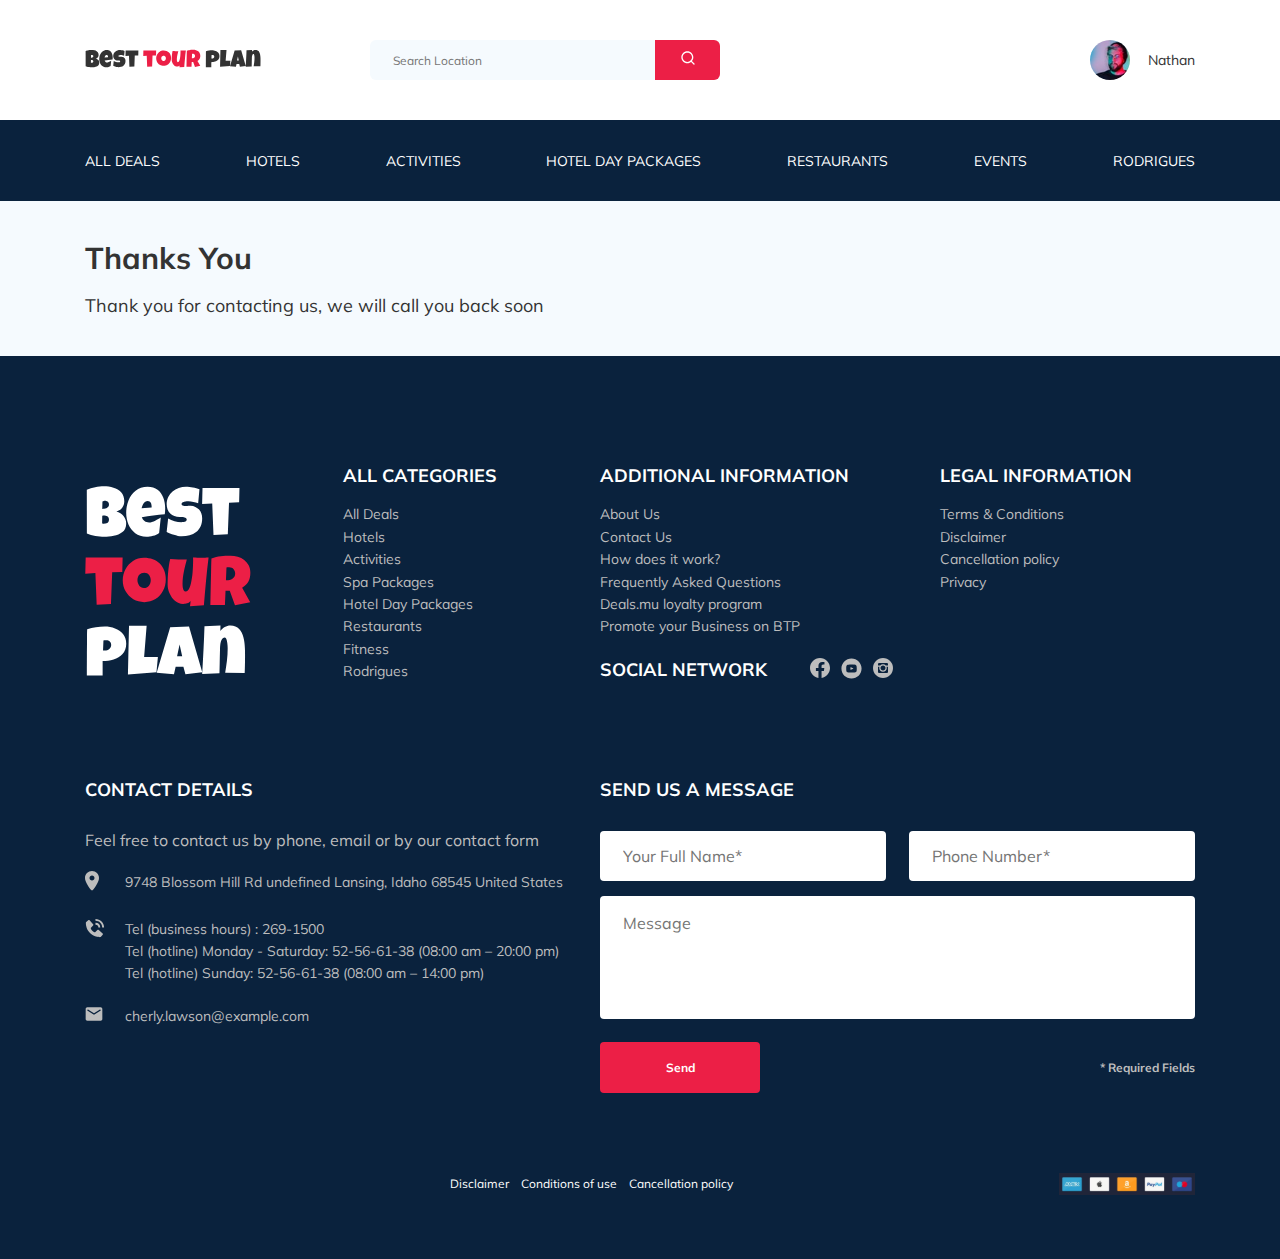
==== thanksyou.html @ c7d8d5ba "create: page with gratitude" ====
<!DOCTYPE html>
<html lang="en">
  <head>
    <meta charset="UTF-8" />
    <meta name="viewport" content="width=device-width, initial-scale=1.0" />
    <title>Best Tour Plan - Thanks You</title>
    <link
      href="https://fonts.googleapis.com/css2?family=Muli:wght@400;700&family=Nunito:wght@400;700;800&display=swap"
      rel="stylesheet"
    />
    <link rel="shortcut icon" href="img/favicon.ico" type="image/x-icon" />
    <link rel="stylesheet" href="css/swiper-bundle.min.css" />
    <link rel="stylesheet" href="css/aos.css" />
    <link rel="stylesheet" href="css/style.css" />
  </head>

  <body>
    <header class="navbar navbar--mobile_fixed">
      <div class="container">
        <div class="navbar-top">
          <a href="#" class="logo">
            <img
              src="img/horizontal-logo.svg"
              alt="Logo: Best Tour Plan"
              class="logo__image"
            />
          </a>
          <form
            action="#"
            class="search navbar__search navbar__search--mobile--hidden"
          >
            <input
              type="text"
              class="search__input"
              placeholder="Search Location"
            />
            <button class="button search__button">
              <img src="img/search.svg" alt="Icon: search" />
            </button>
          </form>
          <a href="#" class="user navbar__user navbar__user--mobile--hidden">
            <img
              src="img/user-avatar.jpg"
              alt="Avatar: Nothan"
              class="user__avatar"
            />
            <span class="user__name">Nathan</span>
          </a>
          <!-- /.user -->
          <button class="menu-button navbar-top__menu-button">
            <span class="menu-button__line"></span>
            <span class="menu-button__line"></span>
            <span class="menu-button__line"></span>
          </button>
        </div>
        <!-- /.navbar-top -->
      </div>
      <!-- /.container -->
      <div class="navbar-bottom">
        <div class="container">
          <ul class="navbar-menu">
            <li
              class="navbar-menu__item navbar-menu__item--mobile--visible navbar-menu__item--mobile--visible--user"
            >
              <a
                href="#"
                class="user navbar__user navbar__user--mobile--visible"
              >
                <img
                  src="img/user-avatar.jpg"
                  alt="Avatar: Nothan"
                  class="user__avatar"
                />
                <span class="user__name user__name--light">Nathan</span>
              </a>
              <!-- /.user -->
            </li>
            <li
              class="navbar-menu__item navbar-menu__item--mobile--visible navbar-menu__item--mobile--visible--search"
            >
              <form
                action="#"
                class="search navbar__search navbar__search--mobile--visible"
              >
                <input
                  type="text"
                  class="search__input"
                  placeholder="Search Location"
                />
                <button class="button search__button">
                  <img src="img/search.svg" alt="Icon: search" />
                </button>
              </form>
            </li>
            <li class="navbar-menu__item">
              <a href="#" class="navbar-menu__link">All Deals</a>
            </li>
            <li class="navbar-menu__item">
              <a href="#" class="navbar-menu__link">Hotels</a>
            </li>
            <li class="navbar-menu__item">
              <a href="#" class="navbar-menu__link">Activities</a>
            </li>
            <li class="navbar-menu__item">
              <a href="#" class="navbar-menu__link">Hotel Day Packages</a>
            </li>
            <li class="navbar-menu__item">
              <a href="#" class="navbar-menu__link">Restaurants</a>
            </li>
            <li class="navbar-menu__item">
              <a href="#" class="navbar-menu__link">Events</a>
            </li>
            <li class="navbar-menu__item">
              <a href="#" class="navbar-menu__link">Rodrigues</a>
            </li>
          </ul>
        </div>
        <!-- /.container -->
      </div>
    </header>
    <section class="thanks-you">
      <div class="container">
        <h1 class="thanks-you__title">Thanks You</h1>
        <p class="thanks-you__text">
          Thank you for contacting us, we will call you back soon
        </p>
      </div>
      <!-- /.container -->
    </section>
    <footer class="footer">
      <div class="container">
        <div class="footer-wrapper">
          <img
            src="img/vertical-logo.svg"
            alt="Logo: Best Tour Plan"
            class="logo footer__logo"
          />
          <div class="footer__list footer__categories">
            <h3 class="footer__title">ALL CATEGORIES</h3>
            <ul class="footer__ul">
              <li class="footer__item">
                <a href="#" class="footer__link">All Deals</a>
              </li>
              <li class="footer__item">
                <a href="#" class="footer__link">Hotels</a>
              </li>
              <li class="footer__item">
                <a href="#" class="footer__link">Activities</a>
              </li>
              <li class="footer__item">
                <a href="#" class="footer__link">Spa Packages</a>
              </li>
              <li class="footer__item">
                <a href="#" class="footer__link">Hotel Day Packages</a>
              </li>
              <li class="footer__item">
                <a href="#" class="footer__link">Restaurants</a>
              </li>
              <li class="footer__item">
                <a href="#" class="footer__link">Fitness</a>
              </li>
              <li class="footer__item">
                <a href="#" class="footer__link">Rodrigues</a>
              </li>
            </ul>
          </div>
          <!-- /.footer__list /.footer__categories-->
          <div class="footer__list footer__additional">
            <h3 class="footer__title">ADDITIONAL INFORMATION</h3>
            <ul class="footer__ul">
              <li class="footer__item">
                <a href="#" class="footer__link">About Us</a>
              </li>
              <li class="footer__item">
                <a href="#" class="footer__link">Contact Us</a>
              </li>
              <li class="footer__item">
                <a href="#" class="footer__link">How does it work?</a>
              </li>
              <li class="footer__item">
                <a href="#" class="footer__link">Frequently Asked Questions</a>
              </li>
              <li class="footer__item">
                <a href="#" class="footer__link">Deals.mu loyalty program</a>
              </li>
              <li class="footer__item">
                <a href="#" class="footer__link"
                  >Promote your Business on BTP</a
                >
              </li>
            </ul>
          </div>
          <!-- /.footer__list -->
          <div class="footer__social-network">
            <h3 class="footer__title footer__title--inline">
              Social Network
            </h3>
            <div class="footer__social-links">
              <a href="#" class="footer__link"
                ><img src="img/facebook.svg" alt="Icon: facebook"
              /></a>
              <a href="#" class="footer__link"
                ><img src="img/youtube.svg" alt="Icon: youtube"
              /></a>
              <a href="#" class="footer__link"
                ><img src="img/inst.svg" alt="Icon: instagram"
              /></a>
            </div>
            <!-- /.footer__social-links -->
          </div>
          <!-- /.footer__social-network -->
          <div class="footer__list footer__legal">
            <h3 class="footer__title">LEGAL INFORMATION</h3>
            <ul class="footer__ul">
              <li class="footer__item">
                <a href="#" class="footer__link">Terms & Conditions </a>
              </li>
              <li class="footer__item">
                <a href="#" class="footer__link">Disclaimer</a>
              </li>
              <li class="footer__item">
                <a href="#" class="footer__link">Cancellation policy</a>
              </li>
              <li class="footer__item">
                <a href="#" class="footer__link">Privacy</a>
              </li>
            </ul>
          </div>
          <!-- /.footer__list /.footer__legal -->
          <div class="footer__contact-details">
            <h3 class="footer__title footer__title--mb-3">Contact Details</h3>
            <p class="footer__text">
              Feel free to contact us by phone, email or by our contact form
            </p>
            <ul class="footer__ul">
              <li class="footer__item footer__item--mb-2">
                <div class="footer__icon-wrapper">
                  <img
                    class="footer__icon"
                    src="img/map-marker.svg"
                    alt="Icon:"
                  />
                </div>
                9748 Blossom Hill Rd undefined Lansing, Idaho 68545 United
                States
              </li>
              <li class="footer__item footer__item--mb-2">
                <div class="footer__icon-wrapper">
                  <img
                    class="footer__icon"
                    src="img/footer-phone-call.svg"
                    alt="Icon:"
                  />
                </div>
                <div class="telephone footer__item_telephone">
                  <span class="telephone__info-telephone">
                    Tel (business hours) :
                    <a class="telephone__info-link" href="tel:269-1500"
                      >269-1500</a
                    > </span
                  ><br />
                  <span class="telephone__info-telephone">
                    Tel (hotline) Monday - Saturday:
                    <a class="telephone__info-link" href="tel:52-56-61-38"
                      >52-56-61-38</a
                    >
                    (08:00 am – 20:00 pm)
                  </span>
                  <br />
                  <span class="telephone__info-telephone">
                    Tel (hotline) Sunday:
                    <a class="telephone__info-link" href="tel:52-56-61-38"
                      >52-56-61-38</a
                    >
                    (08:00 am – 14:00 pm)
                  </span>
                </div>
              </li>
              <li class="footer__item footer__item--mb-2">
                <div class="footer__icon-wrapper">
                  <img class="footer__icon" src="img/email.svg" alt="Icon:" />
                </div>
                <a class="footer__email" href="mailto:cherly.lawson@example.com"
                  >cherly.lawson@example.com</a
                >
              </li>
            </ul>
          </div>
          <!-- /.footer__contact-details -->
          <div class="footer__contact-form">
            <h3 class="footer__title footer__title--mb-3">Send us a message</h3>
            <form action="send.php" method="POST" class="footer__form form">
              <div class="footer__input-group">
                <input
                  type="text"
                  class="input footer__input"
                  placeholder="Your Full Name*"
                  name="name"
                  required
                />
              </div>
              <div class="footer__input-group">
                <input
                  type="tel"
                  class="input footer__input"
                  placeholder="Phone Number*"
                  name="phone"
                  required
                />
              </div>
              <textarea
                class="footer__message"
                placeholder="Message"
                name="message"
              ></textarea>
              <div class="footer__form_form-required">
                <button
                  name="send-message"
                  class="button footer__button"
                  type="submit"
                >
                  Send
                </button>
                <span class="footer__info">* Required Fields</span>
              </div>
            </form>
          </div>
          <!-- /.footer__contact-form -->
          <div class="additional-information footer__additional-information">
            <div class="additional-information__links">
              <a href="#" class="additional-information__links_link"
                >Disclaimer</a
              >
              <a href="#" class="additional-information__links_link"
                >Conditions of use</a
              >
              <a href="#" class="additional-information__links_link"
                >Cancellation policy</a
              >
            </div>
            <!-- /.additional-information__links -->
            <div class="additional-information__tps">
              <img
                src="img/tps.svg"
                alt="Image: payment systems"
                class="additional-information__tps_image"
              />
            </div>
            <!-- /.additional-information__tps -->
          </div>
          <!-- /.additional-information /.footer__additional-information -->
        </div>
        <!-- /.footer-wrapper -->
      </div>
      <!-- /.container -->
    </footer>
    <!-- /.footer -->
    <script src="js/jquery-3.5.1.min.js"></script>
    <script src="js/swiper-bundle.min.js"></script>
    <script src="js/parallax.js"></script>
    <script src="js/jquery.validate.min.js"></script>
    <script src="js/aos.js"></script>
    <script src="js/main.js"></script>
  </body>
</html>
---- css/style.css ----
* {
  -webkit-box-sizing: border-box;
          box-sizing: border-box;
}

body {
  font-family: 'Muli', sans-serif;
  color: #333333;
  background-color: #f5fafe;
  overflow-x: hidden;
}

.container {
  max-width: 1110px;
  margin: auto;
}

img {
  max-width: 100%;
}

.button {
  cursor: pointer;
}

.invalid {
  color: #EC1F46;
  border-bottom: 1px solid #EC1F46;
}

.navbar {
  background-color: #ffffff;
}

.navbar-top {
  display: -webkit-box;
  display: -ms-flexbox;
  display: flex;
  -webkit-box-align: center;
      -ms-flex-align: center;
          align-items: center;
  -webkit-box-pack: justify;
      -ms-flex-pack: justify;
          justify-content: space-between;
  padding-top: 40px;
  padding-bottom: 40px;
}

.navbar-top__menu-button {
  display: none;
}

.navbar__search {
  margin-right: auto;
  margin-left: 108px;
}

.navbar-bottom {
  background-color: #0A223D;
}

.navbar-menu {
  list-style-type: none;
  margin: 0;
  padding: 31px 0;
  display: -webkit-box;
  display: -ms-flexbox;
  display: flex;
  -webkit-box-align: center;
      -ms-flex-align: center;
          align-items: center;
  -webkit-box-pack: justify;
      -ms-flex-pack: justify;
          justify-content: space-between;
  color: #fff;
}

.navbar-menu__link {
  color: inherit;
  text-decoration: none;
  text-transform: uppercase;
  font-size: 14px;
  line-height: 18px;
}

.navbar-menu__item--mobile--visible {
  display: none;
}

.logo {
  width: 177px;
}

.search {
  display: -webkit-box;
  display: -ms-flexbox;
  display: flex;
  position: relative;
  overflow: hidden;
  border-radius: 6px;
  height: 40px;
}

.search__input {
  width: 350px;
  height: 100%;
  padding-left: 23px;
  padding-right: 75px;
  background: #F5FAFE;
  border: none;
  font-size: 12px;
  line-height: 15px;
  color: #333333;
}

.search__button {
  position: absolute;
  width: 65px;
  height: 100%;
  top: 0;
  right: 0;
  border: none;
  background-color: #EC1F46;
}

.user {
  display: -webkit-box;
  display: -ms-flexbox;
  display: flex;
  -webkit-box-align: center;
      -ms-flex-align: center;
          align-items: center;
  text-decoration: none;
}

.user__avatar {
  width: 40px;
  height: 40px;
  border-radius: 50%;
  -o-object-fit: cover;
     object-fit: cover;
}

.user__name {
  margin-left: 18px;
  font-size: 14px;
  line-height: 18px;
  color: #333333;
}

.breadcrumb-list {
  display: -webkit-box;
  display: -ms-flexbox;
  display: flex;
  list-style: none;
  -webkit-box-align: center;
      -ms-flex-align: center;
          align-items: center;
  padding: 18px 0;
  margin: 0;
}

.breadcrumb-list__item {
  font-size: 10px;
  line-height: 13px;
}

.breadcrumb-list__item:not(:last-child)::after {
  content: "/";
  margin-right: 4px;
}

.breadcrumb-list__link {
  text-decoration: none;
  color: inherit;
}

.hotel {
  padding-top: 23px;
  padding-bottom: 70px;
}

.hotel-info {
  display: -webkit-box;
  display: -ms-flexbox;
  display: flex;
  -webkit-box-align: center;
      -ms-flex-align: center;
          align-items: center;
  -webkit-box-pack: justify;
      -ms-flex-pack: justify;
          justify-content: space-between;
  padding-bottom: 20px;
}

.hotel-info__offer {
  margin-left: 14px;
  margin-top: 4px;
}

.hotel-info__name {
  margin-top: 4px;
  margin-bottom: 0;
}

.hotel-info__description {
  margin-bottom: 0;
  margin-top: 4px;
}

.hotel-name {
  font-size: 24px;
  line-height: 30px;
}

.hotel-wrapper {
  display: -webkit-box;
  display: -ms-flexbox;
  display: flex;
  -ms-flex-wrap: wrap;
      flex-wrap: wrap;
  -webkit-box-align: center;
      -ms-flex-align: center;
          align-items: center;
}

.hotel-description {
  font-size: 12px;
  line-height: 15px;
}

.hotel-grid {
  display: -webkit-box;
  display: -ms-flexbox;
  display: flex;
  -webkit-box-pack: justify;
      -ms-flex-pack: justify;
          justify-content: space-between;
}

.hotel-right {
  display: -webkit-box;
  display: -ms-flexbox;
  display: flex;
  -webkit-box-orient: vertical;
  -webkit-box-direction: normal;
      -ms-flex-direction: column;
          flex-direction: column;
  -webkit-box-pack: justify;
      -ms-flex-pack: justify;
          justify-content: space-between;
}

.hotel__slider {
  margin-left: 0;
}

.hotel-slider {
  width: 728px;
  height: 450px;
}

.hotel-slider__item {
  width: 100%;
  height: 100%;
  position: relative;
  border-radius: 8px;
  overflow: hidden;
}

.hotel-slider__item-image {
  height: 100%;
  -o-object-fit: cover;
     object-fit: cover;
}

.hotel-slider__item::after {
  content: '';
  position: absolute;
  width: 100%;
  height: 100%;
  top: 0;
  bottom: 0;
  left: 0;
  right: 0;
  background: -webkit-gradient(linear, left top, left bottom, from(rgba(0, 122, 223, 0.48)), to(rgba(255, 255, 255, 0.128)));
  background: linear-gradient(180deg, rgba(0, 122, 223, 0.48) 0%, rgba(255, 255, 255, 0.128) 100%);
  z-index: 10;
}

.hotel-slider__button {
  position: absolute;
  top: 50%;
  -webkit-transform: translateY(-50%);
          transform: translateY(-50%);
  z-index: 99;
  width: 30px;
  height: 30px;
  border: none;
  cursor: pointer;
  background-repeat: no-repeat;
  background-position: center;
  background-size: 10px;
  background-color: transparent;
}

.hotel-slider__button--next {
  right: 18px;
  background-image: url(../img/arrow-next.svg);
}

.hotel-slider__button--prev {
  left: 18px;
  background-image: url(../img/arrow-prev.svg);
}

.stars {
  -ms-flex-preferred-size: 100%;
      flex-basis: 100%;
}

.offer {
  font-size: 10px;
  line-height: 13px;
  padding: 4px 9px;
  background-color: #EC1F46;
  border-radius: 3px;
  color: #fff;
}

.rating {
  max-width: 65px;
  min-height: 42px;
  text-align: center;
  color: #fff;
  background-color: #EC1F46;
  border-radius: 4px;
}

.rating__text {
  font-size: 8px;
  line-height: 10px;
}

.rating__counter {
  font-weight: bold;
  font-size: 14px;
  line-height: 18px;
  margin-top: 2px;
}

.booking {
  background-color: #0A223D;
  color: #fff;
  border-radius: 8px;
  width: 350px;
  min-height: 210px;
  padding: 28px;
  font-family: Nunito;
  font-style: normal;
  font-weight: normal;
}

.booking__info {
  display: -webkit-box;
  display: -ms-flexbox;
  display: flex;
  -webkit-box-pack: justify;
      -ms-flex-pack: justify;
          justify-content: space-between;
}

.booking__price {
  display: -webkit-box;
  display: -ms-flexbox;
  display: flex;
  -webkit-box-orient: vertical;
  -webkit-box-direction: normal;
      -ms-flex-direction: column;
          flex-direction: column;
}

.booking__start {
  font-weight: normal;
  font-size: 10px;
  line-height: 14px;
}

.booking__pricetag {
  font-weight: 800;
  font-size: 24px;
  line-height: 33px;
}

.booking__per-room {
  font-size: 12px;
  line-height: 16px;
}

.booking__room {
  margin-top: 4px;
}

.booking__text {
  display: -webkit-box;
  display: -ms-flexbox;
  display: flex;
  -webkit-box-align: center;
      -ms-flex-align: center;
          align-items: center;
  -webkit-box-pack: justify;
      -ms-flex-pack: justify;
          justify-content: space-between;
  margin-bottom: 8px;
  font-style: normal;
  font-weight: normal;
  font-size: 12px;
  line-height: 16px;
}

.booking__description {
  margin-left: 9px;
}

.booking__call-center {
  margin-top: 9px;
  margin-bottom: 17px;
  display: -webkit-box;
  display: -ms-flexbox;
  display: flex;
  -webkit-box-pack: justify;
      -ms-flex-pack: justify;
          justify-content: space-between;
  -webkit-box-align: center;
      -ms-flex-align: center;
          align-items: center;
  font-weight: 600;
  font-size: 18px;
  line-height: 25px;
}

.booking__number {
  display: -webkit-box;
  display: -ms-flexbox;
  display: flex;
  -webkit-box-align: center;
      -ms-flex-align: center;
          align-items: center;
  -webkit-box-pack: justify;
      -ms-flex-pack: justify;
          justify-content: space-between;
  color: inherit;
  text-decoration: none;
}

.booking__num {
  margin-left: 8px;
}

.booking__botton {
  width: 100%;
  min-height: 45px;
  font-weight: 600;
  font-size: 14px;
  line-height: 19px;
  border-radius: 4px;
  background-color: #EC1F46;
  border: none;
  color: #fff;
  cursor: pointer;
}

.map {
  width: 347px;
  height: 213px;
  background-color: #000;
  border-radius: 4px;
  overflow: hidden;
}

.map__iframe {
  width: 100%;
}

.packages {
  padding: 40px 0 70px 0;
}

.packages__title {
  font-style: normal;
  font-weight: bold;
  font-size: 36px;
  line-height: 45px;
  text-align: center;
  text-transform: uppercase;
  margin-bottom: 65px;
  margin-top: 0;
}

.packages-wrapper {
  display: -ms-grid;
  display: grid;
  -ms-grid-columns: (1fr)[3];
      grid-template-columns: repeat(3, 1fr);
  grid-row-gap: 30px;
  grid-column-gap: 30px;
}

.packet-small {
  border-radius: 8px;
  width: 350px;
  overflow: hidden;
  background-color: #0A223D;
  color: #ffffff;
  position: relative;
  height: 500px;
}

.packet-small__image {
  -o-object-fit: cover;
     object-fit: cover;
  width: 100%;
  height: 250px;
}

.packet-small__room-text {
  padding: 20px 25px 25px 25px;
}

.packet-small__title {
  font-style: normal;
  font-weight: bold;
  font-size: 18px;
  line-height: 23px;
  margin-bottom: 23px;
  margin-top: 0;
}

.packet-small__room {
  display: -webkit-box;
  display: -ms-flexbox;
  display: flex;
  -webkit-box-orient: vertical;
  -webkit-box-direction: normal;
      -ms-flex-direction: column;
          flex-direction: column;
  margin-bottom: 24px;
}

.packet-small__text {
  font-style: normal;
  font-weight: normal;
  font-size: 12px;
  line-height: 15px;
}

.packet-small__text:not(:last-child) {
  margin-bottom: 11px;
}

.packet-small__icon {
  margin-right: 15px;
}

.packet-small__old-price {
  font-style: normal;
  font-weight: normal;
  font-size: 14px;
  line-height: 18px;
  -webkit-text-decoration-line: line-through;
          text-decoration-line: line-through;
}

.packet-small__new-price-and-button {
  display: -webkit-box;
  display: -ms-flexbox;
  display: flex;
  -webkit-box-align: center;
      -ms-flex-align: center;
          align-items: center;
  -webkit-box-pack: justify;
      -ms-flex-pack: justify;
          justify-content: space-between;
}

.packet-small__new-price {
  font-style: normal;
  font-weight: bold;
  font-size: 24px;
  line-height: 30px;
}

.packet-small__book-now {
  background-color: #EC1F46;
  padding: 10px 12px;
  border: none;
  font-style: normal;
  font-weight: 600;
  font-size: 14px;
  line-height: 19px;
  border-radius: 4px;
  color: #ffffff;
}

.packet-small .flash-offer {
  position: absolute;
  background-color: #EC1F46;
  border-radius: 0px 4px 4px 0px;
  padding: 5px 6px;
  font-style: normal;
  font-weight: 600;
  font-size: 10px;
  line-height: 13px;
  vertical-align: sub;
}

.packet-small__flash-offer {
  top: 22px;
  left: 0;
}

.packet-big {
  border-radius: 8px;
  width: 730px;
  overflow: hidden;
  background-color: #0A223D;
  color: #ffffff;
  position: relative;
  display: -webkit-box;
  display: -ms-flexbox;
  display: flex;
  height: 500px;
  grid-column: span 2;
}

.packet-big__image {
  width: 366px;
  -ms-flex-preferred-size: 50%;
      flex-basis: 50%;
}

.packet-big__stars {
  margin-bottom: 5px;
}

.packet-big__room-text {
  padding: 30px 25px 25px 25px;
  -ms-flex-preferred-size: 50%;
      flex-basis: 50%;
}

.packet-big__title {
  font-style: normal;
  font-weight: bold;
  font-size: 18px;
  line-height: 23px;
  margin-bottom: 30px;
  margin-top: 0;
}

.packet-big__about {
  font-style: normal;
  font-weight: normal;
  font-size: 14px;
  line-height: 160.6%;
  margin-bottom: 42px;
}

.packet-big__room {
  display: -webkit-box;
  display: -ms-flexbox;
  display: flex;
  -webkit-box-orient: vertical;
  -webkit-box-direction: normal;
      -ms-flex-direction: column;
          flex-direction: column;
  margin-bottom: 41px;
}

.packet-big__text {
  font-style: normal;
  font-weight: normal;
  font-size: 12px;
  line-height: 15px;
}

.packet-big__text:not(:last-child) {
  margin-bottom: 11px;
}

.packet-big__icon {
  margin-right: 15px;
}

.packet-big__old-price {
  font-style: normal;
  font-weight: normal;
  font-size: 14px;
  line-height: 18px;
  -webkit-text-decoration-line: line-through;
          text-decoration-line: line-through;
}

.packet-big__new-price-and-button {
  display: -webkit-box;
  display: -ms-flexbox;
  display: flex;
  -webkit-box-align: center;
      -ms-flex-align: center;
          align-items: center;
  -webkit-box-pack: justify;
      -ms-flex-pack: justify;
          justify-content: space-between;
}

.packet-big__new-price {
  font-style: normal;
  font-weight: bold;
  font-size: 24px;
  line-height: 30px;
}

.packet-big__book-now {
  background-color: #EC1F46;
  padding: 10px 12px;
  border: none;
  font-style: normal;
  font-weight: 600;
  font-size: 14px;
  line-height: 19px;
  border-radius: 4px;
  color: #ffffff;
}

.packet-big .flash-offer {
  position: absolute;
  background-color: #EC1F46;
  border-radius: 0px 4px 4px 0px;
  padding: 5px 6px;
  font-style: normal;
  font-weight: 600;
  font-size: 10px;
  line-height: 13px;
  vertical-align: sub;
}

.packet-big__flash-offer {
  top: 22px;
  left: 0;
}

.newsletter {
  position: relative;
  padding: 98px 0 87px 0;
  background: transparent;
}

.newsletter::before {
  content: '';
  position: absolute;
  left: 0;
  right: 0;
  top: 0;
  bottom: 0;
  width: 100%;
  height: 100%;
  background: rgba(10, 34, 61, 0.8);
}

.newsletter-wrapper {
  position: relative;
  max-width: 731px;
  margin: auto;
  display: -webkit-box;
  display: -ms-flexbox;
  display: flex;
  -webkit-box-align: center;
      -ms-flex-align: center;
          align-items: center;
  -webkit-box-pack: justify;
      -ms-flex-pack: justify;
          justify-content: space-between;
}

.newsletter-title {
  display: -webkit-box;
  display: -ms-flexbox;
  display: flex;
  -webkit-box-orient: vertical;
  -webkit-box-direction: normal;
      -ms-flex-direction: column;
          flex-direction: column;
  color: #fff;
  font-style: normal;
  font-weight: 300;
  font-size: 24px;
  line-height: 30px;
}

.newsletter-title__strong {
  font-weight: 600;
  font-size: 36px;
  line-height: 45px;
  text-transform: uppercase;
}

.subscribe {
  position: relative;
  width: 350px;
  height: 55px;
  border-radius: 4px;
  overflow: hidden;
}

.subscribe__input {
  position: absolute;
  width: 100%;
  padding-left: 33px;
  padding-right: 75px;
  height: 100%;
  border: none;
  font-weight: 300;
  font-size: 14px;
  line-height: 18px;
}

.subscribe__button {
  position: absolute;
  right: 0;
  top: 0;
  height: 100%;
  border: none;
  background-color: #EC1F46;
  color: #fff;
  min-width: 65px;
}

.reviews {
  padding: 40px 0 70px 0;
}

.reviews__title {
  font-style: normal;
  font-weight: bold;
  font-size: 36px;
  line-height: 45px;
  text-align: center;
  text-transform: uppercase;
  margin-bottom: 70px;
}

.reviews-slider__item {
  display: -webkit-box;
  display: -ms-flexbox;
  display: flex;
  -webkit-box-orient: vertical;
  -webkit-box-direction: normal;
      -ms-flex-direction: column;
          flex-direction: column;
  -webkit-box-align: center;
      -ms-flex-align: center;
          align-items: center;
  position: relative;
  max-width: 730px;
  margin: 45px auto 0;
  background-color: #fff;
  border-radius: 8px;
  margin-top: 45px;
  padding: 0 62px 30px;
}

.reviews-slider__item::before {
  content: '';
  position: absolute;
  left: 62px;
  top: 13px;
  background-image: url(../img/quote-left.svg);
  background-repeat: no-repeat;
  width: 70px;
  height: 47px;
}

.reviews-slider__item::after {
  content: '';
  position: absolute;
  right: 62px;
  top: 118px;
  background-image: url(../img/quote-right.svg);
  background-repeat: no-repeat;
  width: 70px;
  height: 47px;
}

.reviews-slider__button {
  position: absolute;
  top: 50%;
  -webkit-transform: translateY(-50%);
          transform: translateY(-50%);
  width: 30px;
  height: 30px;
  background-repeat: no-repeat;
  background-size: 10px;
  background-position: center;
  border: none;
  background-color: transparent;
  cursor: pointer;
  z-index: 99;
}

.reviews-slider__button--prev {
  background-image: url(../img/arrow-prev-secondary.svg);
  left: 0;
}

.reviews-slider__button--next {
  background-image: url(../img/arrow-next-secondary.svg);
  right: 0;
}

.reviews-slider__profile {
  display: -webkit-box;
  display: -ms-flexbox;
  display: flex;
  -webkit-box-orient: vertical;
  -webkit-box-direction: normal;
      -ms-flex-direction: column;
          flex-direction: column;
  -webkit-box-align: center;
      -ms-flex-align: center;
          align-items: center;
  margin-top: -45px;
  margin-bottom: 30px;
}

.reviews-slider__avatar {
  width: 90px;
  height: 90px;
  border-radius: 50%;
  -o-object-fit: cover;
     object-fit: cover;
  margin-bottom: 9px;
}

.reviews-slider__username {
  font-style: normal;
  font-weight: bold;
  font-size: 12px;
  line-height: 15px;
  color: #EC1F46;
  margin-bottom: 10px;
}

.reviews-slider__date {
  font-style: normal;
  font-weight: normal;
  font-size: 10px;
  line-height: 13px;
  color: #000000;
  margin-bottom: 4px;
}

.reviews-slider__rating {
  display: -webkit-box;
  display: -ms-flexbox;
  display: flex;
  -webkit-box-align: center;
      -ms-flex-align: center;
          align-items: center;
}

.reviews-slider__text {
  font-style: normal;
  font-weight: normal;
  font-size: 12px;
  line-height: 160%;
  text-align: justify;
  width: 537px;
}

.activities {
  padding: 60px 0 98px 0;
}

.activities__title {
  font-style: normal;
  font-weight: bold;
  font-size: 24px;
  line-height: 30px;
  text-transform: uppercase;
  margin-bottom: 57px;
  margin-top: 0;
}

.activities-wrapper {
  display: -webkit-box;
  display: -ms-flexbox;
  display: flex;
  -webkit-box-pack: justify;
      -ms-flex-pack: justify;
          justify-content: space-between;
}

.card {
  display: -webkit-box;
  display: -ms-flexbox;
  display: flex;
  -webkit-box-orient: vertical;
  -webkit-box-direction: normal;
      -ms-flex-direction: column;
          flex-direction: column;
  -webkit-box-align: start;
      -ms-flex-align: start;
          align-items: flex-start;
  width: 255px;
  height: 255px;
  position: relative;
  border-radius: 6px;
  overflow: hidden;
  padding: 24px 26px;
  -webkit-transition: 1s all;
  transition: 1s all;
}

.card__image {
  position: absolute;
  left: 0;
  right: 0;
  top: 0;
  bottom: 0;
  -o-object-fit: cover;
     object-fit: cover;
  z-index: -2;
  width: 100%;
  height: 100%;
  -webkit-transition: 1s all;
  transition: 1s all;
}

.card::before {
  content: '';
  position: absolute;
  left: 0;
  right: 0;
  top: 0;
  bottom: 0;
  background: linear-gradient(179.83deg, rgba(196, 196, 196, 0) 35.34%, #0A223D 99.85%);
  z-index: -1;
}

.card__title {
  margin-top: auto;
  color: #fff;
  font-style: normal;
  font-weight: bold;
  font-size: 16px;
  line-height: 20px;
  margin-bottom: 18px;
}

.card__button {
  font-style: normal;
  font-weight: 600;
  font-size: 12px;
  line-height: 16px;
  padding: 7px 22px;
  color: #fff;
  border: none;
  background-color: #EC1F46;
  border-radius: 4px;
  cursor: pointer;
}

.card:hover {
  -webkit-box-shadow: 0 8px 17px 0 rgba(0, 0, 0, 0.2), 0 6px 20px 0 rgba(0, 0, 0, 0.19);
          box-shadow: 0 8px 17px 0 rgba(0, 0, 0, 0.2), 0 6px 20px 0 rgba(0, 0, 0, 0.19);
  -webkit-transition: 1s all;
  transition: 1s all;
}

.card:hover img {
  -webkit-transform: scale(1.1);
          transform: scale(1.1);
  -webkit-transition: 1s all;
  transition: 1s all;
}

.footer {
  background-color: #0A223D;
  color: #fff;
  padding-top: 108px;
  padding-bottom: 46px;
}

.footer-wrapper {
  display: -ms-grid;
  display: grid;
  grid-gap: 20px;
  -ms-grid-columns: 1fr 1fr 320px 255px;
      grid-template-columns: 1fr 1fr 320px 255px;
  grid-auto-rows: minmax(40px, -webkit-min-content);
  grid-auto-rows: minmax(40px, min-content);
  -webkit-box-align: start;
      -ms-flex-align: start;
          align-items: start;
}

.footer__logo {
  width: 166px;
  -ms-grid-row: 1;
  -ms-grid-row-span: 2;
  grid-row: 1 / 3;
  -ms-flex-item-align: stretch;
      -ms-grid-row-align: stretch;
      align-self: stretch;
}

.footer__categories {
  -ms-grid-row: 1;
  -ms-grid-row-span: 3;
  grid-row: 1 / 4;
}

.footer__social-links {
  display: -webkit-box;
  display: -ms-flexbox;
  display: flex;
  -webkit-box-align: center;
      -ms-flex-align: center;
          align-items: center;
  min-width: 83px;
  -webkit-box-pack: justify;
      -ms-flex-pack: justify;
          justify-content: space-between;
}

.footer__social-network {
  -ms-grid-row: 2;
  -ms-grid-row-span: 2;
  grid-row: 2 / 4;
  grid-column: span 2;
  display: -webkit-box;
  display: -ms-flexbox;
  display: flex;
  -ms-flex-line-pack: start;
      align-content: start;
}

.footer__contact-form {
  grid-column: span 2;
}

.footer__contact-details {
  grid-column: span 2;
}

.footer__form {
  display: -webkit-box;
  display: -ms-flexbox;
  display: flex;
  -webkit-box-align: center;
      -ms-flex-align: center;
          align-items: center;
  -webkit-box-pack: justify;
      -ms-flex-pack: justify;
          justify-content: space-between;
  -ms-flex-wrap: wrap;
      flex-wrap: wrap;
}

.footer__form_form-required {
  display: -webkit-box;
  display: -ms-flexbox;
  display: flex;
  -webkit-box-align: center;
      -ms-flex-align: center;
          align-items: center;
  -webkit-box-pack: justify;
      -ms-flex-pack: justify;
          justify-content: space-between;
  -ms-flex-preferred-size: 100%;
      flex-basis: 100%;
}

.footer__ul {
  padding: 0;
  margin: 0;
  list-style: none;
}

.footer__title {
  font-style: normal;
  font-weight: bold;
  font-size: 18px;
  line-height: 23px;
  margin: 0;
  margin-bottom: 16px;
  text-transform: uppercase;
}

.footer__title--inline {
  margin: 0 43px 0 0;
}

.footer__title--mb-3 {
  margin-bottom: 30px;
}

.footer__item {
  display: -webkit-box;
  display: -ms-flexbox;
  display: flex;
  -webkit-box-align: start;
      -ms-flex-align: start;
          align-items: flex-start;
  font-style: normal;
  font-weight: normal;
  font-size: 14px;
  line-height: 160%;
  color: #BDBDBD;
}

.footer__item--mb-2 {
  margin-bottom: 20px;
}

.footer__text {
  color: #BDBDBD;
  margin-bottom: 22px;
}

.footer__icon-wrapper {
  min-width: 40px;
}

.footer__link {
  text-decoration: none;
  color: inherit;
}

.footer__input {
  width: 100%;
  background-color: #fff;
  border-radius: 4px;
  border: none;
  padding: 0 23px;
  height: 50px;
}

.footer__input-group {
  margin-bottom: 15px;
  -ms-flex-preferred-size: 48%;
      flex-basis: 48%;
}

.footer__message {
  background-color: #fff;
  border-radius: 4px;
  padding: 18px 23px;
  border: none;
  -ms-flex-preferred-size: 100%;
      flex-basis: 100%;
  margin-bottom: 23px;
  min-height: 123px;
  max-height: 123px;
  resize: none;
}

.footer__button {
  min-width: 160px;
  min-height: 50px;
  padding: 18px;
  font-style: normal;
  font-weight: bold;
  font-size: 12px;
  line-height: 15px;
  color: #fff;
  border: none;
  border-radius: 4px;
  background-color: #EC1F46;
}

.footer__info {
  font-style: normal;
  font-weight: bold;
  font-size: 12px;
  line-height: 15px;
  color: #BDBDBD;
}

.footer__email {
  color: inherit;
  text-decoration: none;
}

.footer__additional-information {
  -ms-grid-column: 3;
      grid-column-start: 3;
  grid-column-end: 5;
  display: -webkit-box;
  display: -ms-flexbox;
  display: flex;
  -webkit-box-pack: justify;
      -ms-flex-pack: justify;
          justify-content: space-between;
  margin-left: -150px;
}

.telephone__info-link {
  color: inherit;
  text-decoration: none;
}

.additional-information {
  -ms-grid-row: 6;
      grid-row-start: 6;
}

.additional-information__links_link {
  color: inherit;
  text-decoration: none;
  margin-right: 8px;
  font-style: normal;
  font-weight: normal;
  font-size: 12px;
  line-height: 15px;
}

.modal__overlay {
  position: fixed;
  left: 0;
  top: 0;
  right: 0;
  bottom: 0;
  background-color: rgba(0, 143, 223, 0.39);
  z-index: 100;
  visibility: hidden;
  opacity: 0;
  -webkit-transition: opacity 0.1s;
  transition: opacity 0.1s;
}

.modal__overlay--visible {
  visibility: visible;
  opacity: 1;
}

.modal__dialog {
  position: fixed;
  top: 50%;
  left: 50%;
  -webkit-transform: translate(-50%, -50%);
          transform: translate(-50%, -50%);
  max-width: 478px;
  padding: 33px 88px;
  background-color: #0A223D;
  border-radius: 8px;
  z-index: 101;
  visibility: hidden;
  opacity: 0;
  -webkit-transition: opacity 0.2s;
  transition: opacity 0.2s;
}

.modal__dialog--visible {
  visibility: visible;
  opacity: 1;
}

.modal__close {
  position: absolute;
  right: 18px;
  top: 17px;
  text-decoration: none;
  cursor: pointer;
}

.modal__title {
  font-style: normal;
  font-weight: bold;
  font-size: 18px;
  line-height: 23px;
  text-transform: uppercase;
  color: #fff;
  text-align: center;
}

.modal__title--mb-15 {
  margin-bottom: 15px;
}

.modal__input {
  padding: 18px 23px;
  width: 300px;
  border-radius: 4px;
  overflow: hidden;
  color: #BDBDBD;
  border: none;
  margin-bottom: 2px;
}

.modal__input:not(:first-child) {
  margin-top: 15px;
}

.modal__message {
  width: 300px;
  height: 123px;
  padding: 18px 23px;
  border-radius: 4px;
  margin-bottom: 15px;
  color: #BDBDBD;
  resize: none;
  border: none;
  margin-top: 15px;
}

.modal__form_form-required {
  display: -webkit-box;
  display: -ms-flexbox;
  display: flex;
  -webkit-box-pack: justify;
      -ms-flex-pack: justify;
          justify-content: space-between;
  -webkit-box-align: center;
      -ms-flex-align: center;
          align-items: center;
}

.modal__button {
  background: #EC1F46;
  border-radius: 4px;
  color: #fff;
  padding: 18px 65px;
  font-style: normal;
  font-weight: bold;
  font-size: 12px;
  line-height: 15px;
  border: none;
}

.modal__info {
  font-style: normal;
  font-weight: bold;
  font-size: 12px;
  line-height: 15px;
  color: #E0E0E0;
}

.thanks-you {
  padding-top: 40px;
  padding-bottom: 40px;
}

.thanks-you__title {
  font-size: 30px;
  margin-top: 0;
}

.thanks-you__text {
  font-size: 18px;
  margin-bottom: 0;
}

/*! normalize.css v8.0.1 | MIT License | github.com/necolas/normalize.css */
/* Document
   ========================================================================== */
/**
 * 1. Correct the line height in all browsers.
 * 2. Prevent adjustments of font size after orientation changes in iOS.
 */
html {
  line-height: 1.15;
  /* 1 */
  -webkit-text-size-adjust: 100%;
  /* 2 */
}

/* Sections
   ========================================================================== */
/**
 * Remove the margin in all browsers.
 */
body {
  margin: 0;
}

/**
 * Render the `main` element consistently in IE.
 */
main {
  display: block;
}

/**
 * Correct the font size and margin on `h1` elements within `section` and
 * `article` contexts in Chrome, Firefox, and Safari.
 */
h1 {
  font-size: 2em;
  margin: 0.67em 0;
}

/* Grouping content
   ========================================================================== */
/**
 * 1. Add the correct box sizing in Firefox.
 * 2. Show the overflow in Edge and IE.
 */
hr {
  -webkit-box-sizing: content-box;
          box-sizing: content-box;
  /* 1 */
  height: 0;
  /* 1 */
  overflow: visible;
  /* 2 */
}

/**
 * 1. Correct the inheritance and scaling of font size in all browsers.
 * 2. Correct the odd `em` font sizing in all browsers.
 */
pre {
  font-family: monospace, monospace;
  /* 1 */
  font-size: 1em;
  /* 2 */
}

/* Text-level semantics
   ========================================================================== */
/**
 * Remove the gray background on active links in IE 10.
 */
a {
  background-color: transparent;
}

/**
 * 1. Remove the bottom border in Chrome 57-
 * 2. Add the correct text decoration in Chrome, Edge, IE, Opera, and Safari.
 */
abbr[title] {
  border-bottom: none;
  /* 1 */
  text-decoration: underline;
  /* 2 */
  -webkit-text-decoration: underline dotted;
          text-decoration: underline dotted;
  /* 2 */
}

/**
 * Add the correct font weight in Chrome, Edge, and Safari.
 */
b,
strong {
  font-weight: bolder;
}

/**
 * 1. Correct the inheritance and scaling of font size in all browsers.
 * 2. Correct the odd `em` font sizing in all browsers.
 */
code,
kbd,
samp {
  font-family: monospace, monospace;
  /* 1 */
  font-size: 1em;
  /* 2 */
}

/**
 * Add the correct font size in all browsers.
 */
small {
  font-size: 80%;
}

/**
 * Prevent `sub` and `sup` elements from affecting the line height in
 * all browsers.
 */
sub,
sup {
  font-size: 75%;
  line-height: 0;
  position: relative;
  vertical-align: baseline;
}

sub {
  bottom: -0.25em;
}

sup {
  top: -0.5em;
}

/* Embedded content
   ========================================================================== */
/**
 * Remove the border on images inside links in IE 10.
 */
img {
  border-style: none;
}

/* Forms
   ========================================================================== */
/**
 * 1. Change the font styles in all browsers.
 * 2. Remove the margin in Firefox and Safari.
 */
button,
input,
optgroup,
select,
textarea {
  font-family: inherit;
  /* 1 */
  font-size: 100%;
  /* 1 */
  line-height: 1.15;
  /* 1 */
  margin: 0;
  /* 2 */
}

/**
 * Show the overflow in IE.
 * 1. Show the overflow in Edge.
 */
button,
input {
  /* 1 */
  overflow: visible;
}

/**
 * Remove the inheritance of text transform in Edge, Firefox, and IE.
 * 1. Remove the inheritance of text transform in Firefox.
 */
button,
select {
  /* 1 */
  text-transform: none;
}

/**
 * Correct the inability to style clickable types in iOS and Safari.
 */
button,
[type="button"],
[type="reset"],
[type="submit"] {
  -webkit-appearance: button;
}

/**
 * Remove the inner border and padding in Firefox.
 */
button::-moz-focus-inner,
[type="button"]::-moz-focus-inner,
[type="reset"]::-moz-focus-inner,
[type="submit"]::-moz-focus-inner {
  border-style: none;
  padding: 0;
}

/**
 * Restore the focus styles unset by the previous rule.
 */
button:-moz-focusring,
[type="button"]:-moz-focusring,
[type="reset"]:-moz-focusring,
[type="submit"]:-moz-focusring {
  outline: 1px dotted ButtonText;
}

/**
 * Correct the padding in Firefox.
 */
fieldset {
  padding: 0.35em 0.75em 0.625em;
}

/**
 * 1. Correct the text wrapping in Edge and IE.
 * 2. Correct the color inheritance from `fieldset` elements in IE.
 * 3. Remove the padding so developers are not caught out when they zero out
 *    `fieldset` elements in all browsers.
 */
legend {
  -webkit-box-sizing: border-box;
          box-sizing: border-box;
  /* 1 */
  color: inherit;
  /* 2 */
  display: table;
  /* 1 */
  max-width: 100%;
  /* 1 */
  padding: 0;
  /* 3 */
  white-space: normal;
  /* 1 */
}

/**
 * Add the correct vertical alignment in Chrome, Firefox, and Opera.
 */
progress {
  vertical-align: baseline;
}

/**
 * Remove the default vertical scrollbar in IE 10+.
 */
textarea {
  overflow: auto;
}

/**
 * 1. Add the correct box sizing in IE 10.
 * 2. Remove the padding in IE 10.
 */
[type="checkbox"],
[type="radio"] {
  -webkit-box-sizing: border-box;
          box-sizing: border-box;
  /* 1 */
  padding: 0;
  /* 2 */
}

/**
 * Correct the cursor style of increment and decrement buttons in Chrome.
 */
[type="number"]::-webkit-inner-spin-button,
[type="number"]::-webkit-outer-spin-button {
  height: auto;
}

/**
 * 1. Correct the odd appearance in Chrome and Safari.
 * 2. Correct the outline style in Safari.
 */
[type="search"] {
  -webkit-appearance: textfield;
  /* 1 */
  outline-offset: -2px;
  /* 2 */
}

/**
 * Remove the inner padding in Chrome and Safari on macOS.
 */
[type="search"]::-webkit-search-decoration {
  -webkit-appearance: none;
}

/**
 * 1. Correct the inability to style clickable types in iOS and Safari.
 * 2. Change font properties to `inherit` in Safari.
 */
::-webkit-file-upload-button {
  -webkit-appearance: button;
  /* 1 */
  font: inherit;
  /* 2 */
}

/* Interactive
   ========================================================================== */
/*
 * Add the correct display in Edge, IE 10+, and Firefox.
 */
details {
  display: block;
}

/*
 * Add the correct display in all browsers.
 */
summary {
  display: list-item;
}

/* Misc
   ========================================================================== */
/**
 * Add the correct display in IE 10+.
 */
template {
  display: none;
}

/**
 * Add the correct display in IE 10.
 */
[hidden] {
  display: none;
}

@media (max-width: 1200px) {
  .container {
    max-width: 960px;
  }
  .hotel-slider {
    width: 590px;
  }
  .hotel-slider__item-image {
    width: 100%;
  }
  .card {
    width: 230px;
    height: 230px;
  }
  .packet-small {
    width: 300px;
  }
  .packet-big {
    width: 630px;
  }
  .packet-big__image {
    width: 315px;
  }
  .packet-big__room-text {
    padding-top: 20px;
  }
  .packet-big__title {
    margin-bottom: 20px;
  }
  .packet-big__about {
    margin-bottom: 40px;
  }
  .footer-wrapper {
    -ms-grid-columns: (minmax(min-content, 1fr))[4];
        grid-template-columns: repeat(4, minmax(-webkit-min-content, 1fr));
        grid-template-columns: repeat(4, minmax(min-content, 1fr));
  }
  .footer__input-group {
    -ms-flex-preferred-size: 100%;
        flex-basis: 100%;
  }
}

@media (max-width: 992px) {
  .container, .newsletter-wrapper {
    max-width: 700px;
  }
  .logo {
    width: 132px;
  }
  .navbar-top {
    padding-top: 30px;
    padding-bottom: 30px;
  }
  .navbar__search {
    margin-left: auto;
  }
  .navbar-menu {
    padding-top: 22px;
    padding-bottom: 22px;
  }
  .navbar-menu__link {
    font-size: 12px;
    line-height: 15px;
  }
  .search__input {
    width: 340px;
  }
  .hotel {
    padding-bottom: 40px;
  }
  .hotel-grid {
    -webkit-box-orient: vertical;
    -webkit-box-direction: normal;
        -ms-flex-direction: column;
            flex-direction: column;
  }
  .hotel__slider {
    margin-bottom: 30px;
  }
  .hotel-right {
    -webkit-box-orient: horizontal;
    -webkit-box-direction: normal;
        -ms-flex-direction: row;
            flex-direction: row;
  }
  .hotel-slider {
    width: 100%;
  }
  .booking {
    width: 340px;
    width: 340px;
  }
  .map {
    border-radius: 10px;
  }
  .reviews {
    padding-bottom: 20px;
    padding-top: 20px;
  }
  .reviews-slider__item {
    max-width: 580px;
  }
  .activities__title {
    margin-bottom: 30px;
  }
  .activities-wrapper {
    -ms-flex-wrap: wrap;
        flex-wrap: wrap;
  }
  .activities__card {
    margin-bottom: 20px;
  }
  .card {
    width: 340px;
    height: 250px;
  }
  .packet-big {
    width: 700px;
  }
  .packet-big__image {
    width: 350px;
  }
  .packet-small {
    width: 335px;
  }
  .packages {
    padding-bottom: 20px;
    padding-top: 30px;
  }
  .packages-wrapper {
    -ms-grid-columns: (1fr)[2];
        grid-template-columns: repeat(2, 1fr);
  }
  .packages__title {
    margin-bottom: 30px;
    font-size: 25px;
  }
  .footer {
    padding-top: 85px;
  }
  .footer__input-group {
    -ms-flex-preferred-size: 49%;
        flex-basis: 49%;
  }
  .footer__logo {
    -ms-grid-row: 1;
    -ms-grid-row-span: 1;
    grid-row: 1 / 2;
    grid-column: span 2;
  }
  .footer__social-network {
    -ms-grid-row: 1;
    -ms-grid-row-span: 1;
    grid-row: 1 / 2;
    grid-column: span 4;
    -ms-flex-item-align: center;
        -ms-grid-row-align: center;
        align-self: center;
  }
  .footer__categories {
    -ms-grid-row: 2;
    -ms-grid-row-span: 1;
    grid-row: 2 / 3;
    grid-column: span 2;
  }
  .footer__additional {
    grid-column: span 2;
  }
  .footer__contact-details {
    -ms-grid-row: 3;
    grid-row: 3;
    grid-column: span 5;
  }
  .footer__contact-form {
    -ms-grid-row: 4;
    grid-row: 4;
    grid-column: span 5;
  }
  .footer__legal {
    grid-column: span 2;
  }
  .footer-wrapper {
    -ms-grid-columns: (1fr)[6];
        grid-template-columns: repeat(6, 1fr);
    grid-row-gap: 40px;
  }
  .footer__additional-information {
    margin-left: 0;
    -ms-grid-column: 1;
        grid-column-start: 1;
    grid-column-end: 7;
  }
}

@media (max-width: 768px) {
  body {
    padding-top: 78px;
  }
  .container {
    max-width: 576px;
    width: 92%;
  }
  .navbar--mobile_fixed {
    position: fixed;
    top: 0;
    left: 0;
    right: 0;
    z-index: 99;
  }
  .navbar__user--mobile--hidden, .navbar__search--mobile--hidden {
    display: none;
  }
  .navbar__user--mobile--visible, .navbar__search--mobile--visible {
    display: -webkit-box;
    display: -ms-flexbox;
    display: flex;
  }
  .navbar__user--mobile--visible {
    -webkit-box-orient: vertical;
    -webkit-box-direction: normal;
        -ms-flex-direction: column;
            flex-direction: column;
    -webkit-box-pack: center;
        -ms-flex-pack: center;
            justify-content: center;
  }
  .navbar-bottom {
    display: none;
    position: fixed;
    left: 0;
    top: 78px;
    right: 0;
    bottom: 0;
    padding-top: 30px;
  }
  .navbar-bottom--visible {
    display: block;
  }
  .navbar-menu {
    -webkit-box-orient: vertical;
    -webkit-box-direction: normal;
        -ms-flex-direction: column;
            flex-direction: column;
  }
  .navbar-menu__item {
    margin-bottom: 20px;
  }
  .navbar-menu__item--mobile--visible {
    display: block;
  }
  .navbar-menu__item--mobile--visible--user {
    margin-bottom: 27px;
  }
  .navbar-menu__item--mobile--visible--search {
    margin-bottom: 39px;
  }
  .menu-button {
    display: -webkit-box;
    display: -ms-flexbox;
    display: flex;
    width: 16px;
    height: 11px;
    padding: 0;
    -webkit-box-align: center;
        -ms-flex-align: center;
            align-items: center;
    -webkit-box-pack: justify;
        -ms-flex-pack: justify;
            justify-content: space-between;
    -webkit-box-orient: vertical;
    -webkit-box-direction: normal;
        -ms-flex-direction: column;
            flex-direction: column;
    border: none;
    background-color: #fff;
    cursor: pointer;
  }
  .menu-button__line {
    width: 16px;
    height: 1px;
    background-color: #333333;
  }
  .user__name--light {
    color: #fff;
    margin-left: 0;
    margin-top: 10px;
  }
  .stars {
    -ms-flex-preferred-size: auto;
        flex-basis: auto;
  }
  .hotel-name {
    -ms-flex-preferred-size: 100%;
        flex-basis: 100%;
  }
  .hotel-wrapper {
    -webkit-box-pack: justify;
        -ms-flex-pack: justify;
            justify-content: space-between;
  }
  .hotel-info__text {
    width: 100%;
  }
  .hotel-info__name {
    margin-top: 10px;
    margin-bottom: 0;
  }
  .hotel-info__rating {
    display: none;
  }
  .hotel-info__offer {
    -webkit-box-ordinal-group: 0;
        -ms-flex-order: -1;
            order: -1;
    margin-left: 0;
  }
  .hotel-right {
    -webkit-box-orient: vertical;
    -webkit-box-direction: normal;
        -ms-flex-direction: column;
            flex-direction: column;
    min-height: 450px;
  }
  .hotel-slider {
    height: 350px;
  }
  .booking {
    width: 100%;
  }
  .map {
    width: 100%;
  }
  .newsletter-wrapper {
    max-width: 576px;
    width: 92%;
    -webkit-box-orient: vertical;
    -webkit-box-direction: normal;
        -ms-flex-direction: column;
            flex-direction: column;
    -webkit-box-align: start;
        -ms-flex-align: start;
            align-items: flex-start;
  }
  .reviews-slider__item {
    padding: 0 30px 30px;
  }
  .reviews-slider__item::after, .reviews-slider__item::before {
    display: none;
  }
  .reviews-slider__button {
    top: 20px;
    right: 50%;
  }
  .reviews-slider__button--prev {
    left: 50%;
    margin-left: -65px;
    -webkit-transform: translate(-50%, 0);
            transform: translate(-50%, 0);
  }
  .reviews-slider__button--next {
    right: 50%;
    margin-right: -65px;
    -webkit-transform: translate(50%, 0);
            transform: translate(50%, 0);
  }
  .reviews-slider__text {
    width: 455px;
  }
  .reviews__title {
    font-size: 30px;
    line-height: 38px;
  }
  .card {
    width: 48%;
    height: 255px;
  }
  .card:hover {
    -webkit-box-shadow: none;
            box-shadow: none;
    -webkit-transition: 0s all;
    transition: 0s all;
  }
  .card:hover img {
    -webkit-transform: scale(1);
            transform: scale(1);
    -webkit-transition: 0s all;
    transition: 0s all;
  }
  .activities {
    padding-top: 40px;
    padding-bottom: 40px;
  }
  .reviews {
    padding: 40px 0 0 0;
  }
  .packet-small {
    width: 100%;
  }
  .packet-big {
    width: 100%;
    -webkit-box-orient: vertical;
    -webkit-box-direction: normal;
        -ms-flex-direction: column;
            flex-direction: column;
    height: auto;
  }
  .packet-big__image {
    -o-object-fit: cover;
       object-fit: cover;
    width: 100%;
    height: 250px;
    -ms-flex-preferred-size: auto;
        flex-basis: auto;
  }
  .packet-big__title {
    margin-bottom: 20px;
  }
  .packet-big__room-text {
    -ms-flex-preferred-size: auto;
        flex-basis: auto;
  }
  .packet-big__room {
    display: -webkit-box;
    display: -ms-flexbox;
    display: flex;
    -webkit-box-orient: vertical;
    -webkit-box-direction: normal;
        -ms-flex-direction: column;
            flex-direction: column;
    margin-bottom: 24px;
  }
  .packet-big__text {
    font-style: normal;
    font-weight: normal;
    font-size: 12px;
    line-height: 15px;
  }
  .packet-big__text:not(:last-child) {
    margin-bottom: 11px;
  }
  .packet-big__icon {
    margin-right: 15px;
  }
  .packet-big__old-price {
    font-style: normal;
    font-weight: normal;
    font-size: 14px;
    line-height: 18px;
    -webkit-text-decoration-line: line-through;
            text-decoration-line: line-through;
  }
  .packet-big__new-price-and-button {
    display: -webkit-box;
    display: -ms-flexbox;
    display: flex;
    -webkit-box-align: center;
        -ms-flex-align: center;
            align-items: center;
    -webkit-box-pack: justify;
        -ms-flex-pack: justify;
            justify-content: space-between;
  }
  .packet-big__new-price {
    font-style: normal;
    font-weight: bold;
    font-size: 24px;
    line-height: 30px;
  }
  .packet-big__book-now {
    background-color: #EC1F46;
    padding: 10px 12px;
    border: none;
    font-style: normal;
    font-weight: 600;
    font-size: 14px;
    line-height: 19px;
    border-radius: 4px;
    color: #ffffff;
  }
  .packet-big__about {
    margin-bottom: 20px;
  }
  .footer {
    padding-top: 70px;
  }
  .footer__input-group {
    -ms-flex-preferred-size: 100%;
        flex-basis: 100%;
  }
  .search__input {
    width: 245px;
  }
  .packages-wrapper {
    -ms-grid-columns: 1fr;
        grid-template-columns: 1fr;
  }
  .packages__packet-big {
    grid-column: span 1;
  }
  .modal__dialog {
    padding: 25px 40px;
  }
}

@media (max-width: 576px) {
  .logo {
    width: 99px;
  }
  .hotel {
    padding-bottom: 30px;
  }
  .hotel__slider {
    margin-bottom: 20px;
  }
  .hotel-slider {
    height: 250px;
  }
  .newsletter {
    padding: 76px 0 83px 0;
  }
  .newsletter__title {
    margin-bottom: 37px;
  }
  .subscribe {
    width: 100%;
  }
  .subscribe__input {
    padding-left: 10px;
  }
  .reviews-slider__text {
    width: 300px;
  }
  .reviews__title {
    font-size: 25px;
    line-height: 30px;
    margin-bottom: 50px;
  }
  .activities__title {
    font-size: 18px;
    line-height: 23px;
    margin-bottom: 36px;
  }
  .card {
    width: 100%;
  }
  .footer {
    padding-top: 50px;
  }
  .footer-wrapper {
    -ms-grid-columns: 1fr;
        grid-template-columns: 1fr;
  }
  .footer__logo {
    -ms-grid-row: 1;
    grid-row: 1;
    -ms-grid-column: 1;
    grid-column: 1;
  }
  .footer__social-network {
    -ms-grid-row: 2;
    grid-row: 2;
    -ms-grid-column: 1;
    grid-column: 1;
  }
  .footer__additional {
    -ms-grid-row: 3;
    grid-row: 3;
    -ms-grid-column: 1;
    grid-column: 1;
  }
  .footer__categories {
    -ms-grid-row: 4;
    grid-row: 4;
    -ms-grid-column: 1;
    grid-column: 1;
  }
  .footer__legal {
    -ms-grid-row: 5;
    grid-row: 5;
    -ms-grid-column: 1;
    grid-column: 1;
  }
  .footer__contact-details {
    -ms-grid-row: 6;
    grid-row: 6;
    -ms-grid-column: 1;
    grid-column: 1;
  }
  .footer__contact-form {
    -ms-grid-row: 7;
    grid-row: 7;
    -ms-grid-column: 1;
    grid-column: 1;
  }
  .footer__additional-information {
    grid-column-end: 2;
    -ms-grid-row: 8;
        grid-row-start: 8;
    -webkit-box-orient: vertical;
    -webkit-box-direction: normal;
        -ms-flex-direction: column;
            flex-direction: column;
  }
  .footer__form_form-required {
    -webkit-box-orient: vertical;
    -webkit-box-direction: normal;
        -ms-flex-direction: column;
            flex-direction: column;
    -webkit-box-align: start;
        -ms-flex-align: start;
            align-items: start;
  }
  .footer__links {
    margin-bottom: 10px;
  }
  .footer__info {
    -webkit-box-ordinal-group: 0;
        -ms-flex-order: -1;
            order: -1;
    margin-bottom: 15px;
  }
  .additional-information__links {
    margin-bottom: 10px;
  }
  .additional-information__info {
    -webkit-box-ordinal-group: 0;
        -ms-flex-order: -1;
            order: -1;
    margin-bottom: 15px;
  }
  .modal__form {
    display: -webkit-box;
    display: -ms-flexbox;
    display: flex;
    -webkit-box-orient: vertical;
    -webkit-box-direction: normal;
        -ms-flex-direction: column;
            flex-direction: column;
    -webkit-box-align: start;
        -ms-flex-align: start;
            align-items: start;
  }
  .modal__form_form-required {
    width: 90%;
    margin: auto;
    margin-top: 15px;
  }
  .modal__dialog {
    width: 80%;
    padding-left: 15px;
    padding-right: 15px;
  }
  .modal__input {
    width: 90%;
    margin: auto;
    padding: 12px 16px;
    margin-bottom: 2px;
  }
  .modal__message {
    width: 90%;
    margin: auto;
    margin-top: 15px;
    padding: 12px 16px;
    height: 100px;
  }
  .modal .invalid {
    margin-left: 5%;
  }
}

@media (max-width: 430px) {
  .modal__form {
    display: -webkit-box;
    display: -ms-flexbox;
    display: flex;
    -webkit-box-orient: vertical;
    -webkit-box-direction: normal;
        -ms-flex-direction: column;
            flex-direction: column;
  }
  .modal__form_form-required {
    display: -webkit-box;
    display: -ms-flexbox;
    display: flex;
    -webkit-box-orient: vertical;
    -webkit-box-direction: normal;
        -ms-flex-direction: column;
            flex-direction: column;
    -webkit-box-align: start;
        -ms-flex-align: start;
            align-items: start;
  }
  .modal__info {
    -webkit-box-ordinal-group: 0;
        -ms-flex-order: -1;
            order: -1;
    margin-bottom: 10px;
  }
}

@media (max-width: 360px) {
  .reviews__title {
    font-size: 18px;
    line-height: 23px;
    margin-bottom: 42px;
  }
  .reviews-slider__text {
    width: 220px;
  }
}
/*# sourceMappingURL=style.css.map */
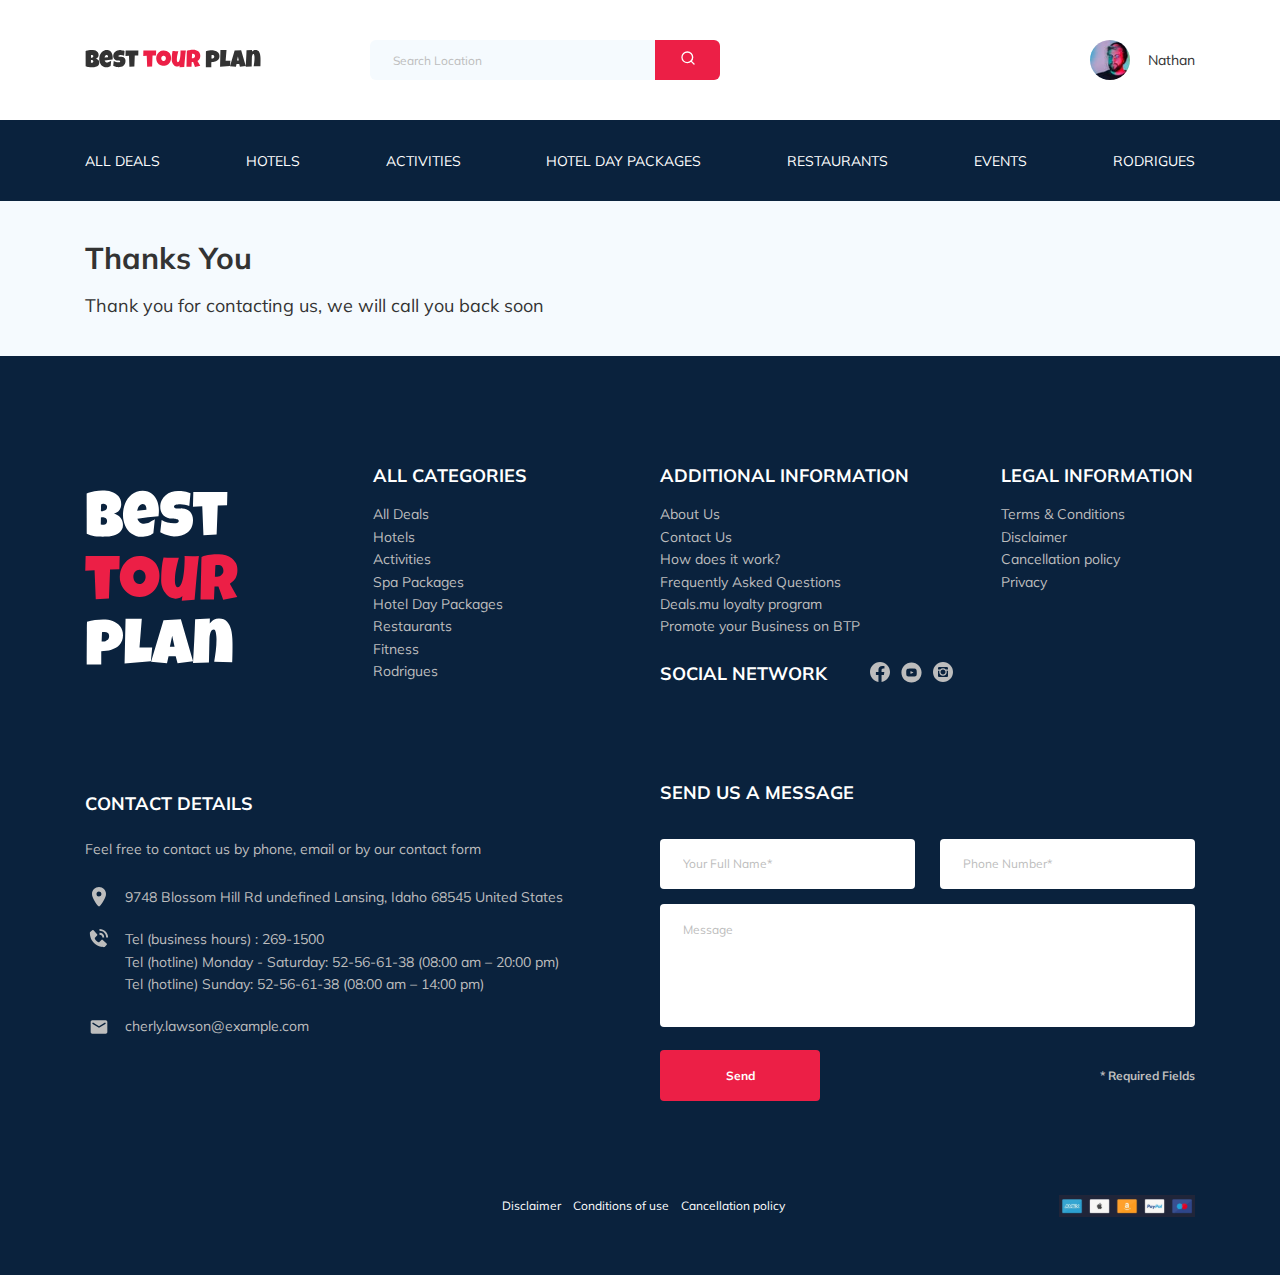
==== commit 80f1801b: "fix: modal form" ====
--- a/thanksyou.html
+++ b/thanksyou.html
@@ -5,20 +5,24 @@
     <meta name="viewport" content="width=device-width, initial-scale=1.0" />
     <title>Best Tour Plan - Thanks You</title>
     <link
+      rel="preload"
       href="https://fonts.googleapis.com/css2?family=Muli:wght@400;700&family=Nunito:wght@400;700;800&display=swap"
+      as="style"
+    />
+    <link
       rel="stylesheet"
+      href="https://fonts.googleapis.com/css2?family=Muli:wght@400;700&family=Nunito:wght@400;700;800&display=swap"
     />
     <link rel="shortcut icon" href="img/favicon.ico" type="image/x-icon" />
     <link rel="stylesheet" href="css/swiper-bundle.min.css" />
     <link rel="stylesheet" href="css/aos.css" />
     <link rel="stylesheet" href="css/style.css" />
   </head>
-
   <body>
     <header class="navbar navbar--mobile_fixed">
       <div class="container">
         <div class="navbar-top">
-          <a href="#" class="logo">
+          <a href="index.html" class="logo">
             <img
               src="img/horizontal-logo.svg"
               alt="Logo: Best Tour Plan"
@@ -38,6 +42,7 @@
               <img src="img/search.svg" alt="Icon: search" />
             </button>
           </form>
+
           <a href="#" class="user navbar__user navbar__user--mobile--hidden">
             <img
               src="img/user-avatar.jpg"
@@ -130,11 +135,13 @@
     <footer class="footer">
       <div class="container">
         <div class="footer-wrapper">
-          <img
-            src="img/vertical-logo.svg"
-            alt="Logo: Best Tour Plan"
-            class="logo footer__logo"
-          />
+          <a href="index.html" class="logo footer__logo">
+            <img
+              src="img/vertical-logo.svg"
+              alt="Logo: Best Tour Plan"
+              class="footer__logo--image"
+            />
+          </a>
           <div class="footer__list footer__categories">
             <h3 class="footer__title">ALL CATEGORIES</h3>
             <ul class="footer__ul">
@@ -196,13 +203,13 @@
               Social Network
             </h3>
             <div class="footer__social-links">
-              <a href="#" class="footer__link"
+              <a href="#" class="footer__link footer__link--network"
                 ><img src="img/facebook.svg" alt="Icon: facebook"
               /></a>
-              <a href="#" class="footer__link"
+              <a href="#" class="footer__link footer__link--network"
                 ><img src="img/youtube.svg" alt="Icon: youtube"
               /></a>
-              <a href="#" class="footer__link"
+              <a href="#" class="footer__link footer__link--network"
                 ><img src="img/inst.svg" alt="Icon: instagram"
               /></a>
             </div>
@@ -228,7 +235,7 @@
           </div>
           <!-- /.footer__list /.footer__legal -->
           <div class="footer__contact-details">
-            <h3 class="footer__title footer__title--mb-3">Contact Details</h3>
+            <h3 class="footer__title footer__title--mb-26">Contact Details</h3>
             <p class="footer__text">
               Feel free to contact us by phone, email or by our contact form
             </p>
@@ -241,10 +248,12 @@
                     alt="Icon:"
                   />
                 </div>
-                9748 Blossom Hill Rd undefined Lansing, Idaho 68545 United
-                States
-              </li>
-              <li class="footer__item footer__item--mb-2">
+                9748 Blossom Hill Rd undefined<br class="footer__item--br" />
+                Lansing, Idaho 68545 United States
+              </li>
+              <li
+                class="footer__item footer__item--mb-2 footer__item--telefone"
+              >
                 <div class="footer__icon-wrapper">
                   <img
                     class="footer__icon"
@@ -261,7 +270,9 @@
                   ><br />
                   <span class="telephone__info-telephone">
                     Tel (hotline) Monday - Saturday:
-                    <a class="telephone__info-link" href="tel:52-56-61-38"
+                    <br class="telephone__info--br" /><a
+                      class="telephone__info-link"
+                      href="tel:52-56-61-38"
                       >52-56-61-38</a
                     >
                     (08:00 am – 20:00 pm)
@@ -271,7 +282,7 @@
                     Tel (hotline) Sunday:
                     <a class="telephone__info-link" href="tel:52-56-61-38"
                       >52-56-61-38</a
-                    >
+                    ><br class="telephone__info--br" />
                     (08:00 am – 14:00 pm)
                   </span>
                 </div>
@@ -288,7 +299,9 @@
           </div>
           <!-- /.footer__contact-details -->
           <div class="footer__contact-form">
-            <h3 class="footer__title footer__title--mb-3">Send us a message</h3>
+            <h3 class="footer__title footer__title--mb-35">
+              Send us a message
+            </h3>
             <form action="send.php" method="POST" class="footer__form form">
               <div class="footer__input-group">
                 <input
@@ -302,10 +315,13 @@
               <div class="footer__input-group">
                 <input
                   type="tel"
-                  class="input footer__input"
+                  class="input footer__input phone_us"
                   placeholder="Phone Number*"
                   name="phone"
                   required
+                  id="phone_us"
+                  maxlength="18"
+                  minlength="18"
                 />
               </div>
               <textarea
--- a/css/style.css
+++ b/css/style.css
@@ -1,2518 +1,2 @@
-* {
-  -webkit-box-sizing: border-box;
-          box-sizing: border-box;
-}
-
-body {
-  font-family: 'Muli', sans-serif;
-  color: #333333;
-  background-color: #f5fafe;
-  overflow-x: hidden;
-}
-
-.container {
-  max-width: 1110px;
-  margin: auto;
-}
-
-img {
-  max-width: 100%;
-}
-
-.button {
-  cursor: pointer;
-}
-
-.invalid {
-  color: #EC1F46;
-  border-bottom: 1px solid #EC1F46;
-}
-
-.navbar {
-  background-color: #ffffff;
-}
-
-.navbar-top {
-  display: -webkit-box;
-  display: -ms-flexbox;
-  display: flex;
-  -webkit-box-align: center;
-      -ms-flex-align: center;
-          align-items: center;
-  -webkit-box-pack: justify;
-      -ms-flex-pack: justify;
-          justify-content: space-between;
-  padding-top: 40px;
-  padding-bottom: 40px;
-}
-
-.navbar-top__menu-button {
-  display: none;
-}
-
-.navbar__search {
-  margin-right: auto;
-  margin-left: 108px;
-}
-
-.navbar-bottom {
-  background-color: #0A223D;
-}
-
-.navbar-menu {
-  list-style-type: none;
-  margin: 0;
-  padding: 31px 0;
-  display: -webkit-box;
-  display: -ms-flexbox;
-  display: flex;
-  -webkit-box-align: center;
-      -ms-flex-align: center;
-          align-items: center;
-  -webkit-box-pack: justify;
-      -ms-flex-pack: justify;
-          justify-content: space-between;
-  color: #fff;
-}
-
-.navbar-menu__link {
-  color: inherit;
-  text-decoration: none;
-  text-transform: uppercase;
-  font-size: 14px;
-  line-height: 18px;
-}
-
-.navbar-menu__item--mobile--visible {
-  display: none;
-}
-
-.logo {
-  width: 177px;
-}
-
-.search {
-  display: -webkit-box;
-  display: -ms-flexbox;
-  display: flex;
-  position: relative;
-  overflow: hidden;
-  border-radius: 6px;
-  height: 40px;
-}
-
-.search__input {
-  width: 350px;
-  height: 100%;
-  padding-left: 23px;
-  padding-right: 75px;
-  background: #F5FAFE;
-  border: none;
-  font-size: 12px;
-  line-height: 15px;
-  color: #333333;
-}
-
-.search__button {
-  position: absolute;
-  width: 65px;
-  height: 100%;
-  top: 0;
-  right: 0;
-  border: none;
-  background-color: #EC1F46;
-}
-
-.user {
-  display: -webkit-box;
-  display: -ms-flexbox;
-  display: flex;
-  -webkit-box-align: center;
-      -ms-flex-align: center;
-          align-items: center;
-  text-decoration: none;
-}
-
-.user__avatar {
-  width: 40px;
-  height: 40px;
-  border-radius: 50%;
-  -o-object-fit: cover;
-     object-fit: cover;
-}
-
-.user__name {
-  margin-left: 18px;
-  font-size: 14px;
-  line-height: 18px;
-  color: #333333;
-}
-
-.breadcrumb-list {
-  display: -webkit-box;
-  display: -ms-flexbox;
-  display: flex;
-  list-style: none;
-  -webkit-box-align: center;
-      -ms-flex-align: center;
-          align-items: center;
-  padding: 18px 0;
-  margin: 0;
-}
-
-.breadcrumb-list__item {
-  font-size: 10px;
-  line-height: 13px;
-}
-
-.breadcrumb-list__item:not(:last-child)::after {
-  content: "/";
-  margin-right: 4px;
-}
-
-.breadcrumb-list__link {
-  text-decoration: none;
-  color: inherit;
-}
-
-.hotel {
-  padding-top: 23px;
-  padding-bottom: 70px;
-}
-
-.hotel-info {
-  display: -webkit-box;
-  display: -ms-flexbox;
-  display: flex;
-  -webkit-box-align: center;
-      -ms-flex-align: center;
-          align-items: center;
-  -webkit-box-pack: justify;
-      -ms-flex-pack: justify;
-          justify-content: space-between;
-  padding-bottom: 20px;
-}
-
-.hotel-info__offer {
-  margin-left: 14px;
-  margin-top: 4px;
-}
-
-.hotel-info__name {
-  margin-top: 4px;
-  margin-bottom: 0;
-}
-
-.hotel-info__description {
-  margin-bottom: 0;
-  margin-top: 4px;
-}
-
-.hotel-name {
-  font-size: 24px;
-  line-height: 30px;
-}
-
-.hotel-wrapper {
-  display: -webkit-box;
-  display: -ms-flexbox;
-  display: flex;
-  -ms-flex-wrap: wrap;
-      flex-wrap: wrap;
-  -webkit-box-align: center;
-      -ms-flex-align: center;
-          align-items: center;
-}
-
-.hotel-description {
-  font-size: 12px;
-  line-height: 15px;
-}
-
-.hotel-grid {
-  display: -webkit-box;
-  display: -ms-flexbox;
-  display: flex;
-  -webkit-box-pack: justify;
-      -ms-flex-pack: justify;
-          justify-content: space-between;
-}
-
-.hotel-right {
-  display: -webkit-box;
-  display: -ms-flexbox;
-  display: flex;
-  -webkit-box-orient: vertical;
-  -webkit-box-direction: normal;
-      -ms-flex-direction: column;
-          flex-direction: column;
-  -webkit-box-pack: justify;
-      -ms-flex-pack: justify;
-          justify-content: space-between;
-}
-
-.hotel__slider {
-  margin-left: 0;
-}
-
-.hotel-slider {
-  width: 728px;
-  height: 450px;
-}
-
-.hotel-slider__item {
-  width: 100%;
-  height: 100%;
-  position: relative;
-  border-radius: 8px;
-  overflow: hidden;
-}
-
-.hotel-slider__item-image {
-  height: 100%;
-  -o-object-fit: cover;
-     object-fit: cover;
-}
-
-.hotel-slider__item::after {
-  content: '';
-  position: absolute;
-  width: 100%;
-  height: 100%;
-  top: 0;
-  bottom: 0;
-  left: 0;
-  right: 0;
-  background: -webkit-gradient(linear, left top, left bottom, from(rgba(0, 122, 223, 0.48)), to(rgba(255, 255, 255, 0.128)));
-  background: linear-gradient(180deg, rgba(0, 122, 223, 0.48) 0%, rgba(255, 255, 255, 0.128) 100%);
-  z-index: 10;
-}
-
-.hotel-slider__button {
-  position: absolute;
-  top: 50%;
-  -webkit-transform: translateY(-50%);
-          transform: translateY(-50%);
-  z-index: 99;
-  width: 30px;
-  height: 30px;
-  border: none;
-  cursor: pointer;
-  background-repeat: no-repeat;
-  background-position: center;
-  background-size: 10px;
-  background-color: transparent;
-}
-
-.hotel-slider__button--next {
-  right: 18px;
-  background-image: url(../img/arrow-next.svg);
-}
-
-.hotel-slider__button--prev {
-  left: 18px;
-  background-image: url(../img/arrow-prev.svg);
-}
-
-.stars {
-  -ms-flex-preferred-size: 100%;
-      flex-basis: 100%;
-}
-
-.offer {
-  font-size: 10px;
-  line-height: 13px;
-  padding: 4px 9px;
-  background-color: #EC1F46;
-  border-radius: 3px;
-  color: #fff;
-}
-
-.rating {
-  max-width: 65px;
-  min-height: 42px;
-  text-align: center;
-  color: #fff;
-  background-color: #EC1F46;
-  border-radius: 4px;
-}
-
-.rating__text {
-  font-size: 8px;
-  line-height: 10px;
-}
-
-.rating__counter {
-  font-weight: bold;
-  font-size: 14px;
-  line-height: 18px;
-  margin-top: 2px;
-}
-
-.booking {
-  background-color: #0A223D;
-  color: #fff;
-  border-radius: 8px;
-  width: 350px;
-  min-height: 210px;
-  padding: 28px;
-  font-family: Nunito;
-  font-style: normal;
-  font-weight: normal;
-}
-
-.booking__info {
-  display: -webkit-box;
-  display: -ms-flexbox;
-  display: flex;
-  -webkit-box-pack: justify;
-      -ms-flex-pack: justify;
-          justify-content: space-between;
-}
-
-.booking__price {
-  display: -webkit-box;
-  display: -ms-flexbox;
-  display: flex;
-  -webkit-box-orient: vertical;
-  -webkit-box-direction: normal;
-      -ms-flex-direction: column;
-          flex-direction: column;
-}
-
-.booking__start {
-  font-weight: normal;
-  font-size: 10px;
-  line-height: 14px;
-}
-
-.booking__pricetag {
-  font-weight: 800;
-  font-size: 24px;
-  line-height: 33px;
-}
-
-.booking__per-room {
-  font-size: 12px;
-  line-height: 16px;
-}
-
-.booking__room {
-  margin-top: 4px;
-}
-
-.booking__text {
-  display: -webkit-box;
-  display: -ms-flexbox;
-  display: flex;
-  -webkit-box-align: center;
-      -ms-flex-align: center;
-          align-items: center;
-  -webkit-box-pack: justify;
-      -ms-flex-pack: justify;
-          justify-content: space-between;
-  margin-bottom: 8px;
-  font-style: normal;
-  font-weight: normal;
-  font-size: 12px;
-  line-height: 16px;
-}
-
-.booking__description {
-  margin-left: 9px;
-}
-
-.booking__call-center {
-  margin-top: 9px;
-  margin-bottom: 17px;
-  display: -webkit-box;
-  display: -ms-flexbox;
-  display: flex;
-  -webkit-box-pack: justify;
-      -ms-flex-pack: justify;
-          justify-content: space-between;
-  -webkit-box-align: center;
-      -ms-flex-align: center;
-          align-items: center;
-  font-weight: 600;
-  font-size: 18px;
-  line-height: 25px;
-}
-
-.booking__number {
-  display: -webkit-box;
-  display: -ms-flexbox;
-  display: flex;
-  -webkit-box-align: center;
-      -ms-flex-align: center;
-          align-items: center;
-  -webkit-box-pack: justify;
-      -ms-flex-pack: justify;
-          justify-content: space-between;
-  color: inherit;
-  text-decoration: none;
-}
-
-.booking__num {
-  margin-left: 8px;
-}
-
-.booking__botton {
-  width: 100%;
-  min-height: 45px;
-  font-weight: 600;
-  font-size: 14px;
-  line-height: 19px;
-  border-radius: 4px;
-  background-color: #EC1F46;
-  border: none;
-  color: #fff;
-  cursor: pointer;
-}
-
-.map {
-  width: 347px;
-  height: 213px;
-  background-color: #000;
-  border-radius: 4px;
-  overflow: hidden;
-}
-
-.map__iframe {
-  width: 100%;
-}
-
-.packages {
-  padding: 40px 0 70px 0;
-}
-
-.packages__title {
-  font-style: normal;
-  font-weight: bold;
-  font-size: 36px;
-  line-height: 45px;
-  text-align: center;
-  text-transform: uppercase;
-  margin-bottom: 65px;
-  margin-top: 0;
-}
-
-.packages-wrapper {
-  display: -ms-grid;
-  display: grid;
-  -ms-grid-columns: (1fr)[3];
-      grid-template-columns: repeat(3, 1fr);
-  grid-row-gap: 30px;
-  grid-column-gap: 30px;
-}
-
-.packet-small {
-  border-radius: 8px;
-  width: 350px;
-  overflow: hidden;
-  background-color: #0A223D;
-  color: #ffffff;
-  position: relative;
-  height: 500px;
-}
-
-.packet-small__image {
-  -o-object-fit: cover;
-     object-fit: cover;
-  width: 100%;
-  height: 250px;
-}
-
-.packet-small__room-text {
-  padding: 20px 25px 25px 25px;
-}
-
-.packet-small__title {
-  font-style: normal;
-  font-weight: bold;
-  font-size: 18px;
-  line-height: 23px;
-  margin-bottom: 23px;
-  margin-top: 0;
-}
-
-.packet-small__room {
-  display: -webkit-box;
-  display: -ms-flexbox;
-  display: flex;
-  -webkit-box-orient: vertical;
-  -webkit-box-direction: normal;
-      -ms-flex-direction: column;
-          flex-direction: column;
-  margin-bottom: 24px;
-}
-
-.packet-small__text {
-  font-style: normal;
-  font-weight: normal;
-  font-size: 12px;
-  line-height: 15px;
-}
-
-.packet-small__text:not(:last-child) {
-  margin-bottom: 11px;
-}
-
-.packet-small__icon {
-  margin-right: 15px;
-}
-
-.packet-small__old-price {
-  font-style: normal;
-  font-weight: normal;
-  font-size: 14px;
-  line-height: 18px;
-  -webkit-text-decoration-line: line-through;
-          text-decoration-line: line-through;
-}
-
-.packet-small__new-price-and-button {
-  display: -webkit-box;
-  display: -ms-flexbox;
-  display: flex;
-  -webkit-box-align: center;
-      -ms-flex-align: center;
-          align-items: center;
-  -webkit-box-pack: justify;
-      -ms-flex-pack: justify;
-          justify-content: space-between;
-}
-
-.packet-small__new-price {
-  font-style: normal;
-  font-weight: bold;
-  font-size: 24px;
-  line-height: 30px;
-}
-
-.packet-small__book-now {
-  background-color: #EC1F46;
-  padding: 10px 12px;
-  border: none;
-  font-style: normal;
-  font-weight: 600;
-  font-size: 14px;
-  line-height: 19px;
-  border-radius: 4px;
-  color: #ffffff;
-}
-
-.packet-small .flash-offer {
-  position: absolute;
-  background-color: #EC1F46;
-  border-radius: 0px 4px 4px 0px;
-  padding: 5px 6px;
-  font-style: normal;
-  font-weight: 600;
-  font-size: 10px;
-  line-height: 13px;
-  vertical-align: sub;
-}
-
-.packet-small__flash-offer {
-  top: 22px;
-  left: 0;
-}
-
-.packet-big {
-  border-radius: 8px;
-  width: 730px;
-  overflow: hidden;
-  background-color: #0A223D;
-  color: #ffffff;
-  position: relative;
-  display: -webkit-box;
-  display: -ms-flexbox;
-  display: flex;
-  height: 500px;
-  grid-column: span 2;
-}
-
-.packet-big__image {
-  width: 366px;
-  -ms-flex-preferred-size: 50%;
-      flex-basis: 50%;
-}
-
-.packet-big__stars {
-  margin-bottom: 5px;
-}
-
-.packet-big__room-text {
-  padding: 30px 25px 25px 25px;
-  -ms-flex-preferred-size: 50%;
-      flex-basis: 50%;
-}
-
-.packet-big__title {
-  font-style: normal;
-  font-weight: bold;
-  font-size: 18px;
-  line-height: 23px;
-  margin-bottom: 30px;
-  margin-top: 0;
-}
-
-.packet-big__about {
-  font-style: normal;
-  font-weight: normal;
-  font-size: 14px;
-  line-height: 160.6%;
-  margin-bottom: 42px;
-}
-
-.packet-big__room {
-  display: -webkit-box;
-  display: -ms-flexbox;
-  display: flex;
-  -webkit-box-orient: vertical;
-  -webkit-box-direction: normal;
-      -ms-flex-direction: column;
-          flex-direction: column;
-  margin-bottom: 41px;
-}
-
-.packet-big__text {
-  font-style: normal;
-  font-weight: normal;
-  font-size: 12px;
-  line-height: 15px;
-}
-
-.packet-big__text:not(:last-child) {
-  margin-bottom: 11px;
-}
-
-.packet-big__icon {
-  margin-right: 15px;
-}
-
-.packet-big__old-price {
-  font-style: normal;
-  font-weight: normal;
-  font-size: 14px;
-  line-height: 18px;
-  -webkit-text-decoration-line: line-through;
-          text-decoration-line: line-through;
-}
-
-.packet-big__new-price-and-button {
-  display: -webkit-box;
-  display: -ms-flexbox;
-  display: flex;
-  -webkit-box-align: center;
-      -ms-flex-align: center;
-          align-items: center;
-  -webkit-box-pack: justify;
-      -ms-flex-pack: justify;
-          justify-content: space-between;
-}
-
-.packet-big__new-price {
-  font-style: normal;
-  font-weight: bold;
-  font-size: 24px;
-  line-height: 30px;
-}
-
-.packet-big__book-now {
-  background-color: #EC1F46;
-  padding: 10px 12px;
-  border: none;
-  font-style: normal;
-  font-weight: 600;
-  font-size: 14px;
-  line-height: 19px;
-  border-radius: 4px;
-  color: #ffffff;
-}
-
-.packet-big .flash-offer {
-  position: absolute;
-  background-color: #EC1F46;
-  border-radius: 0px 4px 4px 0px;
-  padding: 5px 6px;
-  font-style: normal;
-  font-weight: 600;
-  font-size: 10px;
-  line-height: 13px;
-  vertical-align: sub;
-}
-
-.packet-big__flash-offer {
-  top: 22px;
-  left: 0;
-}
-
-.newsletter {
-  position: relative;
-  padding: 98px 0 87px 0;
-  background: transparent;
-}
-
-.newsletter::before {
-  content: '';
-  position: absolute;
-  left: 0;
-  right: 0;
-  top: 0;
-  bottom: 0;
-  width: 100%;
-  height: 100%;
-  background: rgba(10, 34, 61, 0.8);
-}
-
-.newsletter-wrapper {
-  position: relative;
-  max-width: 731px;
-  margin: auto;
-  display: -webkit-box;
-  display: -ms-flexbox;
-  display: flex;
-  -webkit-box-align: center;
-      -ms-flex-align: center;
-          align-items: center;
-  -webkit-box-pack: justify;
-      -ms-flex-pack: justify;
-          justify-content: space-between;
-}
-
-.newsletter-title {
-  display: -webkit-box;
-  display: -ms-flexbox;
-  display: flex;
-  -webkit-box-orient: vertical;
-  -webkit-box-direction: normal;
-      -ms-flex-direction: column;
-          flex-direction: column;
-  color: #fff;
-  font-style: normal;
-  font-weight: 300;
-  font-size: 24px;
-  line-height: 30px;
-}
-
-.newsletter-title__strong {
-  font-weight: 600;
-  font-size: 36px;
-  line-height: 45px;
-  text-transform: uppercase;
-}
-
-.subscribe {
-  position: relative;
-  width: 350px;
-  height: 55px;
-  border-radius: 4px;
-  overflow: hidden;
-}
-
-.subscribe__input {
-  position: absolute;
-  width: 100%;
-  padding-left: 33px;
-  padding-right: 75px;
-  height: 100%;
-  border: none;
-  font-weight: 300;
-  font-size: 14px;
-  line-height: 18px;
-}
-
-.subscribe__button {
-  position: absolute;
-  right: 0;
-  top: 0;
-  height: 100%;
-  border: none;
-  background-color: #EC1F46;
-  color: #fff;
-  min-width: 65px;
-}
-
-.reviews {
-  padding: 40px 0 70px 0;
-}
-
-.reviews__title {
-  font-style: normal;
-  font-weight: bold;
-  font-size: 36px;
-  line-height: 45px;
-  text-align: center;
-  text-transform: uppercase;
-  margin-bottom: 70px;
-}
-
-.reviews-slider__item {
-  display: -webkit-box;
-  display: -ms-flexbox;
-  display: flex;
-  -webkit-box-orient: vertical;
-  -webkit-box-direction: normal;
-      -ms-flex-direction: column;
-          flex-direction: column;
-  -webkit-box-align: center;
-      -ms-flex-align: center;
-          align-items: center;
-  position: relative;
-  max-width: 730px;
-  margin: 45px auto 0;
-  background-color: #fff;
-  border-radius: 8px;
-  margin-top: 45px;
-  padding: 0 62px 30px;
-}
-
-.reviews-slider__item::before {
-  content: '';
-  position: absolute;
-  left: 62px;
-  top: 13px;
-  background-image: url(../img/quote-left.svg);
-  background-repeat: no-repeat;
-  width: 70px;
-  height: 47px;
-}
-
-.reviews-slider__item::after {
-  content: '';
-  position: absolute;
-  right: 62px;
-  top: 118px;
-  background-image: url(../img/quote-right.svg);
-  background-repeat: no-repeat;
-  width: 70px;
-  height: 47px;
-}
-
-.reviews-slider__button {
-  position: absolute;
-  top: 50%;
-  -webkit-transform: translateY(-50%);
-          transform: translateY(-50%);
-  width: 30px;
-  height: 30px;
-  background-repeat: no-repeat;
-  background-size: 10px;
-  background-position: center;
-  border: none;
-  background-color: transparent;
-  cursor: pointer;
-  z-index: 99;
-}
-
-.reviews-slider__button--prev {
-  background-image: url(../img/arrow-prev-secondary.svg);
-  left: 0;
-}
-
-.reviews-slider__button--next {
-  background-image: url(../img/arrow-next-secondary.svg);
-  right: 0;
-}
-
-.reviews-slider__profile {
-  display: -webkit-box;
-  display: -ms-flexbox;
-  display: flex;
-  -webkit-box-orient: vertical;
-  -webkit-box-direction: normal;
-      -ms-flex-direction: column;
-          flex-direction: column;
-  -webkit-box-align: center;
-      -ms-flex-align: center;
-          align-items: center;
-  margin-top: -45px;
-  margin-bottom: 30px;
-}
-
-.reviews-slider__avatar {
-  width: 90px;
-  height: 90px;
-  border-radius: 50%;
-  -o-object-fit: cover;
-     object-fit: cover;
-  margin-bottom: 9px;
-}
-
-.reviews-slider__username {
-  font-style: normal;
-  font-weight: bold;
-  font-size: 12px;
-  line-height: 15px;
-  color: #EC1F46;
-  margin-bottom: 10px;
-}
-
-.reviews-slider__date {
-  font-style: normal;
-  font-weight: normal;
-  font-size: 10px;
-  line-height: 13px;
-  color: #000000;
-  margin-bottom: 4px;
-}
-
-.reviews-slider__rating {
-  display: -webkit-box;
-  display: -ms-flexbox;
-  display: flex;
-  -webkit-box-align: center;
-      -ms-flex-align: center;
-          align-items: center;
-}
-
-.reviews-slider__text {
-  font-style: normal;
-  font-weight: normal;
-  font-size: 12px;
-  line-height: 160%;
-  text-align: justify;
-  width: 537px;
-}
-
-.activities {
-  padding: 60px 0 98px 0;
-}
-
-.activities__title {
-  font-style: normal;
-  font-weight: bold;
-  font-size: 24px;
-  line-height: 30px;
-  text-transform: uppercase;
-  margin-bottom: 57px;
-  margin-top: 0;
-}
-
-.activities-wrapper {
-  display: -webkit-box;
-  display: -ms-flexbox;
-  display: flex;
-  -webkit-box-pack: justify;
-      -ms-flex-pack: justify;
-          justify-content: space-between;
-}
-
-.card {
-  display: -webkit-box;
-  display: -ms-flexbox;
-  display: flex;
-  -webkit-box-orient: vertical;
-  -webkit-box-direction: normal;
-      -ms-flex-direction: column;
-          flex-direction: column;
-  -webkit-box-align: start;
-      -ms-flex-align: start;
-          align-items: flex-start;
-  width: 255px;
-  height: 255px;
-  position: relative;
-  border-radius: 6px;
-  overflow: hidden;
-  padding: 24px 26px;
-  -webkit-transition: 1s all;
-  transition: 1s all;
-}
-
-.card__image {
-  position: absolute;
-  left: 0;
-  right: 0;
-  top: 0;
-  bottom: 0;
-  -o-object-fit: cover;
-     object-fit: cover;
-  z-index: -2;
-  width: 100%;
-  height: 100%;
-  -webkit-transition: 1s all;
-  transition: 1s all;
-}
-
-.card::before {
-  content: '';
-  position: absolute;
-  left: 0;
-  right: 0;
-  top: 0;
-  bottom: 0;
-  background: linear-gradient(179.83deg, rgba(196, 196, 196, 0) 35.34%, #0A223D 99.85%);
-  z-index: -1;
-}
-
-.card__title {
-  margin-top: auto;
-  color: #fff;
-  font-style: normal;
-  font-weight: bold;
-  font-size: 16px;
-  line-height: 20px;
-  margin-bottom: 18px;
-}
-
-.card__button {
-  font-style: normal;
-  font-weight: 600;
-  font-size: 12px;
-  line-height: 16px;
-  padding: 7px 22px;
-  color: #fff;
-  border: none;
-  background-color: #EC1F46;
-  border-radius: 4px;
-  cursor: pointer;
-}
-
-.card:hover {
-  -webkit-box-shadow: 0 8px 17px 0 rgba(0, 0, 0, 0.2), 0 6px 20px 0 rgba(0, 0, 0, 0.19);
-          box-shadow: 0 8px 17px 0 rgba(0, 0, 0, 0.2), 0 6px 20px 0 rgba(0, 0, 0, 0.19);
-  -webkit-transition: 1s all;
-  transition: 1s all;
-}
-
-.card:hover img {
-  -webkit-transform: scale(1.1);
-          transform: scale(1.1);
-  -webkit-transition: 1s all;
-  transition: 1s all;
-}
-
-.footer {
-  background-color: #0A223D;
-  color: #fff;
-  padding-top: 108px;
-  padding-bottom: 46px;
-}
-
-.footer-wrapper {
-  display: -ms-grid;
-  display: grid;
-  grid-gap: 20px;
-  -ms-grid-columns: 1fr 1fr 320px 255px;
-      grid-template-columns: 1fr 1fr 320px 255px;
-  grid-auto-rows: minmax(40px, -webkit-min-content);
-  grid-auto-rows: minmax(40px, min-content);
-  -webkit-box-align: start;
-      -ms-flex-align: start;
-          align-items: start;
-}
-
-.footer__logo {
-  width: 166px;
-  -ms-grid-row: 1;
-  -ms-grid-row-span: 2;
-  grid-row: 1 / 3;
-  -ms-flex-item-align: stretch;
-      -ms-grid-row-align: stretch;
-      align-self: stretch;
-}
-
-.footer__categories {
-  -ms-grid-row: 1;
-  -ms-grid-row-span: 3;
-  grid-row: 1 / 4;
-}
-
-.footer__social-links {
-  display: -webkit-box;
-  display: -ms-flexbox;
-  display: flex;
-  -webkit-box-align: center;
-      -ms-flex-align: center;
-          align-items: center;
-  min-width: 83px;
-  -webkit-box-pack: justify;
-      -ms-flex-pack: justify;
-          justify-content: space-between;
-}
-
-.footer__social-network {
-  -ms-grid-row: 2;
-  -ms-grid-row-span: 2;
-  grid-row: 2 / 4;
-  grid-column: span 2;
-  display: -webkit-box;
-  display: -ms-flexbox;
-  display: flex;
-  -ms-flex-line-pack: start;
-      align-content: start;
-}
-
-.footer__contact-form {
-  grid-column: span 2;
-}
-
-.footer__contact-details {
-  grid-column: span 2;
-}
-
-.footer__form {
-  display: -webkit-box;
-  display: -ms-flexbox;
-  display: flex;
-  -webkit-box-align: center;
-      -ms-flex-align: center;
-          align-items: center;
-  -webkit-box-pack: justify;
-      -ms-flex-pack: justify;
-          justify-content: space-between;
-  -ms-flex-wrap: wrap;
-      flex-wrap: wrap;
-}
-
-.footer__form_form-required {
-  display: -webkit-box;
-  display: -ms-flexbox;
-  display: flex;
-  -webkit-box-align: center;
-      -ms-flex-align: center;
-          align-items: center;
-  -webkit-box-pack: justify;
-      -ms-flex-pack: justify;
-          justify-content: space-between;
-  -ms-flex-preferred-size: 100%;
-      flex-basis: 100%;
-}
-
-.footer__ul {
-  padding: 0;
-  margin: 0;
-  list-style: none;
-}
-
-.footer__title {
-  font-style: normal;
-  font-weight: bold;
-  font-size: 18px;
-  line-height: 23px;
-  margin: 0;
-  margin-bottom: 16px;
-  text-transform: uppercase;
-}
-
-.footer__title--inline {
-  margin: 0 43px 0 0;
-}
-
-.footer__title--mb-3 {
-  margin-bottom: 30px;
-}
-
-.footer__item {
-  display: -webkit-box;
-  display: -ms-flexbox;
-  display: flex;
-  -webkit-box-align: start;
-      -ms-flex-align: start;
-          align-items: flex-start;
-  font-style: normal;
-  font-weight: normal;
-  font-size: 14px;
-  line-height: 160%;
-  color: #BDBDBD;
-}
-
-.footer__item--mb-2 {
-  margin-bottom: 20px;
-}
-
-.footer__text {
-  color: #BDBDBD;
-  margin-bottom: 22px;
-}
-
-.footer__icon-wrapper {
-  min-width: 40px;
-}
-
-.footer__link {
-  text-decoration: none;
-  color: inherit;
-}
-
-.footer__input {
-  width: 100%;
-  background-color: #fff;
-  border-radius: 4px;
-  border: none;
-  padding: 0 23px;
-  height: 50px;
-}
-
-.footer__input-group {
-  margin-bottom: 15px;
-  -ms-flex-preferred-size: 48%;
-      flex-basis: 48%;
-}
-
-.footer__message {
-  background-color: #fff;
-  border-radius: 4px;
-  padding: 18px 23px;
-  border: none;
-  -ms-flex-preferred-size: 100%;
-      flex-basis: 100%;
-  margin-bottom: 23px;
-  min-height: 123px;
-  max-height: 123px;
-  resize: none;
-}
-
-.footer__button {
-  min-width: 160px;
-  min-height: 50px;
-  padding: 18px;
-  font-style: normal;
-  font-weight: bold;
-  font-size: 12px;
-  line-height: 15px;
-  color: #fff;
-  border: none;
-  border-radius: 4px;
-  background-color: #EC1F46;
-}
-
-.footer__info {
-  font-style: normal;
-  font-weight: bold;
-  font-size: 12px;
-  line-height: 15px;
-  color: #BDBDBD;
-}
-
-.footer__email {
-  color: inherit;
-  text-decoration: none;
-}
-
-.footer__additional-information {
-  -ms-grid-column: 3;
-      grid-column-start: 3;
-  grid-column-end: 5;
-  display: -webkit-box;
-  display: -ms-flexbox;
-  display: flex;
-  -webkit-box-pack: justify;
-      -ms-flex-pack: justify;
-          justify-content: space-between;
-  margin-left: -150px;
-}
-
-.telephone__info-link {
-  color: inherit;
-  text-decoration: none;
-}
-
-.additional-information {
-  -ms-grid-row: 6;
-      grid-row-start: 6;
-}
-
-.additional-information__links_link {
-  color: inherit;
-  text-decoration: none;
-  margin-right: 8px;
-  font-style: normal;
-  font-weight: normal;
-  font-size: 12px;
-  line-height: 15px;
-}
-
-.modal__overlay {
-  position: fixed;
-  left: 0;
-  top: 0;
-  right: 0;
-  bottom: 0;
-  background-color: rgba(0, 143, 223, 0.39);
-  z-index: 100;
-  visibility: hidden;
-  opacity: 0;
-  -webkit-transition: opacity 0.1s;
-  transition: opacity 0.1s;
-}
-
-.modal__overlay--visible {
-  visibility: visible;
-  opacity: 1;
-}
-
-.modal__dialog {
-  position: fixed;
-  top: 50%;
-  left: 50%;
-  -webkit-transform: translate(-50%, -50%);
-          transform: translate(-50%, -50%);
-  max-width: 478px;
-  padding: 33px 88px;
-  background-color: #0A223D;
-  border-radius: 8px;
-  z-index: 101;
-  visibility: hidden;
-  opacity: 0;
-  -webkit-transition: opacity 0.2s;
-  transition: opacity 0.2s;
-}
-
-.modal__dialog--visible {
-  visibility: visible;
-  opacity: 1;
-}
-
-.modal__close {
-  position: absolute;
-  right: 18px;
-  top: 17px;
-  text-decoration: none;
-  cursor: pointer;
-}
-
-.modal__title {
-  font-style: normal;
-  font-weight: bold;
-  font-size: 18px;
-  line-height: 23px;
-  text-transform: uppercase;
-  color: #fff;
-  text-align: center;
-}
-
-.modal__title--mb-15 {
-  margin-bottom: 15px;
-}
-
-.modal__input {
-  padding: 18px 23px;
-  width: 300px;
-  border-radius: 4px;
-  overflow: hidden;
-  color: #BDBDBD;
-  border: none;
-  margin-bottom: 2px;
-}
-
-.modal__input:not(:first-child) {
-  margin-top: 15px;
-}
-
-.modal__message {
-  width: 300px;
-  height: 123px;
-  padding: 18px 23px;
-  border-radius: 4px;
-  margin-bottom: 15px;
-  color: #BDBDBD;
-  resize: none;
-  border: none;
-  margin-top: 15px;
-}
-
-.modal__form_form-required {
-  display: -webkit-box;
-  display: -ms-flexbox;
-  display: flex;
-  -webkit-box-pack: justify;
-      -ms-flex-pack: justify;
-          justify-content: space-between;
-  -webkit-box-align: center;
-      -ms-flex-align: center;
-          align-items: center;
-}
-
-.modal__button {
-  background: #EC1F46;
-  border-radius: 4px;
-  color: #fff;
-  padding: 18px 65px;
-  font-style: normal;
-  font-weight: bold;
-  font-size: 12px;
-  line-height: 15px;
-  border: none;
-}
-
-.modal__info {
-  font-style: normal;
-  font-weight: bold;
-  font-size: 12px;
-  line-height: 15px;
-  color: #E0E0E0;
-}
-
-.thanks-you {
-  padding-top: 40px;
-  padding-bottom: 40px;
-}
-
-.thanks-you__title {
-  font-size: 30px;
-  margin-top: 0;
-}
-
-.thanks-you__text {
-  font-size: 18px;
-  margin-bottom: 0;
-}
-
-/*! normalize.css v8.0.1 | MIT License | github.com/necolas/normalize.css */
-/* Document
-   ========================================================================== */
-/**
- * 1. Correct the line height in all browsers.
- * 2. Prevent adjustments of font size after orientation changes in iOS.
- */
-html {
-  line-height: 1.15;
-  /* 1 */
-  -webkit-text-size-adjust: 100%;
-  /* 2 */
-}
-
-/* Sections
-   ========================================================================== */
-/**
- * Remove the margin in all browsers.
- */
-body {
-  margin: 0;
-}
-
-/**
- * Render the `main` element consistently in IE.
- */
-main {
-  display: block;
-}
-
-/**
- * Correct the font size and margin on `h1` elements within `section` and
- * `article` contexts in Chrome, Firefox, and Safari.
- */
-h1 {
-  font-size: 2em;
-  margin: 0.67em 0;
-}
-
-/* Grouping content
-   ========================================================================== */
-/**
- * 1. Add the correct box sizing in Firefox.
- * 2. Show the overflow in Edge and IE.
- */
-hr {
-  -webkit-box-sizing: content-box;
-          box-sizing: content-box;
-  /* 1 */
-  height: 0;
-  /* 1 */
-  overflow: visible;
-  /* 2 */
-}
-
-/**
- * 1. Correct the inheritance and scaling of font size in all browsers.
- * 2. Correct the odd `em` font sizing in all browsers.
- */
-pre {
-  font-family: monospace, monospace;
-  /* 1 */
-  font-size: 1em;
-  /* 2 */
-}
-
-/* Text-level semantics
-   ========================================================================== */
-/**
- * Remove the gray background on active links in IE 10.
- */
-a {
-  background-color: transparent;
-}
-
-/**
- * 1. Remove the bottom border in Chrome 57-
- * 2. Add the correct text decoration in Chrome, Edge, IE, Opera, and Safari.
- */
-abbr[title] {
-  border-bottom: none;
-  /* 1 */
-  text-decoration: underline;
-  /* 2 */
-  -webkit-text-decoration: underline dotted;
-          text-decoration: underline dotted;
-  /* 2 */
-}
-
-/**
- * Add the correct font weight in Chrome, Edge, and Safari.
- */
-b,
-strong {
-  font-weight: bolder;
-}
-
-/**
- * 1. Correct the inheritance and scaling of font size in all browsers.
- * 2. Correct the odd `em` font sizing in all browsers.
- */
-code,
-kbd,
-samp {
-  font-family: monospace, monospace;
-  /* 1 */
-  font-size: 1em;
-  /* 2 */
-}
-
-/**
- * Add the correct font size in all browsers.
- */
-small {
-  font-size: 80%;
-}
-
-/**
- * Prevent `sub` and `sup` elements from affecting the line height in
- * all browsers.
- */
-sub,
-sup {
-  font-size: 75%;
-  line-height: 0;
-  position: relative;
-  vertical-align: baseline;
-}
-
-sub {
-  bottom: -0.25em;
-}
-
-sup {
-  top: -0.5em;
-}
-
-/* Embedded content
-   ========================================================================== */
-/**
- * Remove the border on images inside links in IE 10.
- */
-img {
-  border-style: none;
-}
-
-/* Forms
-   ========================================================================== */
-/**
- * 1. Change the font styles in all browsers.
- * 2. Remove the margin in Firefox and Safari.
- */
-button,
-input,
-optgroup,
-select,
-textarea {
-  font-family: inherit;
-  /* 1 */
-  font-size: 100%;
-  /* 1 */
-  line-height: 1.15;
-  /* 1 */
-  margin: 0;
-  /* 2 */
-}
-
-/**
- * Show the overflow in IE.
- * 1. Show the overflow in Edge.
- */
-button,
-input {
-  /* 1 */
-  overflow: visible;
-}
-
-/**
- * Remove the inheritance of text transform in Edge, Firefox, and IE.
- * 1. Remove the inheritance of text transform in Firefox.
- */
-button,
-select {
-  /* 1 */
-  text-transform: none;
-}
-
-/**
- * Correct the inability to style clickable types in iOS and Safari.
- */
-button,
-[type="button"],
-[type="reset"],
-[type="submit"] {
-  -webkit-appearance: button;
-}
-
-/**
- * Remove the inner border and padding in Firefox.
- */
-button::-moz-focus-inner,
-[type="button"]::-moz-focus-inner,
-[type="reset"]::-moz-focus-inner,
-[type="submit"]::-moz-focus-inner {
-  border-style: none;
-  padding: 0;
-}
-
-/**
- * Restore the focus styles unset by the previous rule.
- */
-button:-moz-focusring,
-[type="button"]:-moz-focusring,
-[type="reset"]:-moz-focusring,
-[type="submit"]:-moz-focusring {
-  outline: 1px dotted ButtonText;
-}
-
-/**
- * Correct the padding in Firefox.
- */
-fieldset {
-  padding: 0.35em 0.75em 0.625em;
-}
-
-/**
- * 1. Correct the text wrapping in Edge and IE.
- * 2. Correct the color inheritance from `fieldset` elements in IE.
- * 3. Remove the padding so developers are not caught out when they zero out
- *    `fieldset` elements in all browsers.
- */
-legend {
-  -webkit-box-sizing: border-box;
-          box-sizing: border-box;
-  /* 1 */
-  color: inherit;
-  /* 2 */
-  display: table;
-  /* 1 */
-  max-width: 100%;
-  /* 1 */
-  padding: 0;
-  /* 3 */
-  white-space: normal;
-  /* 1 */
-}
-
-/**
- * Add the correct vertical alignment in Chrome, Firefox, and Opera.
- */
-progress {
-  vertical-align: baseline;
-}
-
-/**
- * Remove the default vertical scrollbar in IE 10+.
- */
-textarea {
-  overflow: auto;
-}
-
-/**
- * 1. Add the correct box sizing in IE 10.
- * 2. Remove the padding in IE 10.
- */
-[type="checkbox"],
-[type="radio"] {
-  -webkit-box-sizing: border-box;
-          box-sizing: border-box;
-  /* 1 */
-  padding: 0;
-  /* 2 */
-}
-
-/**
- * Correct the cursor style of increment and decrement buttons in Chrome.
- */
-[type="number"]::-webkit-inner-spin-button,
-[type="number"]::-webkit-outer-spin-button {
-  height: auto;
-}
-
-/**
- * 1. Correct the odd appearance in Chrome and Safari.
- * 2. Correct the outline style in Safari.
- */
-[type="search"] {
-  -webkit-appearance: textfield;
-  /* 1 */
-  outline-offset: -2px;
-  /* 2 */
-}
-
-/**
- * Remove the inner padding in Chrome and Safari on macOS.
- */
-[type="search"]::-webkit-search-decoration {
-  -webkit-appearance: none;
-}
-
-/**
- * 1. Correct the inability to style clickable types in iOS and Safari.
- * 2. Change font properties to `inherit` in Safari.
- */
-::-webkit-file-upload-button {
-  -webkit-appearance: button;
-  /* 1 */
-  font: inherit;
-  /* 2 */
-}
-
-/* Interactive
-   ========================================================================== */
-/*
- * Add the correct display in Edge, IE 10+, and Firefox.
- */
-details {
-  display: block;
-}
-
-/*
- * Add the correct display in all browsers.
- */
-summary {
-  display: list-item;
-}
-
-/* Misc
-   ========================================================================== */
-/**
- * Add the correct display in IE 10+.
- */
-template {
-  display: none;
-}
-
-/**
- * Add the correct display in IE 10.
- */
-[hidden] {
-  display: none;
-}
-
-@media (max-width: 1200px) {
-  .container {
-    max-width: 960px;
-  }
-  .hotel-slider {
-    width: 590px;
-  }
-  .hotel-slider__item-image {
-    width: 100%;
-  }
-  .card {
-    width: 230px;
-    height: 230px;
-  }
-  .packet-small {
-    width: 300px;
-  }
-  .packet-big {
-    width: 630px;
-  }
-  .packet-big__image {
-    width: 315px;
-  }
-  .packet-big__room-text {
-    padding-top: 20px;
-  }
-  .packet-big__title {
-    margin-bottom: 20px;
-  }
-  .packet-big__about {
-    margin-bottom: 40px;
-  }
-  .footer-wrapper {
-    -ms-grid-columns: (minmax(min-content, 1fr))[4];
-        grid-template-columns: repeat(4, minmax(-webkit-min-content, 1fr));
-        grid-template-columns: repeat(4, minmax(min-content, 1fr));
-  }
-  .footer__input-group {
-    -ms-flex-preferred-size: 100%;
-        flex-basis: 100%;
-  }
-}
-
-@media (max-width: 992px) {
-  .container, .newsletter-wrapper {
-    max-width: 700px;
-  }
-  .logo {
-    width: 132px;
-  }
-  .navbar-top {
-    padding-top: 30px;
-    padding-bottom: 30px;
-  }
-  .navbar__search {
-    margin-left: auto;
-  }
-  .navbar-menu {
-    padding-top: 22px;
-    padding-bottom: 22px;
-  }
-  .navbar-menu__link {
-    font-size: 12px;
-    line-height: 15px;
-  }
-  .search__input {
-    width: 340px;
-  }
-  .hotel {
-    padding-bottom: 40px;
-  }
-  .hotel-grid {
-    -webkit-box-orient: vertical;
-    -webkit-box-direction: normal;
-        -ms-flex-direction: column;
-            flex-direction: column;
-  }
-  .hotel__slider {
-    margin-bottom: 30px;
-  }
-  .hotel-right {
-    -webkit-box-orient: horizontal;
-    -webkit-box-direction: normal;
-        -ms-flex-direction: row;
-            flex-direction: row;
-  }
-  .hotel-slider {
-    width: 100%;
-  }
-  .booking {
-    width: 340px;
-    width: 340px;
-  }
-  .map {
-    border-radius: 10px;
-  }
-  .reviews {
-    padding-bottom: 20px;
-    padding-top: 20px;
-  }
-  .reviews-slider__item {
-    max-width: 580px;
-  }
-  .activities__title {
-    margin-bottom: 30px;
-  }
-  .activities-wrapper {
-    -ms-flex-wrap: wrap;
-        flex-wrap: wrap;
-  }
-  .activities__card {
-    margin-bottom: 20px;
-  }
-  .card {
-    width: 340px;
-    height: 250px;
-  }
-  .packet-big {
-    width: 700px;
-  }
-  .packet-big__image {
-    width: 350px;
-  }
-  .packet-small {
-    width: 335px;
-  }
-  .packages {
-    padding-bottom: 20px;
-    padding-top: 30px;
-  }
-  .packages-wrapper {
-    -ms-grid-columns: (1fr)[2];
-        grid-template-columns: repeat(2, 1fr);
-  }
-  .packages__title {
-    margin-bottom: 30px;
-    font-size: 25px;
-  }
-  .footer {
-    padding-top: 85px;
-  }
-  .footer__input-group {
-    -ms-flex-preferred-size: 49%;
-        flex-basis: 49%;
-  }
-  .footer__logo {
-    -ms-grid-row: 1;
-    -ms-grid-row-span: 1;
-    grid-row: 1 / 2;
-    grid-column: span 2;
-  }
-  .footer__social-network {
-    -ms-grid-row: 1;
-    -ms-grid-row-span: 1;
-    grid-row: 1 / 2;
-    grid-column: span 4;
-    -ms-flex-item-align: center;
-        -ms-grid-row-align: center;
-        align-self: center;
-  }
-  .footer__categories {
-    -ms-grid-row: 2;
-    -ms-grid-row-span: 1;
-    grid-row: 2 / 3;
-    grid-column: span 2;
-  }
-  .footer__additional {
-    grid-column: span 2;
-  }
-  .footer__contact-details {
-    -ms-grid-row: 3;
-    grid-row: 3;
-    grid-column: span 5;
-  }
-  .footer__contact-form {
-    -ms-grid-row: 4;
-    grid-row: 4;
-    grid-column: span 5;
-  }
-  .footer__legal {
-    grid-column: span 2;
-  }
-  .footer-wrapper {
-    -ms-grid-columns: (1fr)[6];
-        grid-template-columns: repeat(6, 1fr);
-    grid-row-gap: 40px;
-  }
-  .footer__additional-information {
-    margin-left: 0;
-    -ms-grid-column: 1;
-        grid-column-start: 1;
-    grid-column-end: 7;
-  }
-}
-
-@media (max-width: 768px) {
-  body {
-    padding-top: 78px;
-  }
-  .container {
-    max-width: 576px;
-    width: 92%;
-  }
-  .navbar--mobile_fixed {
-    position: fixed;
-    top: 0;
-    left: 0;
-    right: 0;
-    z-index: 99;
-  }
-  .navbar__user--mobile--hidden, .navbar__search--mobile--hidden {
-    display: none;
-  }
-  .navbar__user--mobile--visible, .navbar__search--mobile--visible {
-    display: -webkit-box;
-    display: -ms-flexbox;
-    display: flex;
-  }
-  .navbar__user--mobile--visible {
-    -webkit-box-orient: vertical;
-    -webkit-box-direction: normal;
-        -ms-flex-direction: column;
-            flex-direction: column;
-    -webkit-box-pack: center;
-        -ms-flex-pack: center;
-            justify-content: center;
-  }
-  .navbar-bottom {
-    display: none;
-    position: fixed;
-    left: 0;
-    top: 78px;
-    right: 0;
-    bottom: 0;
-    padding-top: 30px;
-  }
-  .navbar-bottom--visible {
-    display: block;
-  }
-  .navbar-menu {
-    -webkit-box-orient: vertical;
-    -webkit-box-direction: normal;
-        -ms-flex-direction: column;
-            flex-direction: column;
-  }
-  .navbar-menu__item {
-    margin-bottom: 20px;
-  }
-  .navbar-menu__item--mobile--visible {
-    display: block;
-  }
-  .navbar-menu__item--mobile--visible--user {
-    margin-bottom: 27px;
-  }
-  .navbar-menu__item--mobile--visible--search {
-    margin-bottom: 39px;
-  }
-  .menu-button {
-    display: -webkit-box;
-    display: -ms-flexbox;
-    display: flex;
-    width: 16px;
-    height: 11px;
-    padding: 0;
-    -webkit-box-align: center;
-        -ms-flex-align: center;
-            align-items: center;
-    -webkit-box-pack: justify;
-        -ms-flex-pack: justify;
-            justify-content: space-between;
-    -webkit-box-orient: vertical;
-    -webkit-box-direction: normal;
-        -ms-flex-direction: column;
-            flex-direction: column;
-    border: none;
-    background-color: #fff;
-    cursor: pointer;
-  }
-  .menu-button__line {
-    width: 16px;
-    height: 1px;
-    background-color: #333333;
-  }
-  .user__name--light {
-    color: #fff;
-    margin-left: 0;
-    margin-top: 10px;
-  }
-  .stars {
-    -ms-flex-preferred-size: auto;
-        flex-basis: auto;
-  }
-  .hotel-name {
-    -ms-flex-preferred-size: 100%;
-        flex-basis: 100%;
-  }
-  .hotel-wrapper {
-    -webkit-box-pack: justify;
-        -ms-flex-pack: justify;
-            justify-content: space-between;
-  }
-  .hotel-info__text {
-    width: 100%;
-  }
-  .hotel-info__name {
-    margin-top: 10px;
-    margin-bottom: 0;
-  }
-  .hotel-info__rating {
-    display: none;
-  }
-  .hotel-info__offer {
-    -webkit-box-ordinal-group: 0;
-        -ms-flex-order: -1;
-            order: -1;
-    margin-left: 0;
-  }
-  .hotel-right {
-    -webkit-box-orient: vertical;
-    -webkit-box-direction: normal;
-        -ms-flex-direction: column;
-            flex-direction: column;
-    min-height: 450px;
-  }
-  .hotel-slider {
-    height: 350px;
-  }
-  .booking {
-    width: 100%;
-  }
-  .map {
-    width: 100%;
-  }
-  .newsletter-wrapper {
-    max-width: 576px;
-    width: 92%;
-    -webkit-box-orient: vertical;
-    -webkit-box-direction: normal;
-        -ms-flex-direction: column;
-            flex-direction: column;
-    -webkit-box-align: start;
-        -ms-flex-align: start;
-            align-items: flex-start;
-  }
-  .reviews-slider__item {
-    padding: 0 30px 30px;
-  }
-  .reviews-slider__item::after, .reviews-slider__item::before {
-    display: none;
-  }
-  .reviews-slider__button {
-    top: 20px;
-    right: 50%;
-  }
-  .reviews-slider__button--prev {
-    left: 50%;
-    margin-left: -65px;
-    -webkit-transform: translate(-50%, 0);
-            transform: translate(-50%, 0);
-  }
-  .reviews-slider__button--next {
-    right: 50%;
-    margin-right: -65px;
-    -webkit-transform: translate(50%, 0);
-            transform: translate(50%, 0);
-  }
-  .reviews-slider__text {
-    width: 455px;
-  }
-  .reviews__title {
-    font-size: 30px;
-    line-height: 38px;
-  }
-  .card {
-    width: 48%;
-    height: 255px;
-  }
-  .card:hover {
-    -webkit-box-shadow: none;
-            box-shadow: none;
-    -webkit-transition: 0s all;
-    transition: 0s all;
-  }
-  .card:hover img {
-    -webkit-transform: scale(1);
-            transform: scale(1);
-    -webkit-transition: 0s all;
-    transition: 0s all;
-  }
-  .activities {
-    padding-top: 40px;
-    padding-bottom: 40px;
-  }
-  .reviews {
-    padding: 40px 0 0 0;
-  }
-  .packet-small {
-    width: 100%;
-  }
-  .packet-big {
-    width: 100%;
-    -webkit-box-orient: vertical;
-    -webkit-box-direction: normal;
-        -ms-flex-direction: column;
-            flex-direction: column;
-    height: auto;
-  }
-  .packet-big__image {
-    -o-object-fit: cover;
-       object-fit: cover;
-    width: 100%;
-    height: 250px;
-    -ms-flex-preferred-size: auto;
-        flex-basis: auto;
-  }
-  .packet-big__title {
-    margin-bottom: 20px;
-  }
-  .packet-big__room-text {
-    -ms-flex-preferred-size: auto;
-        flex-basis: auto;
-  }
-  .packet-big__room {
-    display: -webkit-box;
-    display: -ms-flexbox;
-    display: flex;
-    -webkit-box-orient: vertical;
-    -webkit-box-direction: normal;
-        -ms-flex-direction: column;
-            flex-direction: column;
-    margin-bottom: 24px;
-  }
-  .packet-big__text {
-    font-style: normal;
-    font-weight: normal;
-    font-size: 12px;
-    line-height: 15px;
-  }
-  .packet-big__text:not(:last-child) {
-    margin-bottom: 11px;
-  }
-  .packet-big__icon {
-    margin-right: 15px;
-  }
-  .packet-big__old-price {
-    font-style: normal;
-    font-weight: normal;
-    font-size: 14px;
-    line-height: 18px;
-    -webkit-text-decoration-line: line-through;
-            text-decoration-line: line-through;
-  }
-  .packet-big__new-price-and-button {
-    display: -webkit-box;
-    display: -ms-flexbox;
-    display: flex;
-    -webkit-box-align: center;
-        -ms-flex-align: center;
-            align-items: center;
-    -webkit-box-pack: justify;
-        -ms-flex-pack: justify;
-            justify-content: space-between;
-  }
-  .packet-big__new-price {
-    font-style: normal;
-    font-weight: bold;
-    font-size: 24px;
-    line-height: 30px;
-  }
-  .packet-big__book-now {
-    background-color: #EC1F46;
-    padding: 10px 12px;
-    border: none;
-    font-style: normal;
-    font-weight: 600;
-    font-size: 14px;
-    line-height: 19px;
-    border-radius: 4px;
-    color: #ffffff;
-  }
-  .packet-big__about {
-    margin-bottom: 20px;
-  }
-  .footer {
-    padding-top: 70px;
-  }
-  .footer__input-group {
-    -ms-flex-preferred-size: 100%;
-        flex-basis: 100%;
-  }
-  .search__input {
-    width: 245px;
-  }
-  .packages-wrapper {
-    -ms-grid-columns: 1fr;
-        grid-template-columns: 1fr;
-  }
-  .packages__packet-big {
-    grid-column: span 1;
-  }
-  .modal__dialog {
-    padding: 25px 40px;
-  }
-}
-
-@media (max-width: 576px) {
-  .logo {
-    width: 99px;
-  }
-  .hotel {
-    padding-bottom: 30px;
-  }
-  .hotel__slider {
-    margin-bottom: 20px;
-  }
-  .hotel-slider {
-    height: 250px;
-  }
-  .newsletter {
-    padding: 76px 0 83px 0;
-  }
-  .newsletter__title {
-    margin-bottom: 37px;
-  }
-  .subscribe {
-    width: 100%;
-  }
-  .subscribe__input {
-    padding-left: 10px;
-  }
-  .reviews-slider__text {
-    width: 300px;
-  }
-  .reviews__title {
-    font-size: 25px;
-    line-height: 30px;
-    margin-bottom: 50px;
-  }
-  .activities__title {
-    font-size: 18px;
-    line-height: 23px;
-    margin-bottom: 36px;
-  }
-  .card {
-    width: 100%;
-  }
-  .footer {
-    padding-top: 50px;
-  }
-  .footer-wrapper {
-    -ms-grid-columns: 1fr;
-        grid-template-columns: 1fr;
-  }
-  .footer__logo {
-    -ms-grid-row: 1;
-    grid-row: 1;
-    -ms-grid-column: 1;
-    grid-column: 1;
-  }
-  .footer__social-network {
-    -ms-grid-row: 2;
-    grid-row: 2;
-    -ms-grid-column: 1;
-    grid-column: 1;
-  }
-  .footer__additional {
-    -ms-grid-row: 3;
-    grid-row: 3;
-    -ms-grid-column: 1;
-    grid-column: 1;
-  }
-  .footer__categories {
-    -ms-grid-row: 4;
-    grid-row: 4;
-    -ms-grid-column: 1;
-    grid-column: 1;
-  }
-  .footer__legal {
-    -ms-grid-row: 5;
-    grid-row: 5;
-    -ms-grid-column: 1;
-    grid-column: 1;
-  }
-  .footer__contact-details {
-    -ms-grid-row: 6;
-    grid-row: 6;
-    -ms-grid-column: 1;
-    grid-column: 1;
-  }
-  .footer__contact-form {
-    -ms-grid-row: 7;
-    grid-row: 7;
-    -ms-grid-column: 1;
-    grid-column: 1;
-  }
-  .footer__additional-information {
-    grid-column-end: 2;
-    -ms-grid-row: 8;
-        grid-row-start: 8;
-    -webkit-box-orient: vertical;
-    -webkit-box-direction: normal;
-        -ms-flex-direction: column;
-            flex-direction: column;
-  }
-  .footer__form_form-required {
-    -webkit-box-orient: vertical;
-    -webkit-box-direction: normal;
-        -ms-flex-direction: column;
-            flex-direction: column;
-    -webkit-box-align: start;
-        -ms-flex-align: start;
-            align-items: start;
-  }
-  .footer__links {
-    margin-bottom: 10px;
-  }
-  .footer__info {
-    -webkit-box-ordinal-group: 0;
-        -ms-flex-order: -1;
-            order: -1;
-    margin-bottom: 15px;
-  }
-  .additional-information__links {
-    margin-bottom: 10px;
-  }
-  .additional-information__info {
-    -webkit-box-ordinal-group: 0;
-        -ms-flex-order: -1;
-            order: -1;
-    margin-bottom: 15px;
-  }
-  .modal__form {
-    display: -webkit-box;
-    display: -ms-flexbox;
-    display: flex;
-    -webkit-box-orient: vertical;
-    -webkit-box-direction: normal;
-        -ms-flex-direction: column;
-            flex-direction: column;
-    -webkit-box-align: start;
-        -ms-flex-align: start;
-            align-items: start;
-  }
-  .modal__form_form-required {
-    width: 90%;
-    margin: auto;
-    margin-top: 15px;
-  }
-  .modal__dialog {
-    width: 80%;
-    padding-left: 15px;
-    padding-right: 15px;
-  }
-  .modal__input {
-    width: 90%;
-    margin: auto;
-    padding: 12px 16px;
-    margin-bottom: 2px;
-  }
-  .modal__message {
-    width: 90%;
-    margin: auto;
-    margin-top: 15px;
-    padding: 12px 16px;
-    height: 100px;
-  }
-  .modal .invalid {
-    margin-left: 5%;
-  }
-}
-
-@media (max-width: 430px) {
-  .modal__form {
-    display: -webkit-box;
-    display: -ms-flexbox;
-    display: flex;
-    -webkit-box-orient: vertical;
-    -webkit-box-direction: normal;
-        -ms-flex-direction: column;
-            flex-direction: column;
-  }
-  .modal__form_form-required {
-    display: -webkit-box;
-    display: -ms-flexbox;
-    display: flex;
-    -webkit-box-orient: vertical;
-    -webkit-box-direction: normal;
-        -ms-flex-direction: column;
-            flex-direction: column;
-    -webkit-box-align: start;
-        -ms-flex-align: start;
-            align-items: start;
-  }
-  .modal__info {
-    -webkit-box-ordinal-group: 0;
-        -ms-flex-order: -1;
-            order: -1;
-    margin-bottom: 10px;
-  }
-}
-
-@media (max-width: 360px) {
-  .reviews__title {
-    font-size: 18px;
-    line-height: 23px;
-    margin-bottom: 42px;
-  }
-  .reviews-slider__text {
-    width: 220px;
-  }
-}
+.gm-style .gm-style-mtc label,.gm-style .gm-style-mtc div{font-weight:400}.gm-style .gm-style-cc span,.gm-style .gm-style-cc a,.gm-style .gm-style-mtc div{font-size:10px}.gm-style{font:400 11px sans-serif;text-decoration:none}.gm-style img{max-width:none}@media print{.gm-style .gmnoprint,.gmnoprint{display:none}}@media screen{.gm-style .gmnoscreen,.gmnoscreen{display:none}}*{box-sizing:border-box}body{font-family:'Muli', sans-serif;color:#333;background-color:#f5fafe;overflow-x:hidden}.container{max-width:1110px;margin:auto}img{max-width:100%}.button{cursor:pointer;outline:none}button{outline:none}.invalid{color:#EC1F46;border-bottom:1px solid #EC1F46}input{color:#BDBDBD}input::-webkit-input-placeholder{color:#BDBDBD}input::-moz-placeholder{color:#BDBDBD}textarea{color:#BDBDBD}textarea::-webkit-input-placeholder{color:#BDBDBD}textarea::-moz-placeholder{color:#BDBDBD}.navbar{background-color:#ffffff}.navbar-top{display:flex;align-items:center;justify-content:space-between;padding-top:40px;padding-bottom:40px}.navbar-top__menu-button{display:none}.navbar__search{margin-right:auto;margin-left:108px}.navbar-bottom{background-color:#0A223D}.navbar-menu{list-style-type:none;margin:0;padding:31px 0;display:flex;align-items:center;justify-content:space-between;color:#fff}.navbar-menu__link{color:inherit;text-decoration:none;text-transform:uppercase;font-size:14px;line-height:18px}.navbar-menu__item--mobile--visible{display:none}.logo{width:177px}.search{display:flex;position:relative;overflow:hidden;border-radius:6px;height:40px}.search__input{width:350px;height:100%;padding-left:23px;padding-right:75px;background:#F5FAFE;border:none;font-size:12px;line-height:15px;color:#333}.search__button{position:absolute;width:65px;height:100%;top:0;right:0;border:none;background-color:#EC1F46}.user{display:flex;align-items:center;text-decoration:none}.user__avatar{width:40px;height:40px;border-radius:50%;object-fit:cover}.user__name{margin-left:18px;font-size:14px;line-height:18px;color:#333}.breadcrumb-list{display:flex;list-style:none;align-items:center;padding:18px 0;margin:0}.breadcrumb-list__item{font-size:10px;line-height:13px}.breadcrumb-list__item:not(:last-child)::after{content:"/";margin-right:4px}.breadcrumb-list__link{text-decoration:none;color:inherit}.hotel{padding-top:23px;padding-bottom:70px}.hotel-info{display:flex;align-items:center;justify-content:space-between;padding-bottom:20px}.hotel-info__offer{margin-left:14px;margin-top:4px}.hotel-info__name{margin-top:4px;margin-bottom:0}.hotel-info__description{margin-bottom:0;margin-top:4px}.hotel-name{font-size:24px;line-height:30px}.hotel-wrapper{display:flex;flex-wrap:wrap;align-items:center}.hotel-description{font-size:12px;line-height:15px}.hotel-grid{display:flex;justify-content:space-between}.hotel-right{display:flex;flex-direction:column;justify-content:space-between}.hotel__slider{margin-left:0}.hotel-slider{width:728px;height:450px}.hotel-slider__item{width:100%;height:100%;position:relative;border-radius:8px;overflow:hidden}.hotel-slider__item-image{height:100%;object-fit:cover}.hotel-slider__item::after{content:'';position:absolute;width:100%;height:100%;top:0;bottom:0;left:0;right:0;background:linear-gradient(180deg, rgba(0,122,223,0.48) 0%, rgba(255,255,255,0.128) 100%);z-index:10}.hotel-slider__button{position:absolute;top:50%;transform:translateY(-50%);z-index:99;width:30px;height:30px;border:none;cursor:pointer;background-repeat:no-repeat;background-position:center;background-size:10px;background-color:transparent}.hotel-slider__button--next{right:18px;background-image:url(../img/arrow-next.svg)}.hotel-slider__button--prev{left:18px;background-image:url(../img/arrow-prev.svg)}.stars{flex-basis:100%}.offer{font-size:10px;line-height:13px;padding:4px 9px;background-color:#EC1F46;border-radius:3px;color:#fff}.rating{max-width:65px;min-height:42px;text-align:center;color:#fff;background-color:#EC1F46;border-radius:4px}.rating__text{font-size:8px;line-height:10px}.rating__counter{font-weight:bold;font-size:14px;line-height:18px;margin-top:2px}.booking{background-color:#0A223D;color:#fff;border-radius:8px;width:350px;min-height:210px;padding:28px;font-family:Nunito;font-style:normal;font-weight:normal}.booking__info{display:flex;justify-content:space-between}.booking__price{display:flex;flex-direction:column}.booking__start{font-weight:normal;font-size:10px;line-height:14px}.booking__pricetag{font-weight:800;font-size:24px;line-height:33px}.booking__per-room{font-size:12px;line-height:16px}.booking__room{margin-top:4px}.booking__text{display:flex;align-items:center;justify-content:space-between;margin-bottom:8px;font-style:normal;font-weight:normal;font-size:12px;line-height:16px}.booking__description{margin-left:9px}.booking__call-center{margin-top:9px;margin-bottom:17px;display:flex;justify-content:space-between;align-items:center;font-weight:600;font-size:18px;line-height:25px}.booking__number{display:flex;align-items:center;justify-content:space-between;color:inherit;text-decoration:none}.booking__num{margin-left:8px}.booking__botton{width:100%;min-height:45px;font-weight:600;font-size:14px;line-height:19px;border-radius:4px;background-color:#EC1F46;border:none;color:#fff;cursor:pointer}.map{width:347px;height:213px;background-color:#000;border-radius:4px;overflow:hidden;background:url(../img/map-1.jpg) #fff no-repeat;background-size:cover;background-position:center center}.map__iframe{width:100%}.packages{padding:40px 0 70px 0}.packages__title{font-style:normal;font-weight:bold;font-size:36px;line-height:45px;text-align:center;text-transform:uppercase;margin-bottom:65px;margin-top:0}.packages-wrapper{display:grid;grid-template-columns:repeat(3, 1fr);grid-row-gap:30px;grid-column-gap:30px}.packet-small{border-radius:8px;width:350px;overflow:hidden;background-color:#0A223D;color:#ffffff;position:relative;height:500px}.packet-small__image{object-fit:cover;width:100%;height:250px}.packet-small__room-text{padding:20px 25px 25px 25px}.packet-small__title{font-style:normal;font-weight:bold;font-size:18px;line-height:23px;margin-bottom:23px;margin-top:0}.packet-small__room{display:flex;flex-direction:column;margin-bottom:24px}.packet-small__text{font-style:normal;font-weight:normal;font-size:12px;line-height:15px}.packet-small__text:not(:last-child){margin-bottom:11px}.packet-small__icon{margin-right:15px}.packet-small__old-price{font-style:normal;font-weight:normal;font-size:14px;line-height:18px;text-decoration-line:line-through}.packet-small__new-price-and-button{display:flex;align-items:center;justify-content:space-between}.packet-small__new-price{font-style:normal;font-weight:bold;font-size:24px;line-height:30px}.packet-small__book-now{background-color:#EC1F46;padding:10px 12px;border:none;font-style:normal;font-weight:600;font-size:14px;line-height:19px;border-radius:4px;color:#ffffff}.packet-small .flash-offer{position:absolute;background-color:#EC1F46;border-radius:0px 4px 4px 0px;padding:5px 6px;font-style:normal;font-weight:600;font-size:10px;line-height:13px;vertical-align:sub}.packet-small__flash-offer{top:22px;left:0}.packet-big{border-radius:8px;width:730px;overflow:hidden;background-color:#0A223D;color:#ffffff;position:relative;display:flex;height:500px;grid-column:span 2}.packet-big__image{width:366px;flex-basis:50%}.packet-big__stars{margin-bottom:5px}.packet-big__room-text{padding:30px 25px 25px 25px;flex-basis:50%}.packet-big__title{font-style:normal;font-weight:bold;font-size:18px;line-height:23px;margin-bottom:30px;margin-top:0}.packet-big__about{font-style:normal;font-weight:normal;font-size:14px;line-height:160.6%;margin-bottom:42px}.packet-big__room{display:flex;flex-direction:column;margin-bottom:41px}.packet-big__text{font-style:normal;font-weight:normal;font-size:12px;line-height:15px}.packet-big__text:not(:last-child){margin-bottom:11px}.packet-big__icon{margin-right:15px}.packet-big__old-price{font-style:normal;font-weight:normal;font-size:14px;line-height:18px;text-decoration-line:line-through}.packet-big__new-price-and-button{display:flex;align-items:center;justify-content:space-between}.packet-big__new-price{font-style:normal;font-weight:bold;font-size:24px;line-height:30px}.packet-big__book-now{background-color:#EC1F46;padding:10px 12px;border:none;font-style:normal;font-weight:600;font-size:14px;line-height:19px;border-radius:4px;color:#ffffff}.packet-big .flash-offer{position:absolute;background-color:#EC1F46;border-radius:0px 4px 4px 0px;padding:5px 6px;font-style:normal;font-weight:600;font-size:10px;line-height:13px;vertical-align:sub}.packet-big__flash-offer{top:22px;left:0}.newsletter{position:relative;padding:98px 0 87px 0;background:transparent}.newsletter::before{content:'';position:absolute;left:0;right:0;top:0;bottom:0;width:100%;height:100%;background:rgba(10,34,61,0.8)}.newsletter-wrapper{position:relative;max-width:731px;margin:auto;display:flex;align-items:center;justify-content:space-between}.newsletter-title{display:flex;flex-direction:column;color:#fff;font-style:normal;font-weight:300;font-size:24px;line-height:30px;margin:0}.newsletter-title__strong{font-weight:600;font-size:36px;line-height:45px;text-transform:uppercase}.subscribe{position:relative;width:350px;height:55px;border-radius:4px;overflow:hidden}.subscribe__input{position:absolute;width:100%;padding-left:33px;padding-right:75px;height:100%;border:none;font-weight:300;font-size:14px;line-height:18px}.subscribe__button{position:absolute;right:0;top:0;height:100%;border:none;background-color:#EC1F46;color:#fff;min-width:65px}.subscribe__button{font-style:normal;font-weight:bold;font-size:12px;line-height:15px}.reviews{padding:40px 0 70px 0}.reviews__title{font-style:normal;font-weight:bold;font-size:36px;line-height:45px;text-align:center;text-transform:uppercase;margin-bottom:70px;margin-top:0}.reviews-slider__item{display:flex;flex-direction:column;align-items:center;position:relative;max-width:730px;margin:45px auto 0;background-color:#fff;border-radius:8px;margin-top:45px;padding:0 62px 30px}.reviews-slider__item::before{content:'';position:absolute;left:62px;top:13px;background-image:url(../img/quote-left.svg);background-repeat:no-repeat;width:70px;height:47px}.reviews-slider__item::after{content:'';position:absolute;right:62px;top:118px;background-image:url(../img/quote-right.svg);background-repeat:no-repeat;width:70px;height:47px}.reviews-slider__button{position:absolute;top:50%;transform:translateY(-50%);width:30px;height:30px;background-repeat:no-repeat;background-size:10px;background-position:center;border:none;background-color:transparent;cursor:pointer;z-index:99}.reviews-slider__button--prev{background-image:url(../img/arrow-prev-secondary.svg);left:0}.reviews-slider__button--next{background-image:url(../img/arrow-next-secondary.svg);right:0}.reviews-slider__profile{display:flex;flex-direction:column;align-items:center;margin-top:-45px;margin-bottom:30px}.reviews-slider__avatar{width:90px;height:90px;border-radius:50%;object-fit:cover;margin-bottom:9px}.reviews-slider__username{font-style:normal;font-weight:bold;font-size:12px;line-height:15px;color:#EC1F46;margin-bottom:10px}.reviews-slider__date{font-style:normal;font-weight:normal;font-size:10px;line-height:13px;color:#000000;margin-bottom:4px}.reviews-slider__rating{display:flex;align-items:center}.reviews-slider__text{font-style:normal;font-weight:normal;font-size:12px;line-height:160%;text-align:justify;width:537px}.activities{padding:60px 0 98px 0}.activities__title{font-style:normal;font-weight:bold;font-size:24px;line-height:30px;text-transform:uppercase;margin-bottom:57px;margin-top:0}.activities-wrapper{display:flex;justify-content:space-between}.card{display:flex;flex-direction:column;align-items:flex-start;width:255px;height:255px;position:relative;border-radius:6px;overflow:hidden;padding:24px 26px;transition:1s all}.card__image{position:absolute;left:0;right:0;top:0;bottom:0;object-fit:cover;z-index:-2;width:100%;height:100%;transition:1s all}.card::before{content:'';position:absolute;left:0;right:0;top:0;bottom:0;background:linear-gradient(179.83deg, rgba(196,196,196,0) 35.34%, #0A223D 99.85%);z-index:-1}.card__title{margin-top:auto;color:#fff;font-style:normal;font-weight:bold;font-size:16px;line-height:20px;margin-bottom:18px}.card__button{font-style:normal;font-weight:600;font-size:12px;line-height:16px;padding:7px 22px;color:#fff;border:none;background-color:#EC1F46;border-radius:4px;cursor:pointer}.card:hover{box-shadow:0 8px 17px 0 rgba(0,0,0,0.2),0 6px 20px 0 rgba(0,0,0,0.19);transition:1s all}.card:hover img{transform:scale(1.1);transition:1s all}.footer{background-color:#0A223D;color:#fff;padding-top:108px;padding-bottom:46px}.footer-wrapper{display:grid;grid-column-gap:90px;grid-row-gap:24px;grid-template-columns:1fr 1fr 251px 194px;grid-auto-rows:minmax(40px, min-content);align-items:start}.footer__logo{width:157px;grid-row:1 / 3;margin-top:26px}.footer__categories{grid-row:1 / 4}.footer__social-links{display:flex;align-items:center;min-width:83px;justify-content:space-between}.footer__social-network{grid-row:2 / 4;grid-column:span 2;display:flex;align-content:start}.footer__contact-form{grid-column:span 2;margin-top:-9px}.footer__contact-details{grid-column:span 2;margin-top:2px}.footer__form{display:flex;align-items:center;justify-content:space-between;flex-wrap:wrap;align-items:start}.footer__form_form-required{display:flex;align-items:center;justify-content:space-between;flex-basis:100%}.footer__ul{padding:0;margin:0;list-style:none}.footer__title{font-style:normal;font-weight:bold;font-size:18px;line-height:23px;margin:0;margin-bottom:16px;text-transform:uppercase}.footer__title--inline{margin:0 43px 0 0}.footer__title--mb-35{margin-bottom:35px}.footer__title--mb-26{margin-bottom:26px}.footer__item{display:flex;align-items:center;font-style:normal;font-weight:normal;font-size:14px;line-height:160%;color:#BDBDBD}.footer__item--br{display:none}.footer__item--telefone{align-items:flex-start}.footer__item--mb-2{margin-bottom:20px}.footer__text{color:#BDBDBD;margin-bottom:29px;margin-top:0;font-size:14px}.footer__icon-wrapper{min-width:20px;display:flex;align-items:center;justify-content:center;margin-right:16px;margin-left:4px}.footer__link{text-decoration:none;color:inherit}.footer__input{width:100%;background-color:#fff;border-radius:4px;border:none;padding:0 23px;height:50px;font-style:normal;font-weight:normal;font-size:12px;line-height:15px}.footer__input-group{margin-bottom:15px;flex-basis:47.6%}.footer__message{background-color:#fff;border-radius:4px;padding:18px 23px;border:none;flex-basis:100%;margin-bottom:23px;min-height:123px;max-height:123px;resize:none;font-style:normal;font-weight:normal;font-size:12px;line-height:15px}.footer__button{min-width:160px;min-height:50px;padding:18px;font-style:normal;font-weight:bold;font-size:12px;line-height:15px;color:#fff;border:none;border-radius:4px;background-color:#EC1F46}.footer__info{font-style:normal;font-weight:bold;font-size:12px;line-height:15px;color:#BDBDBD}.footer__email{color:inherit;text-decoration:none}.footer__additional-information{grid-column-start:3;grid-column-end:5;display:flex;justify-content:space-between;margin-left:-158px;margin-top:6px}.telephone__info--br{display:none}.telephone__info-link{color:inherit;text-decoration:none}.additional-information{grid-row-start:6}.additional-information__links_link{color:inherit;text-decoration:none;margin-right:8px;font-style:normal;font-weight:normal;font-size:12px;line-height:15px}.modal__overlay{position:fixed;left:0;top:0;right:0;bottom:0;background-color:rgba(0,143,223,0.39);z-index:100;visibility:hidden;opacity:0;transition:opacity 0.1s}.modal__overlay--visible{visibility:visible;opacity:1}.modal__dialog{position:fixed;top:50%;left:50%;transform:translate(-50%, -50%);max-width:478px;padding:33px 88px;background-color:#0A223D;border-radius:8px;z-index:101;visibility:hidden;opacity:0;transition:opacity 0.2s}.modal__dialog--visible{visibility:visible;opacity:1}.modal__close{position:absolute;right:18px;top:17px;text-decoration:none;cursor:pointer}.modal__title{font-style:normal;font-weight:bold;font-size:18px;line-height:23px;text-transform:uppercase;color:#fff;text-align:center;margin-top:0}.modal__title--mb-15{margin-bottom:15px}.modal__input{padding:18px 23px;width:300px;border-radius:4px;overflow:hidden;color:black;border:none;margin-bottom:2px;font-style:normal;font-weight:normal;font-size:12px;line-height:15px}.modal__input:not(:first-child){margin-top:15px}.modal__message{width:300px;height:123px;padding:18px 23px;border-radius:4px;margin-bottom:15px;color:black;resize:none;border:none;margin-top:15px;font-style:normal;font-weight:normal;font-size:12px;line-height:15px}.modal__form_form-required{display:flex;justify-content:space-between;align-items:center}.modal__button{background:#EC1F46;border-radius:4px;color:#fff;padding:18px 65px;font-style:normal;font-weight:bold;font-size:12px;line-height:15px;border:none}.modal__info{font-style:normal;font-weight:bold;font-size:12px;line-height:15px;color:#E0E0E0}.thanks-you{padding-top:40px;padding-bottom:40px}.thanks-you__title{font-size:30px;margin-top:0}.thanks-you__text{font-size:18px;margin-bottom:0}/*! normalize.css v8.0.1 | MIT License | github.com/necolas/normalize.css */html{line-height:1.15;-webkit-text-size-adjust:100%}body{margin:0}main{display:block}h1{font-size:2em;margin:0.67em 0}hr{box-sizing:content-box;height:0;overflow:visible}pre{font-family:monospace, monospace;font-size:1em}a{background-color:transparent}abbr[title]{border-bottom:none;text-decoration:underline;text-decoration:underline dotted}b,strong{font-weight:bolder}code,kbd,samp{font-family:monospace, monospace;font-size:1em}small{font-size:80%}sub,sup{font-size:75%;line-height:0;position:relative;vertical-align:baseline}sub{bottom:-0.25em}sup{top:-0.5em}img{border-style:none}button,input,optgroup,select,textarea{font-family:inherit;font-size:100%;line-height:1.15;margin:0}button,input{overflow:visible}button,select{text-transform:none}button,[type="button"],[type="reset"],[type="submit"]{-webkit-appearance:button}button::-moz-focus-inner,[type="button"]::-moz-focus-inner,[type="reset"]::-moz-focus-inner,[type="submit"]::-moz-focus-inner{border-style:none;padding:0}button:-moz-focusring,[type="button"]:-moz-focusring,[type="reset"]:-moz-focusring,[type="submit"]:-moz-focusring{outline:1px dotted ButtonText}fieldset{padding:0.35em 0.75em 0.625em}legend{box-sizing:border-box;color:inherit;display:table;max-width:100%;padding:0;white-space:normal}progress{vertical-align:baseline}textarea{overflow:auto}[type="checkbox"],[type="radio"]{box-sizing:border-box;padding:0}[type="number"]::-webkit-inner-spin-button,[type="number"]::-webkit-outer-spin-button{height:auto}[type="search"]{-webkit-appearance:textfield;outline-offset:-2px}[type="search"]::-webkit-search-decoration{-webkit-appearance:none}::-webkit-file-upload-button{-webkit-appearance:button;font:inherit}details{display:block}summary{display:list-item}template{display:none}[hidden]{display:none}@media (max-width: 1200px){.container{max-width:960px}.hotel-slider{width:590px}.hotel-slider__item-image{width:100%}.card{width:230px;height:230px}.packet-small{width:300px}.packet-big{width:630px}.packet-big__image{width:315px}.packet-big__room-text{padding-top:20px}.packet-big__title{margin-bottom:20px}.packet-big__about{margin-bottom:40px}.footer-wrapper{grid-template-columns:1fr 196px 278px 194px;grid-column-gap:34px}.footer__input-group{flex-basis:100%}}@media (max-width: 992px){.container,.newsletter-wrapper{max-width:700px}.newsletter{padding:92px 0 92px 0}.navbar-top{padding-top:30px;padding-bottom:30px}.navbar__search{margin-left:auto}.navbar-menu{padding-top:22px;padding-bottom:22px}.navbar-menu__link{font-size:12px;line-height:15px}.search__input{width:340px}.hotel{padding-bottom:60px}.hotel-grid{flex-direction:column}.hotel__slider{margin-bottom:30px}.hotel-right{flex-direction:row}.hotel-slider{width:100%}.booking{width:340px;width:340px}.map{border-radius:10px}.reviews{padding-bottom:60px;padding-top:40px}.reviews__title{font-size:30px;line-height:38px;margin-bottom:50px}.reviews-slider__text{width:460px}.reviews-slider__item{max-width:580px}.activities{padding-bottom:70px}.activities-wrapper{flex-wrap:wrap}.activities__card{margin-bottom:20px}.card{width:340px;height:250px}.packet-big{width:700px}.packet-big__image{width:350px}.packet-small{width:335px}.packages{padding-bottom:40px;padding-top:5px}.packages-wrapper{grid-template-columns:repeat(2, 1fr)}.packages__title{margin-bottom:30px;font-size:25px}.footer{padding-top:72px;grid-gap:0}.footer__input-group{flex-basis:48%}.footer__logo{margin-top:0;width:99px;grid-row:1 / 2}.footer__social-network{grid-row-start:1;grid-row-end:2;grid-column:span 2;align-self:center;margin-top:12px;margin-left:-8px}.footer__categories{grid-row-start:2;grid-row-end:3}.footer__additional{grid-row-start:2;grid-row-end:3}.footer__contact-details{grid-row-start:3;grid-row-end:4;grid-column:span 3;margin-top:21px}.footer__contact-form{grid-row-start:4;grid-row-end:5;grid-column:span 3;margin-right:150px}.footer__legal{grid-row-start:2;grid-row-end:3}.footer-wrapper{grid-template-columns:168px 250px 1fr;grid-row-gap:50px}.footer__additional-information{margin-left:0;grid-row:5 / 6;grid-column:span 3}.logo{width:auto}.logo__image{width:132px}}@media (max-width: 768px){.map{background:url(../img/map-2.jpg) #fff no-repeat}body{padding-top:78px}.container{max-width:576px;width:89%}.navbar--mobile_fixed{position:fixed;top:0;left:0;right:0;z-index:99}.navbar__user--mobile--hidden,.navbar__search--mobile--hidden{display:none}.navbar__user--mobile--visible,.navbar__search--mobile--visible{display:flex}.navbar__user--mobile--visible{flex-direction:column;justify-content:center}.navbar-bottom{display:none;position:fixed;left:0;top:78px;right:0;bottom:0;padding-top:30px}.navbar-bottom--visible{display:block;overflow-y:scroll;z-index:150}.navbar-menu{flex-direction:column}.navbar-menu__item{margin-bottom:20px}.navbar-menu__item--mobile--visible{display:block}.navbar-menu__item--mobile--visible--user{margin-bottom:27px}.navbar-menu__item--mobile--visible--search{margin-bottom:39px}.menu-button{display:flex;width:16px;height:11px;padding:0;align-items:center;justify-content:space-between;flex-direction:column;border:none;background-color:#fff;cursor:pointer}.menu-button__line{width:16px;height:1px;background-color:#333}.user__name--light{color:#fff;margin-left:0;margin-top:10px}.stars{flex-basis:auto}.hotel-name{flex-basis:100%}.hotel-wrapper{justify-content:space-between}.hotel-info__text{width:100%}.hotel-info__name{margin-top:10px;margin-bottom:0}.hotel-info__rating{display:none}.hotel-info__offer{order:-1;margin-left:0}.hotel-right{flex-direction:column;min-height:450px}.hotel-slider{height:350px}.booking{width:100%}.map{width:100%}.newsletter__title{margin-bottom:15px}.newsletter-wrapper{max-width:576px;width:92%;flex-direction:column;align-items:flex-start}.reviews-slider__item{padding:0 30px 30px}.reviews-slider__item::after,.reviews-slider__item::before{display:none}.reviews-slider__button{top:20px;right:50%}.reviews-slider__button--prev{left:50%;margin-left:-65px;transform:translate(-50%, 0)}.reviews-slider__button--next{right:50%;margin-right:-65px;transform:translate(50%, 0)}.reviews-slider__text{width:455px}.reviews__title{font-size:30px;line-height:38px}.card{width:48%;height:255px}.card:hover{box-shadow:none;transition:0s all}.card:hover img{transform:scale(1);transition:0s all}.activities{padding-top:40px;padding-bottom:40px}.reviews{padding:40px 0 0 0}.reviews-slider__text{width:460px}.reviews-slider__button{top:29px}.reviews-slider__button--next{margin-right:-105px}.reviews-slider__button--prev{margin-left:-105px}.packet-small{width:100%}.packet-big{width:100%;flex-direction:column;height:auto}.packet-big__image{object-fit:cover;width:100%;height:250px;flex-basis:auto}.packet-big__title{margin-bottom:20px}.packet-big__room-text{flex-basis:auto}.packet-big__room{display:flex;flex-direction:column;margin-bottom:24px}.packet-big__text{font-style:normal;font-weight:normal;font-size:12px;line-height:15px}.packet-big__text:not(:last-child){margin-bottom:11px}.packet-big__icon{margin-right:15px}.packet-big__old-price{font-style:normal;font-weight:normal;font-size:14px;line-height:18px;text-decoration-line:line-through}.packet-big__new-price-and-button{display:flex;align-items:center;justify-content:space-between}.packet-big__new-price{font-style:normal;font-weight:bold;font-size:24px;line-height:30px}.packet-big__book-now{background-color:#EC1F46;padding:10px 12px;border:none;font-style:normal;font-weight:600;font-size:14px;line-height:19px;border-radius:4px;color:#ffffff}.packet-big__about{margin-bottom:20px}.footer{padding-top:70px}.footer-wrapper{grid-template-columns:1fr 1fr 1fr}.footer__input-group{flex-basis:100%}.search__input{width:245px}.packages-wrapper{grid-template-columns:1fr}.packages__packet-big{grid-column:span 1}.modal__dialog{padding:25px 40px}}@media (max-width: 576px){.map{background:url(../img/map-3.jpg) #fff no-repeat}.logo{width:99px}.hotel{padding-bottom:40px}.hotel__slider{margin-bottom:20px}.hotel-slider{height:250px}.newsletter{padding:76px 0 83px 0}.newsletter-title{margin-bottom:37px;font-size:20px;line-height:25px}.newsletter-title__strong{font-size:30px;line-height:38px}.subscribe{width:100%}.subscribe__input{padding-left:10px}.reviews{padding-bottom:50px}.reviews-slider__text{width:300px;margin-top:0;margin-bottom:0}.reviews__title{font-size:18px;line-height:23px;margin-bottom:42px}.activities{padding-bottom:60px}.activities__title{font-size:18px;line-height:23px;margin-bottom:36px}.card{width:100%}.footer{padding-top:68px;padding-bottom:21px}.footer-wrapper{grid-template-columns:1fr;grid-row-gap:28px}.footer__title--mb-35{margin-bottom:16px}.footer__message{margin-bottom:15px}.footer__logo{grid-row:1;grid-column:1}.footer__social-network{grid-row:2;grid-column:1;margin-left:0;flex-direction:column}.footer__social-links{justify-content:start;margin-top:22px}.footer__link--network{margin-right:12px}.footer__additional{grid-row:4;grid-column:1}.footer__additional-information{grid-row:8 / 9;grid-column:span 1;margin-top:0}.footer__categories{grid-row:5;grid-column:1}.footer__legal{grid-row:3;grid-column:1}.footer__contact-details{grid-row:6;grid-column:1;margin-top:11px}.footer__contact-form{grid-row:7;grid-column:1;margin-right:0;margin-top:16px}.footer__additional-information{grid-column-end:2;grid-row-start:8;flex-direction:column}.footer__form_form-required{flex-direction:column;align-items:start}.footer__links{margin-bottom:10px}.footer__info{order:-1;margin-bottom:15px}.footer__item--br{display:block}.additional-information__links{margin-bottom:10px}.additional-information__info{order:-1;margin-bottom:15px}.modal__form{display:flex;flex-direction:column;align-items:start}.modal__form_form-required{width:90%;margin:auto;margin-top:15px}.modal__dialog{width:80%;padding-left:15px;padding-right:15px}.modal__input{width:90%;margin:auto;margin-bottom:2px}.modal__message{width:90%;margin:auto;margin-top:15px;padding:12px 16px;height:100px}.modal .invalid{margin-left:5%}.telephone__info--br{display:block}}@media (max-width: 460px){.map{background:url(../img/map-4.jpg) #fff no-repeat}}@media (max-width: 430px){.modal__title{font-size:16px}.modal__form{display:flex;flex-direction:column}.modal__form_form-required{display:flex;flex-direction:column;align-items:start}.modal__button{margin-bottom:5px}.hotel-slider{height:180px}.hotel__info{order:-1;margin-bottom:10px}}@media (max-width: 380px){.modal__title{font-size:14px;width:100px;display:block;margin:auto;margin-bottom:8px}}@media (max-width: 360px){.map{background:url(../img/map-5.jpg) #fff no-repeat}.reviews__title{font-size:18px;line-height:23px;width:245px;display:block;margin:auto;margin-bottom:42px}.reviews-slider__text{width:220px}.additional-information__links_link{margin-right:6px}}@media (max-width: 330px){.map{background:url(../img/map-6.jpg) #fff no-repeat}}@media (max-height: 520px) and (max-width: 1200px){.modal__dialog{padding-top:10px;padding-bottom:10px}.modal__button{padding:13px 53px}.modal__title{font-size:14px;line-height:18px;width:auto;display:block;margin-bottom:8px}}@media (max-height: 460px) and (max-width: 992px){.modal__input{padding:10px 12px}.modal__input:not(:first-child){margin-top:7px}.modal__message{height:60px;margin-top:7px;margin-bottom:7px}.modal__form_form-required{margin-top:5px}}@media (max-height: 520px) and (max-width: 350px){.modal__title{font-size:14px;width:100px;display:block;margin:auto;margin-bottom:8px}}@media (max-height: 350px) and (max-width: 350px){.modal__message{height:50px}.modal__title{font-size:12px;line-height:15px}}
 /*# sourceMappingURL=style.css.map */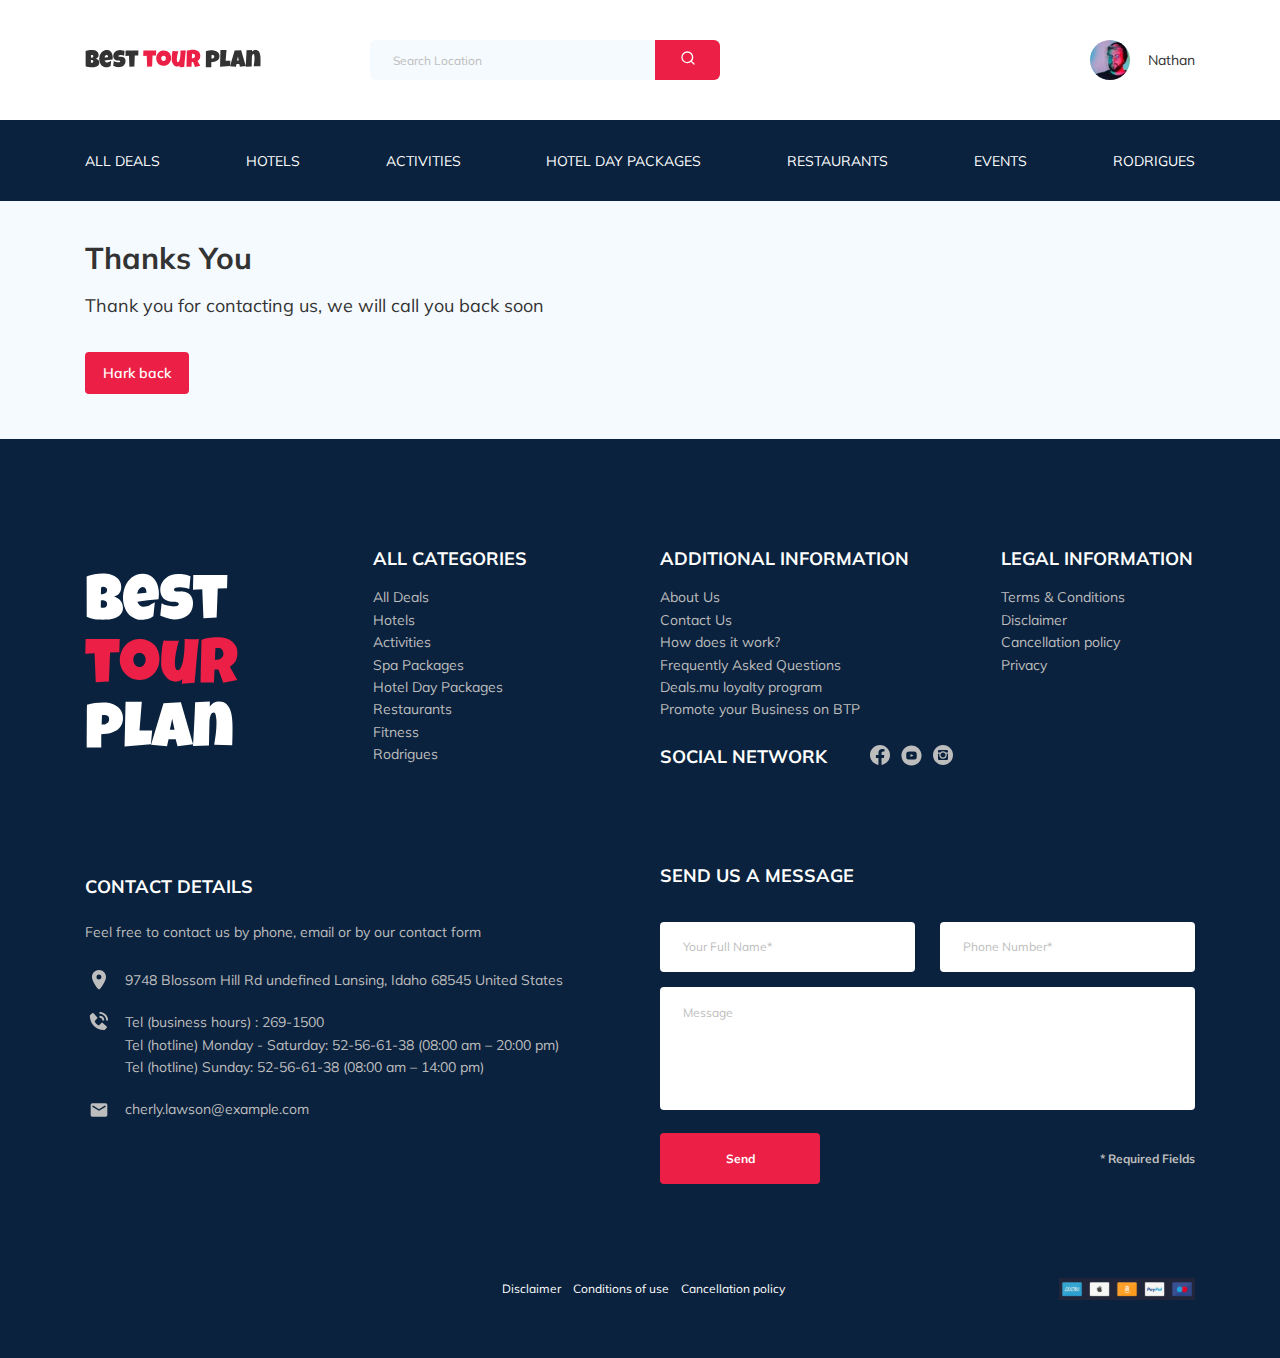
==== commit 4c2ded76: "add: added button on page thanks" ====
--- a/thanksyou.html
+++ b/thanksyou.html
@@ -15,7 +15,6 @@
     />
     <link rel="shortcut icon" href="img/favicon.ico" type="image/x-icon" />
     <link rel="stylesheet" href="css/swiper-bundle.min.css" />
-    <link rel="stylesheet" href="css/aos.css" />
     <link rel="stylesheet" href="css/style.css" />
   </head>
   <body>
@@ -129,6 +128,13 @@
         <p class="thanks-you__text">
           Thank you for contacting us, we will call you back soon
         </p>
+        <p class="thanks-you__p-link">
+          <a
+            href="https://q1zin.ru/best-tour-plan/grand-hilton-hotel/"
+            class="thanks-you__link"
+            >Hark back</a
+          >
+        </p>
       </div>
       <!-- /.container -->
     </section>
@@ -139,7 +145,7 @@
             <img
               src="img/vertical-logo.svg"
               alt="Logo: Best Tour Plan"
-              class="footer__logo--image"
+              class="logo__image"
             />
           </a>
           <div class="footer__list footer__categories">
@@ -203,13 +209,19 @@
               Social Network
             </h3>
             <div class="footer__social-links">
-              <a href="#" class="footer__link footer__link--network"
+              <a
+                href="https://en-gb.facebook.com/"
+                class="footer__link footer__link--network"
                 ><img src="img/facebook.svg" alt="Icon: facebook"
               /></a>
-              <a href="#" class="footer__link footer__link--network"
+              <a
+                href="https://www.youtube.com/"
+                class="footer__link footer__link--network"
                 ><img src="img/youtube.svg" alt="Icon: youtube"
               /></a>
-              <a href="#" class="footer__link footer__link--network"
+              <a
+                href="https://www.instagram.com/"
+                class="footer__link footer__link--network"
                 ><img src="img/inst.svg" alt="Icon: instagram"
               /></a>
             </div>
--- a/css/style.css
+++ b/css/style.css
@@ -1,2 +1,2 @@
-.gm-style .gm-style-mtc label,.gm-style .gm-style-mtc div{font-weight:400}.gm-style .gm-style-cc span,.gm-style .gm-style-cc a,.gm-style .gm-style-mtc div{font-size:10px}.gm-style{font:400 11px sans-serif;text-decoration:none}.gm-style img{max-width:none}@media print{.gm-style .gmnoprint,.gmnoprint{display:none}}@media screen{.gm-style .gmnoscreen,.gmnoscreen{display:none}}*{box-sizing:border-box}body{font-family:'Muli', sans-serif;color:#333;background-color:#f5fafe;overflow-x:hidden}.container{max-width:1110px;margin:auto}img{max-width:100%}.button{cursor:pointer;outline:none}button{outline:none}.invalid{color:#EC1F46;border-bottom:1px solid #EC1F46}input{color:#BDBDBD}input::-webkit-input-placeholder{color:#BDBDBD}input::-moz-placeholder{color:#BDBDBD}textarea{color:#BDBDBD}textarea::-webkit-input-placeholder{color:#BDBDBD}textarea::-moz-placeholder{color:#BDBDBD}.navbar{background-color:#ffffff}.navbar-top{display:flex;align-items:center;justify-content:space-between;padding-top:40px;padding-bottom:40px}.navbar-top__menu-button{display:none}.navbar__search{margin-right:auto;margin-left:108px}.navbar-bottom{background-color:#0A223D}.navbar-menu{list-style-type:none;margin:0;padding:31px 0;display:flex;align-items:center;justify-content:space-between;color:#fff}.navbar-menu__link{color:inherit;text-decoration:none;text-transform:uppercase;font-size:14px;line-height:18px}.navbar-menu__item--mobile--visible{display:none}.logo{width:177px}.search{display:flex;position:relative;overflow:hidden;border-radius:6px;height:40px}.search__input{width:350px;height:100%;padding-left:23px;padding-right:75px;background:#F5FAFE;border:none;font-size:12px;line-height:15px;color:#333}.search__button{position:absolute;width:65px;height:100%;top:0;right:0;border:none;background-color:#EC1F46}.user{display:flex;align-items:center;text-decoration:none}.user__avatar{width:40px;height:40px;border-radius:50%;object-fit:cover}.user__name{margin-left:18px;font-size:14px;line-height:18px;color:#333}.breadcrumb-list{display:flex;list-style:none;align-items:center;padding:18px 0;margin:0}.breadcrumb-list__item{font-size:10px;line-height:13px}.breadcrumb-list__item:not(:last-child)::after{content:"/";margin-right:4px}.breadcrumb-list__link{text-decoration:none;color:inherit}.hotel{padding-top:23px;padding-bottom:70px}.hotel-info{display:flex;align-items:center;justify-content:space-between;padding-bottom:20px}.hotel-info__offer{margin-left:14px;margin-top:4px}.hotel-info__name{margin-top:4px;margin-bottom:0}.hotel-info__description{margin-bottom:0;margin-top:4px}.hotel-name{font-size:24px;line-height:30px}.hotel-wrapper{display:flex;flex-wrap:wrap;align-items:center}.hotel-description{font-size:12px;line-height:15px}.hotel-grid{display:flex;justify-content:space-between}.hotel-right{display:flex;flex-direction:column;justify-content:space-between}.hotel__slider{margin-left:0}.hotel-slider{width:728px;height:450px}.hotel-slider__item{width:100%;height:100%;position:relative;border-radius:8px;overflow:hidden}.hotel-slider__item-image{height:100%;object-fit:cover}.hotel-slider__item::after{content:'';position:absolute;width:100%;height:100%;top:0;bottom:0;left:0;right:0;background:linear-gradient(180deg, rgba(0,122,223,0.48) 0%, rgba(255,255,255,0.128) 100%);z-index:10}.hotel-slider__button{position:absolute;top:50%;transform:translateY(-50%);z-index:99;width:30px;height:30px;border:none;cursor:pointer;background-repeat:no-repeat;background-position:center;background-size:10px;background-color:transparent}.hotel-slider__button--next{right:18px;background-image:url(../img/arrow-next.svg)}.hotel-slider__button--prev{left:18px;background-image:url(../img/arrow-prev.svg)}.stars{flex-basis:100%}.offer{font-size:10px;line-height:13px;padding:4px 9px;background-color:#EC1F46;border-radius:3px;color:#fff}.rating{max-width:65px;min-height:42px;text-align:center;color:#fff;background-color:#EC1F46;border-radius:4px}.rating__text{font-size:8px;line-height:10px}.rating__counter{font-weight:bold;font-size:14px;line-height:18px;margin-top:2px}.booking{background-color:#0A223D;color:#fff;border-radius:8px;width:350px;min-height:210px;padding:28px;font-family:Nunito;font-style:normal;font-weight:normal}.booking__info{display:flex;justify-content:space-between}.booking__price{display:flex;flex-direction:column}.booking__start{font-weight:normal;font-size:10px;line-height:14px}.booking__pricetag{font-weight:800;font-size:24px;line-height:33px}.booking__per-room{font-size:12px;line-height:16px}.booking__room{margin-top:4px}.booking__text{display:flex;align-items:center;justify-content:space-between;margin-bottom:8px;font-style:normal;font-weight:normal;font-size:12px;line-height:16px}.booking__description{margin-left:9px}.booking__call-center{margin-top:9px;margin-bottom:17px;display:flex;justify-content:space-between;align-items:center;font-weight:600;font-size:18px;line-height:25px}.booking__number{display:flex;align-items:center;justify-content:space-between;color:inherit;text-decoration:none}.booking__num{margin-left:8px}.booking__botton{width:100%;min-height:45px;font-weight:600;font-size:14px;line-height:19px;border-radius:4px;background-color:#EC1F46;border:none;color:#fff;cursor:pointer}.map{width:347px;height:213px;background-color:#000;border-radius:4px;overflow:hidden;background:url(../img/map-1.jpg) #fff no-repeat;background-size:cover;background-position:center center}.map__iframe{width:100%}.packages{padding:40px 0 70px 0}.packages__title{font-style:normal;font-weight:bold;font-size:36px;line-height:45px;text-align:center;text-transform:uppercase;margin-bottom:65px;margin-top:0}.packages-wrapper{display:grid;grid-template-columns:repeat(3, 1fr);grid-row-gap:30px;grid-column-gap:30px}.packet-small{border-radius:8px;width:350px;overflow:hidden;background-color:#0A223D;color:#ffffff;position:relative;height:500px}.packet-small__image{object-fit:cover;width:100%;height:250px}.packet-small__room-text{padding:20px 25px 25px 25px}.packet-small__title{font-style:normal;font-weight:bold;font-size:18px;line-height:23px;margin-bottom:23px;margin-top:0}.packet-small__room{display:flex;flex-direction:column;margin-bottom:24px}.packet-small__text{font-style:normal;font-weight:normal;font-size:12px;line-height:15px}.packet-small__text:not(:last-child){margin-bottom:11px}.packet-small__icon{margin-right:15px}.packet-small__old-price{font-style:normal;font-weight:normal;font-size:14px;line-height:18px;text-decoration-line:line-through}.packet-small__new-price-and-button{display:flex;align-items:center;justify-content:space-between}.packet-small__new-price{font-style:normal;font-weight:bold;font-size:24px;line-height:30px}.packet-small__book-now{background-color:#EC1F46;padding:10px 12px;border:none;font-style:normal;font-weight:600;font-size:14px;line-height:19px;border-radius:4px;color:#ffffff}.packet-small .flash-offer{position:absolute;background-color:#EC1F46;border-radius:0px 4px 4px 0px;padding:5px 6px;font-style:normal;font-weight:600;font-size:10px;line-height:13px;vertical-align:sub}.packet-small__flash-offer{top:22px;left:0}.packet-big{border-radius:8px;width:730px;overflow:hidden;background-color:#0A223D;color:#ffffff;position:relative;display:flex;height:500px;grid-column:span 2}.packet-big__image{width:366px;flex-basis:50%}.packet-big__stars{margin-bottom:5px}.packet-big__room-text{padding:30px 25px 25px 25px;flex-basis:50%}.packet-big__title{font-style:normal;font-weight:bold;font-size:18px;line-height:23px;margin-bottom:30px;margin-top:0}.packet-big__about{font-style:normal;font-weight:normal;font-size:14px;line-height:160.6%;margin-bottom:42px}.packet-big__room{display:flex;flex-direction:column;margin-bottom:41px}.packet-big__text{font-style:normal;font-weight:normal;font-size:12px;line-height:15px}.packet-big__text:not(:last-child){margin-bottom:11px}.packet-big__icon{margin-right:15px}.packet-big__old-price{font-style:normal;font-weight:normal;font-size:14px;line-height:18px;text-decoration-line:line-through}.packet-big__new-price-and-button{display:flex;align-items:center;justify-content:space-between}.packet-big__new-price{font-style:normal;font-weight:bold;font-size:24px;line-height:30px}.packet-big__book-now{background-color:#EC1F46;padding:10px 12px;border:none;font-style:normal;font-weight:600;font-size:14px;line-height:19px;border-radius:4px;color:#ffffff}.packet-big .flash-offer{position:absolute;background-color:#EC1F46;border-radius:0px 4px 4px 0px;padding:5px 6px;font-style:normal;font-weight:600;font-size:10px;line-height:13px;vertical-align:sub}.packet-big__flash-offer{top:22px;left:0}.newsletter{position:relative;padding:98px 0 87px 0;background:transparent}.newsletter::before{content:'';position:absolute;left:0;right:0;top:0;bottom:0;width:100%;height:100%;background:rgba(10,34,61,0.8)}.newsletter-wrapper{position:relative;max-width:731px;margin:auto;display:flex;align-items:center;justify-content:space-between}.newsletter-title{display:flex;flex-direction:column;color:#fff;font-style:normal;font-weight:300;font-size:24px;line-height:30px;margin:0}.newsletter-title__strong{font-weight:600;font-size:36px;line-height:45px;text-transform:uppercase}.subscribe{position:relative;width:350px;height:55px;border-radius:4px;overflow:hidden}.subscribe__input{position:absolute;width:100%;padding-left:33px;padding-right:75px;height:100%;border:none;font-weight:300;font-size:14px;line-height:18px}.subscribe__button{position:absolute;right:0;top:0;height:100%;border:none;background-color:#EC1F46;color:#fff;min-width:65px}.subscribe__button{font-style:normal;font-weight:bold;font-size:12px;line-height:15px}.reviews{padding:40px 0 70px 0}.reviews__title{font-style:normal;font-weight:bold;font-size:36px;line-height:45px;text-align:center;text-transform:uppercase;margin-bottom:70px;margin-top:0}.reviews-slider__item{display:flex;flex-direction:column;align-items:center;position:relative;max-width:730px;margin:45px auto 0;background-color:#fff;border-radius:8px;margin-top:45px;padding:0 62px 30px}.reviews-slider__item::before{content:'';position:absolute;left:62px;top:13px;background-image:url(../img/quote-left.svg);background-repeat:no-repeat;width:70px;height:47px}.reviews-slider__item::after{content:'';position:absolute;right:62px;top:118px;background-image:url(../img/quote-right.svg);background-repeat:no-repeat;width:70px;height:47px}.reviews-slider__button{position:absolute;top:50%;transform:translateY(-50%);width:30px;height:30px;background-repeat:no-repeat;background-size:10px;background-position:center;border:none;background-color:transparent;cursor:pointer;z-index:99}.reviews-slider__button--prev{background-image:url(../img/arrow-prev-secondary.svg);left:0}.reviews-slider__button--next{background-image:url(../img/arrow-next-secondary.svg);right:0}.reviews-slider__profile{display:flex;flex-direction:column;align-items:center;margin-top:-45px;margin-bottom:30px}.reviews-slider__avatar{width:90px;height:90px;border-radius:50%;object-fit:cover;margin-bottom:9px}.reviews-slider__username{font-style:normal;font-weight:bold;font-size:12px;line-height:15px;color:#EC1F46;margin-bottom:10px}.reviews-slider__date{font-style:normal;font-weight:normal;font-size:10px;line-height:13px;color:#000000;margin-bottom:4px}.reviews-slider__rating{display:flex;align-items:center}.reviews-slider__text{font-style:normal;font-weight:normal;font-size:12px;line-height:160%;text-align:justify;width:537px}.activities{padding:60px 0 98px 0}.activities__title{font-style:normal;font-weight:bold;font-size:24px;line-height:30px;text-transform:uppercase;margin-bottom:57px;margin-top:0}.activities-wrapper{display:flex;justify-content:space-between}.card{display:flex;flex-direction:column;align-items:flex-start;width:255px;height:255px;position:relative;border-radius:6px;overflow:hidden;padding:24px 26px;transition:1s all}.card__image{position:absolute;left:0;right:0;top:0;bottom:0;object-fit:cover;z-index:-2;width:100%;height:100%;transition:1s all}.card::before{content:'';position:absolute;left:0;right:0;top:0;bottom:0;background:linear-gradient(179.83deg, rgba(196,196,196,0) 35.34%, #0A223D 99.85%);z-index:-1}.card__title{margin-top:auto;color:#fff;font-style:normal;font-weight:bold;font-size:16px;line-height:20px;margin-bottom:18px}.card__button{font-style:normal;font-weight:600;font-size:12px;line-height:16px;padding:7px 22px;color:#fff;border:none;background-color:#EC1F46;border-radius:4px;cursor:pointer}.card:hover{box-shadow:0 8px 17px 0 rgba(0,0,0,0.2),0 6px 20px 0 rgba(0,0,0,0.19);transition:1s all}.card:hover img{transform:scale(1.1);transition:1s all}.footer{background-color:#0A223D;color:#fff;padding-top:108px;padding-bottom:46px}.footer-wrapper{display:grid;grid-column-gap:90px;grid-row-gap:24px;grid-template-columns:1fr 1fr 251px 194px;grid-auto-rows:minmax(40px, min-content);align-items:start}.footer__logo{width:157px;grid-row:1 / 3;margin-top:26px}.footer__categories{grid-row:1 / 4}.footer__social-links{display:flex;align-items:center;min-width:83px;justify-content:space-between}.footer__social-network{grid-row:2 / 4;grid-column:span 2;display:flex;align-content:start}.footer__contact-form{grid-column:span 2;margin-top:-9px}.footer__contact-details{grid-column:span 2;margin-top:2px}.footer__form{display:flex;align-items:center;justify-content:space-between;flex-wrap:wrap;align-items:start}.footer__form_form-required{display:flex;align-items:center;justify-content:space-between;flex-basis:100%}.footer__ul{padding:0;margin:0;list-style:none}.footer__title{font-style:normal;font-weight:bold;font-size:18px;line-height:23px;margin:0;margin-bottom:16px;text-transform:uppercase}.footer__title--inline{margin:0 43px 0 0}.footer__title--mb-35{margin-bottom:35px}.footer__title--mb-26{margin-bottom:26px}.footer__item{display:flex;align-items:center;font-style:normal;font-weight:normal;font-size:14px;line-height:160%;color:#BDBDBD}.footer__item--br{display:none}.footer__item--telefone{align-items:flex-start}.footer__item--mb-2{margin-bottom:20px}.footer__text{color:#BDBDBD;margin-bottom:29px;margin-top:0;font-size:14px}.footer__icon-wrapper{min-width:20px;display:flex;align-items:center;justify-content:center;margin-right:16px;margin-left:4px}.footer__link{text-decoration:none;color:inherit}.footer__input{width:100%;background-color:#fff;border-radius:4px;border:none;padding:0 23px;height:50px;font-style:normal;font-weight:normal;font-size:12px;line-height:15px}.footer__input-group{margin-bottom:15px;flex-basis:47.6%}.footer__message{background-color:#fff;border-radius:4px;padding:18px 23px;border:none;flex-basis:100%;margin-bottom:23px;min-height:123px;max-height:123px;resize:none;font-style:normal;font-weight:normal;font-size:12px;line-height:15px}.footer__button{min-width:160px;min-height:50px;padding:18px;font-style:normal;font-weight:bold;font-size:12px;line-height:15px;color:#fff;border:none;border-radius:4px;background-color:#EC1F46}.footer__info{font-style:normal;font-weight:bold;font-size:12px;line-height:15px;color:#BDBDBD}.footer__email{color:inherit;text-decoration:none}.footer__additional-information{grid-column-start:3;grid-column-end:5;display:flex;justify-content:space-between;margin-left:-158px;margin-top:6px}.telephone__info--br{display:none}.telephone__info-link{color:inherit;text-decoration:none}.additional-information{grid-row-start:6}.additional-information__links_link{color:inherit;text-decoration:none;margin-right:8px;font-style:normal;font-weight:normal;font-size:12px;line-height:15px}.modal__overlay{position:fixed;left:0;top:0;right:0;bottom:0;background-color:rgba(0,143,223,0.39);z-index:100;visibility:hidden;opacity:0;transition:opacity 0.1s}.modal__overlay--visible{visibility:visible;opacity:1}.modal__dialog{position:fixed;top:50%;left:50%;transform:translate(-50%, -50%);max-width:478px;padding:33px 88px;background-color:#0A223D;border-radius:8px;z-index:101;visibility:hidden;opacity:0;transition:opacity 0.2s}.modal__dialog--visible{visibility:visible;opacity:1}.modal__close{position:absolute;right:18px;top:17px;text-decoration:none;cursor:pointer}.modal__title{font-style:normal;font-weight:bold;font-size:18px;line-height:23px;text-transform:uppercase;color:#fff;text-align:center;margin-top:0}.modal__title--mb-15{margin-bottom:15px}.modal__input{padding:18px 23px;width:300px;border-radius:4px;overflow:hidden;color:black;border:none;margin-bottom:2px;font-style:normal;font-weight:normal;font-size:12px;line-height:15px}.modal__input:not(:first-child){margin-top:15px}.modal__message{width:300px;height:123px;padding:18px 23px;border-radius:4px;margin-bottom:15px;color:black;resize:none;border:none;margin-top:15px;font-style:normal;font-weight:normal;font-size:12px;line-height:15px}.modal__form_form-required{display:flex;justify-content:space-between;align-items:center}.modal__button{background:#EC1F46;border-radius:4px;color:#fff;padding:18px 65px;font-style:normal;font-weight:bold;font-size:12px;line-height:15px;border:none}.modal__info{font-style:normal;font-weight:bold;font-size:12px;line-height:15px;color:#E0E0E0}.thanks-you{padding-top:40px;padding-bottom:40px}.thanks-you__title{font-size:30px;margin-top:0}.thanks-you__text{font-size:18px;margin-bottom:0}/*! normalize.css v8.0.1 | MIT License | github.com/necolas/normalize.css */html{line-height:1.15;-webkit-text-size-adjust:100%}body{margin:0}main{display:block}h1{font-size:2em;margin:0.67em 0}hr{box-sizing:content-box;height:0;overflow:visible}pre{font-family:monospace, monospace;font-size:1em}a{background-color:transparent}abbr[title]{border-bottom:none;text-decoration:underline;text-decoration:underline dotted}b,strong{font-weight:bolder}code,kbd,samp{font-family:monospace, monospace;font-size:1em}small{font-size:80%}sub,sup{font-size:75%;line-height:0;position:relative;vertical-align:baseline}sub{bottom:-0.25em}sup{top:-0.5em}img{border-style:none}button,input,optgroup,select,textarea{font-family:inherit;font-size:100%;line-height:1.15;margin:0}button,input{overflow:visible}button,select{text-transform:none}button,[type="button"],[type="reset"],[type="submit"]{-webkit-appearance:button}button::-moz-focus-inner,[type="button"]::-moz-focus-inner,[type="reset"]::-moz-focus-inner,[type="submit"]::-moz-focus-inner{border-style:none;padding:0}button:-moz-focusring,[type="button"]:-moz-focusring,[type="reset"]:-moz-focusring,[type="submit"]:-moz-focusring{outline:1px dotted ButtonText}fieldset{padding:0.35em 0.75em 0.625em}legend{box-sizing:border-box;color:inherit;display:table;max-width:100%;padding:0;white-space:normal}progress{vertical-align:baseline}textarea{overflow:auto}[type="checkbox"],[type="radio"]{box-sizing:border-box;padding:0}[type="number"]::-webkit-inner-spin-button,[type="number"]::-webkit-outer-spin-button{height:auto}[type="search"]{-webkit-appearance:textfield;outline-offset:-2px}[type="search"]::-webkit-search-decoration{-webkit-appearance:none}::-webkit-file-upload-button{-webkit-appearance:button;font:inherit}details{display:block}summary{display:list-item}template{display:none}[hidden]{display:none}@media (max-width: 1200px){.container{max-width:960px}.hotel-slider{width:590px}.hotel-slider__item-image{width:100%}.card{width:230px;height:230px}.packet-small{width:300px}.packet-big{width:630px}.packet-big__image{width:315px}.packet-big__room-text{padding-top:20px}.packet-big__title{margin-bottom:20px}.packet-big__about{margin-bottom:40px}.footer-wrapper{grid-template-columns:1fr 196px 278px 194px;grid-column-gap:34px}.footer__input-group{flex-basis:100%}}@media (max-width: 992px){.container,.newsletter-wrapper{max-width:700px}.newsletter{padding:92px 0 92px 0}.navbar-top{padding-top:30px;padding-bottom:30px}.navbar__search{margin-left:auto}.navbar-menu{padding-top:22px;padding-bottom:22px}.navbar-menu__link{font-size:12px;line-height:15px}.search__input{width:340px}.hotel{padding-bottom:60px}.hotel-grid{flex-direction:column}.hotel__slider{margin-bottom:30px}.hotel-right{flex-direction:row}.hotel-slider{width:100%}.booking{width:340px;width:340px}.map{border-radius:10px}.reviews{padding-bottom:60px;padding-top:40px}.reviews__title{font-size:30px;line-height:38px;margin-bottom:50px}.reviews-slider__text{width:460px}.reviews-slider__item{max-width:580px}.activities{padding-bottom:70px}.activities-wrapper{flex-wrap:wrap}.activities__card{margin-bottom:20px}.card{width:340px;height:250px}.packet-big{width:700px}.packet-big__image{width:350px}.packet-small{width:335px}.packages{padding-bottom:40px;padding-top:5px}.packages-wrapper{grid-template-columns:repeat(2, 1fr)}.packages__title{margin-bottom:30px;font-size:25px}.footer{padding-top:72px;grid-gap:0}.footer__input-group{flex-basis:48%}.footer__logo{margin-top:0;width:99px;grid-row:1 / 2}.footer__social-network{grid-row-start:1;grid-row-end:2;grid-column:span 2;align-self:center;margin-top:12px;margin-left:-8px}.footer__categories{grid-row-start:2;grid-row-end:3}.footer__additional{grid-row-start:2;grid-row-end:3}.footer__contact-details{grid-row-start:3;grid-row-end:4;grid-column:span 3;margin-top:21px}.footer__contact-form{grid-row-start:4;grid-row-end:5;grid-column:span 3;margin-right:150px}.footer__legal{grid-row-start:2;grid-row-end:3}.footer-wrapper{grid-template-columns:168px 250px 1fr;grid-row-gap:50px}.footer__additional-information{margin-left:0;grid-row:5 / 6;grid-column:span 3}.logo{width:auto}.logo__image{width:132px}}@media (max-width: 768px){.map{background:url(../img/map-2.jpg) #fff no-repeat}body{padding-top:78px}.container{max-width:576px;width:89%}.navbar--mobile_fixed{position:fixed;top:0;left:0;right:0;z-index:99}.navbar__user--mobile--hidden,.navbar__search--mobile--hidden{display:none}.navbar__user--mobile--visible,.navbar__search--mobile--visible{display:flex}.navbar__user--mobile--visible{flex-direction:column;justify-content:center}.navbar-bottom{display:none;position:fixed;left:0;top:78px;right:0;bottom:0;padding-top:30px}.navbar-bottom--visible{display:block;overflow-y:scroll;z-index:150}.navbar-menu{flex-direction:column}.navbar-menu__item{margin-bottom:20px}.navbar-menu__item--mobile--visible{display:block}.navbar-menu__item--mobile--visible--user{margin-bottom:27px}.navbar-menu__item--mobile--visible--search{margin-bottom:39px}.menu-button{display:flex;width:16px;height:11px;padding:0;align-items:center;justify-content:space-between;flex-direction:column;border:none;background-color:#fff;cursor:pointer}.menu-button__line{width:16px;height:1px;background-color:#333}.user__name--light{color:#fff;margin-left:0;margin-top:10px}.stars{flex-basis:auto}.hotel-name{flex-basis:100%}.hotel-wrapper{justify-content:space-between}.hotel-info__text{width:100%}.hotel-info__name{margin-top:10px;margin-bottom:0}.hotel-info__rating{display:none}.hotel-info__offer{order:-1;margin-left:0}.hotel-right{flex-direction:column;min-height:450px}.hotel-slider{height:350px}.booking{width:100%}.map{width:100%}.newsletter__title{margin-bottom:15px}.newsletter-wrapper{max-width:576px;width:92%;flex-direction:column;align-items:flex-start}.reviews-slider__item{padding:0 30px 30px}.reviews-slider__item::after,.reviews-slider__item::before{display:none}.reviews-slider__button{top:20px;right:50%}.reviews-slider__button--prev{left:50%;margin-left:-65px;transform:translate(-50%, 0)}.reviews-slider__button--next{right:50%;margin-right:-65px;transform:translate(50%, 0)}.reviews-slider__text{width:455px}.reviews__title{font-size:30px;line-height:38px}.card{width:48%;height:255px}.card:hover{box-shadow:none;transition:0s all}.card:hover img{transform:scale(1);transition:0s all}.activities{padding-top:40px;padding-bottom:40px}.reviews{padding:40px 0 0 0}.reviews-slider__text{width:460px}.reviews-slider__button{top:29px}.reviews-slider__button--next{margin-right:-105px}.reviews-slider__button--prev{margin-left:-105px}.packet-small{width:100%}.packet-big{width:100%;flex-direction:column;height:auto}.packet-big__image{object-fit:cover;width:100%;height:250px;flex-basis:auto}.packet-big__title{margin-bottom:20px}.packet-big__room-text{flex-basis:auto}.packet-big__room{display:flex;flex-direction:column;margin-bottom:24px}.packet-big__text{font-style:normal;font-weight:normal;font-size:12px;line-height:15px}.packet-big__text:not(:last-child){margin-bottom:11px}.packet-big__icon{margin-right:15px}.packet-big__old-price{font-style:normal;font-weight:normal;font-size:14px;line-height:18px;text-decoration-line:line-through}.packet-big__new-price-and-button{display:flex;align-items:center;justify-content:space-between}.packet-big__new-price{font-style:normal;font-weight:bold;font-size:24px;line-height:30px}.packet-big__book-now{background-color:#EC1F46;padding:10px 12px;border:none;font-style:normal;font-weight:600;font-size:14px;line-height:19px;border-radius:4px;color:#ffffff}.packet-big__about{margin-bottom:20px}.footer{padding-top:70px}.footer-wrapper{grid-template-columns:1fr 1fr 1fr}.footer__input-group{flex-basis:100%}.search__input{width:245px}.packages-wrapper{grid-template-columns:1fr}.packages__packet-big{grid-column:span 1}.modal__dialog{padding:25px 40px}}@media (max-width: 576px){.map{background:url(../img/map-3.jpg) #fff no-repeat}.logo{width:99px}.hotel{padding-bottom:40px}.hotel__slider{margin-bottom:20px}.hotel-slider{height:250px}.newsletter{padding:76px 0 83px 0}.newsletter-title{margin-bottom:37px;font-size:20px;line-height:25px}.newsletter-title__strong{font-size:30px;line-height:38px}.subscribe{width:100%}.subscribe__input{padding-left:10px}.reviews{padding-bottom:50px}.reviews-slider__text{width:300px;margin-top:0;margin-bottom:0}.reviews__title{font-size:18px;line-height:23px;margin-bottom:42px}.activities{padding-bottom:60px}.activities__title{font-size:18px;line-height:23px;margin-bottom:36px}.card{width:100%}.footer{padding-top:68px;padding-bottom:21px}.footer-wrapper{grid-template-columns:1fr;grid-row-gap:28px}.footer__title--mb-35{margin-bottom:16px}.footer__message{margin-bottom:15px}.footer__logo{grid-row:1;grid-column:1}.footer__social-network{grid-row:2;grid-column:1;margin-left:0;flex-direction:column}.footer__social-links{justify-content:start;margin-top:22px}.footer__link--network{margin-right:12px}.footer__additional{grid-row:4;grid-column:1}.footer__additional-information{grid-row:8 / 9;grid-column:span 1;margin-top:0}.footer__categories{grid-row:5;grid-column:1}.footer__legal{grid-row:3;grid-column:1}.footer__contact-details{grid-row:6;grid-column:1;margin-top:11px}.footer__contact-form{grid-row:7;grid-column:1;margin-right:0;margin-top:16px}.footer__additional-information{grid-column-end:2;grid-row-start:8;flex-direction:column}.footer__form_form-required{flex-direction:column;align-items:start}.footer__links{margin-bottom:10px}.footer__info{order:-1;margin-bottom:15px}.footer__item--br{display:block}.additional-information__links{margin-bottom:10px}.additional-information__info{order:-1;margin-bottom:15px}.modal__form{display:flex;flex-direction:column;align-items:start}.modal__form_form-required{width:90%;margin:auto;margin-top:15px}.modal__dialog{width:80%;padding-left:15px;padding-right:15px}.modal__input{width:90%;margin:auto;margin-bottom:2px}.modal__message{width:90%;margin:auto;margin-top:15px;padding:12px 16px;height:100px}.modal .invalid{margin-left:5%}.telephone__info--br{display:block}}@media (max-width: 460px){.map{background:url(../img/map-4.jpg) #fff no-repeat}}@media (max-width: 430px){.modal__title{font-size:16px}.modal__form{display:flex;flex-direction:column}.modal__form_form-required{display:flex;flex-direction:column;align-items:start}.modal__button{margin-bottom:5px}.hotel-slider{height:180px}.hotel__info{order:-1;margin-bottom:10px}}@media (max-width: 380px){.modal__title{font-size:14px;width:100px;display:block;margin:auto;margin-bottom:8px}}@media (max-width: 360px){.map{background:url(../img/map-5.jpg) #fff no-repeat}.reviews__title{font-size:18px;line-height:23px;width:245px;display:block;margin:auto;margin-bottom:42px}.reviews-slider__text{width:220px}.additional-information__links_link{margin-right:6px}}@media (max-width: 330px){.map{background:url(../img/map-6.jpg) #fff no-repeat}}@media (max-height: 520px) and (max-width: 1200px){.modal__dialog{padding-top:10px;padding-bottom:10px}.modal__button{padding:13px 53px}.modal__title{font-size:14px;line-height:18px;width:auto;display:block;margin-bottom:8px}}@media (max-height: 460px) and (max-width: 992px){.modal__input{padding:10px 12px}.modal__input:not(:first-child){margin-top:7px}.modal__message{height:60px;margin-top:7px;margin-bottom:7px}.modal__form_form-required{margin-top:5px}}@media (max-height: 520px) and (max-width: 350px){.modal__title{font-size:14px;width:100px;display:block;margin:auto;margin-bottom:8px}}@media (max-height: 350px) and (max-width: 350px){.modal__message{height:50px}.modal__title{font-size:12px;line-height:15px}}
+.gm-style .gm-style-mtc label,.gm-style .gm-style-mtc div{font-weight:400}.gm-style .gm-style-cc span,.gm-style .gm-style-cc a,.gm-style .gm-style-mtc div{font-size:10px}.gm-style{font:400 11px sans-serif;text-decoration:none}.gm-style img{max-width:none}@media print{.gm-style .gmnoprint,.gmnoprint{display:none}}@media screen{.gm-style .gmnoscreen,.gmnoscreen{display:none}}*{box-sizing:border-box;outline:none}body{font-family:'Muli', sans-serif;color:#333;background-color:#f5fafe;overflow-x:hidden}.container{max-width:1110px;margin:auto}img{max-width:100%}.button{cursor:pointer;outline:none}.invalid{color:#EC1F46;font-size:13px}.invalid--2{color:#EC1F46;font-size:13px}input{color:#BDBDBD}input::-webkit-input-placeholder{color:#BDBDBD}input::-moz-placeholder{color:#BDBDBD}textarea{color:#BDBDBD}textarea::-webkit-input-placeholder{color:#BDBDBD}textarea::-moz-placeholder{color:#BDBDBD}.navbar{background-color:#ffffff}.navbar-top{display:flex;align-items:center;justify-content:space-between;padding-top:40px;padding-bottom:40px}.navbar-top__menu-button{display:none}.navbar__search{margin-right:auto;margin-left:108px}.navbar-bottom{background-color:#0A223D}.navbar-menu{list-style-type:none;margin:0;padding:31px 0;display:flex;align-items:center;justify-content:space-between;color:#fff}.navbar-menu__link{color:inherit;text-decoration:none;text-transform:uppercase;font-size:14px;line-height:18px}.navbar-menu__item--mobile--visible{display:none}.logo{width:177px}.search{display:flex;position:relative;overflow:hidden;border-radius:6px;height:40px}.search__input{width:350px;height:100%;padding-left:23px;padding-right:75px;background:#F5FAFE;border:none;font-size:12px;line-height:15px;color:#333}.search__button{position:absolute;width:65px;height:100%;top:0;right:0;border:none;background-color:#EC1F46}.user{display:flex;align-items:center;text-decoration:none}.user__avatar{width:40px;height:40px;border-radius:50%;object-fit:cover}.user__name{margin-left:18px;font-size:14px;line-height:18px;color:#333}.breadcrumb-list{display:flex;list-style:none;align-items:center;padding:18px 0;margin:0}.breadcrumb-list__item{font-size:10px;line-height:13px}.breadcrumb-list__item:not(:last-child)::after{content:"/";margin-right:4px}.breadcrumb-list__link{text-decoration:none;color:inherit}.hotel{padding-top:23px;padding-bottom:70px}.hotel-info{display:flex;align-items:center;justify-content:space-between;padding-bottom:20px}.hotel-info__offer{margin-left:14px;margin-top:4px}.hotel-info__name{margin-top:4px;margin-bottom:0}.hotel-info__description{margin-bottom:0;margin-top:4px}.hotel-name{font-size:24px;line-height:30px}.hotel-wrapper{display:flex;flex-wrap:wrap;align-items:center}.hotel-description{font-size:12px;line-height:15px}.hotel-grid{display:flex;justify-content:space-between}.hotel-right{display:flex;flex-direction:column;justify-content:space-between}.hotel__slider{margin-left:0}.hotel-slider{width:728px;height:450px}.hotel-slider__item{width:100%;height:100%;position:relative;border-radius:8px;overflow:hidden}.hotel-slider__item-image{height:100%;object-fit:cover}.hotel-slider__item::after{content:'';position:absolute;width:100%;height:100%;top:0;bottom:0;left:0;right:0;background:linear-gradient(180deg, rgba(0,122,223,0.48) 0%, rgba(255,255,255,0.128) 100%);z-index:10}.hotel-slider__button{position:absolute;top:50%;transform:translateY(-50%);z-index:99;width:30px;height:30px;border:none;cursor:pointer;background-repeat:no-repeat;background-position:center;background-size:10px;background-color:transparent}.hotel-slider__button--next{right:18px;background-image:url(../img/arrow-next.svg)}.hotel-slider__button--prev{left:18px;background-image:url(../img/arrow-prev.svg)}.stars{flex-basis:100%}.offer{font-size:10px;line-height:13px;padding:4px 9px;background-color:#EC1F46;border-radius:3px;color:#fff}.rating{max-width:65px;min-height:42px;text-align:center;color:#fff;background-color:#EC1F46;border-radius:4px}.rating__text{font-size:8px;line-height:10px}.rating__counter{font-weight:bold;font-size:14px;line-height:18px;margin-top:2px}.booking{background-color:#0A223D;color:#fff;border-radius:8px;width:350px;min-height:210px;padding:28px;font-family:Nunito;font-style:normal;font-weight:normal}.booking__info{display:flex;justify-content:space-between}.booking__price{display:flex;flex-direction:column}.booking__start{font-weight:normal;font-size:10px;line-height:14px}.booking__pricetag{font-weight:800;font-size:24px;line-height:33px}.booking__per-room{font-size:12px;line-height:16px}.booking__room{margin-top:4px}.booking__text{display:flex;align-items:center;justify-content:space-between;margin-bottom:8px;font-style:normal;font-weight:normal;font-size:12px;line-height:16px}.booking__description{margin-left:9px}.booking__call-center{margin-top:9px;margin-bottom:17px;display:flex;justify-content:space-between;align-items:center;font-weight:600;font-size:18px;line-height:25px}.booking__number{display:flex;align-items:center;justify-content:space-between;color:inherit;text-decoration:none}.booking__num{margin-left:8px}.booking__botton{width:100%;min-height:45px;font-weight:600;font-size:14px;line-height:19px;border-radius:4px;background-color:#EC1F46;border:none;color:#fff;cursor:pointer}.map{width:347px;height:213px;background-color:#000;border-radius:4px;overflow:hidden;background:url(../img/map-1.jpg) #fff no-repeat;background-size:cover;background-position:center center}.map__iframe{width:100%}.packages{padding:40px 0 70px 0}.packages__title{font-style:normal;font-weight:bold;font-size:36px;line-height:45px;text-align:center;text-transform:uppercase;margin-bottom:65px;margin-top:0}.packages-wrapper{display:grid;grid-template-columns:repeat(3, 1fr);grid-row-gap:30px;grid-column-gap:30px}.packet-small{border-radius:8px;width:350px;overflow:hidden;background-color:#0A223D;color:#ffffff;position:relative;height:500px}.packet-small__image{object-fit:cover;width:100%;height:250px}.packet-small__room-text{padding:20px 25px 25px 25px}.packet-small__title{font-style:normal;font-weight:bold;font-size:18px;line-height:23px;margin-bottom:23px;margin-top:0}.packet-small__room{display:flex;flex-direction:column;margin-bottom:24px}.packet-small__text{font-style:normal;font-weight:normal;font-size:12px;line-height:15px}.packet-small__text:not(:last-child){margin-bottom:11px}.packet-small__icon{margin-right:15px}.packet-small__old-price{font-style:normal;font-weight:normal;font-size:14px;line-height:18px;text-decoration-line:line-through}.packet-small__new-price-and-button{display:flex;align-items:center;justify-content:space-between}.packet-small__new-price{font-style:normal;font-weight:bold;font-size:24px;line-height:30px;margin-left:-1px}.packet-small__book-now{background-color:#EC1F46;padding:10px 12px;border:none;font-style:normal;font-weight:600;font-size:14px;line-height:19px;border-radius:4px;color:#ffffff}.packet-small .flash-offer{position:absolute;background-color:#EC1F46;border-radius:0px 4px 4px 0px;padding:5px 6px;font-style:normal;font-weight:600;font-size:10px;line-height:13px;vertical-align:sub}.packet-small__flash-offer{top:22px;left:0}.packet-big{border-radius:8px;width:730px;overflow:hidden;background-color:#0A223D;color:#ffffff;position:relative;display:flex;height:500px;grid-column:span 2}.packet-big__image{width:366px;flex-basis:50%}.packet-big__stars{margin-bottom:5px}.packet-big__room-text{padding:30px 25px 25px 25px;flex-basis:50%}.packet-big__title{font-style:normal;font-weight:bold;font-size:18px;line-height:23px;margin-bottom:30px;margin-top:0}.packet-big__about{font-style:normal;font-weight:normal;font-size:14px;line-height:160.6%;margin-bottom:42px}.packet-big__room{display:flex;flex-direction:column;margin-bottom:41px}.packet-big__text{font-style:normal;font-weight:normal;font-size:12px;line-height:15px}.packet-big__text:not(:last-child){margin-bottom:11px}.packet-big__icon{margin-right:15px}.packet-big__old-price{font-style:normal;font-weight:normal;font-size:14px;line-height:18px;text-decoration-line:line-through}.packet-big__new-price-and-button{display:flex;align-items:center;justify-content:space-between}.packet-big__new-price{font-style:normal;font-weight:bold;font-size:24px;line-height:30px;margin-left:-1px}.packet-big__book-now{background-color:#EC1F46;padding:10px 12px;border:none;font-style:normal;font-weight:600;font-size:14px;line-height:19px;border-radius:4px;color:#ffffff}.packet-big .flash-offer{position:absolute;background-color:#EC1F46;border-radius:0px 4px 4px 0px;padding:5px 6px;font-style:normal;font-weight:600;font-size:10px;line-height:13px;vertical-align:sub}.packet-big__flash-offer{top:22px;left:0}.newsletter{position:relative;padding:98px 0 87px 0;background:transparent}.newsletter::before{content:'';position:absolute;left:0;right:0;top:0;bottom:0;width:100%;height:100%;background:rgba(10,34,61,0.8)}.newsletter-wrapper{position:relative;max-width:731px;margin:auto;display:flex;align-items:center;justify-content:space-between}.newsletter-title{display:flex;flex-direction:column;color:#fff;font-style:normal;font-weight:300;font-size:24px;line-height:30px;margin:0}.newsletter-title__strong{font-weight:600;font-size:36px;line-height:45px;text-transform:uppercase}.subscribe{position:relative;width:350px;height:55px;border-radius:4px}.subscribe__input{position:absolute;width:100%;padding-left:33px;padding-right:75px;height:100%;border:none;font-weight:300;font-size:14px;line-height:18px;color:black;border-radius:4px}.subscribe__button{position:absolute;right:0;top:0;height:100%;border:none;background-color:#EC1F46;color:#fff;min-width:65px;border-radius:0 4px 4px 0;font-style:normal;font-weight:bold;font-size:12px;line-height:15px}.invalid--2{position:absolute;top:55px}.subscribe__input.invalid--2{position:absolute;top:0;color:black}.reviews{padding:40px 0 70px 0}.reviews__title{font-style:normal;font-weight:bold;font-size:36px;line-height:45px;text-align:center;text-transform:uppercase;margin-bottom:70px;margin-top:0}.reviews-slider__item{display:flex;flex-direction:column;align-items:center;position:relative;max-width:730px;margin:45px auto 0;background-color:#fff;border-radius:8px;margin-top:45px;padding:0 62px 30px}.reviews-slider__item::before{content:'';position:absolute;left:62px;top:13px;background-image:url(../img/quote-left.svg);background-repeat:no-repeat;width:70px;height:47px}.reviews-slider__item::after{content:'';position:absolute;right:62px;top:118px;background-image:url(../img/quote-right.svg);background-repeat:no-repeat;width:70px;height:47px}.reviews-slider__button{position:absolute;top:50%;transform:translateY(-50%);width:30px;height:30px;background-repeat:no-repeat;background-size:10px;background-position:center;border:none;background-color:transparent;cursor:pointer;z-index:99}.reviews-slider__button--prev{background-image:url(../img/arrow-prev-secondary.svg);left:0}.reviews-slider__button--next{background-image:url(../img/arrow-next-secondary.svg);right:0}.reviews-slider__profile{display:flex;flex-direction:column;align-items:center;margin-top:-45px;margin-bottom:30px}.reviews-slider__avatar{width:90px;height:90px;border-radius:50%;object-fit:cover;margin-bottom:9px}.reviews-slider__username{font-style:normal;font-weight:bold;font-size:12px;line-height:15px;color:#EC1F46;margin-bottom:10px}.reviews-slider__date{font-style:normal;font-weight:normal;font-size:10px;line-height:13px;color:#000000;margin-bottom:4px}.reviews-slider__rating{display:flex;align-items:center}.reviews-slider__text{font-style:normal;font-weight:normal;font-size:12px;line-height:160%;text-align:justify;width:537px}.activities{padding:60px 0 98px 0}.activities__title{font-style:normal;font-weight:bold;font-size:24px;line-height:30px;text-transform:uppercase;margin-bottom:57px;margin-top:0}.activities-wrapper{display:flex;justify-content:space-between}.card{display:flex;flex-direction:column;align-items:flex-start;width:255px;height:255px;position:relative;border-radius:6px;overflow:hidden;padding:24px 26px;transition:1s all}.card__image{position:absolute;left:0;right:0;top:0;bottom:0;object-fit:cover;z-index:-2;width:100%;height:100%;transition:1s all}.card::before{content:'';position:absolute;left:0;right:0;top:0;bottom:0;background:linear-gradient(179.83deg, rgba(196,196,196,0) 35.34%, #0A223D 99.85%);z-index:-1}.card__title{margin-top:auto;color:#fff;font-style:normal;font-weight:bold;font-size:16px;line-height:20px;margin-bottom:18px}.card__button{font-style:normal;font-weight:600;font-size:12px;line-height:16px;padding:7px 22px;color:#fff;border:none;background-color:#EC1F46;border-radius:4px;cursor:pointer}.card:hover{box-shadow:0 8px 17px 0 rgba(0,0,0,0.2),0 6px 20px 0 rgba(0,0,0,0.19);transition:1s all}.card:hover img{transform:scale(1.1);transition:1s all}.footer{background-color:#0A223D;color:#fff;padding-top:108px;padding-bottom:46px}.footer-wrapper{display:grid;grid-column-gap:90px;grid-row-gap:24px;grid-template-columns:1fr 1fr 251px 194px;grid-auto-rows:minmax(40px, min-content);align-items:start}.footer__logo{width:157px;grid-row:1 / 3;margin-top:26px}.footer__categories{grid-row:1 / 4}.footer__social-links{display:flex;align-items:center;min-width:83px;justify-content:space-between}.footer__social-network{grid-row:2 / 4;grid-column:span 2;display:flex;align-content:start}.footer__contact-form{grid-column:span 2;margin-top:-9px}.footer__contact-details{grid-column:span 2;margin-top:2px}.footer__form{display:flex;align-items:center;justify-content:space-between;flex-wrap:wrap;align-items:start}.footer__form_form-required{display:flex;align-items:center;justify-content:space-between;flex-basis:100%}.footer__ul{padding:0;margin:0;list-style:none}.footer__title{font-style:normal;font-weight:bold;font-size:18px;line-height:23px;margin:0;margin-bottom:16px;text-transform:uppercase}.footer__title--inline{margin:0 43px 0 0}.footer__title--mb-35{margin-bottom:35px}.footer__title--mb-26{margin-bottom:26px}.footer__item{display:flex;align-items:center;font-style:normal;font-weight:normal;font-size:14px;line-height:160%;color:#BDBDBD}.footer__item--br{display:none}.footer__item--telefone{align-items:flex-start}.footer__item--mb-2{margin-bottom:20px}.footer__text{color:#BDBDBD;margin-bottom:29px;margin-top:0;font-size:14px}.footer__icon-wrapper{min-width:20px;display:flex;align-items:center;justify-content:center;margin-right:16px;margin-left:4px}.footer__link{text-decoration:none;color:inherit}.footer__input{width:100%;background-color:#fff;border-radius:4px;border:none;padding:0 23px;height:50px;font-style:normal;font-weight:normal;font-size:12px;line-height:15px;color:black}.footer__input-group{margin-bottom:15px;flex-basis:47.6%}.footer__message{background-color:#fff;border-radius:4px;padding:18px 23px;border:none;flex-basis:100%;margin-bottom:23px;min-height:123px;max-height:123px;resize:none;font-style:normal;font-weight:normal;font-size:12px;line-height:15px;color:black}.footer__button{min-width:160px;min-height:50px;padding:18px;font-style:normal;font-weight:bold;font-size:12px;line-height:15px;color:#fff;border:none;border-radius:4px;background-color:#EC1F46}.footer__info{font-style:normal;font-weight:bold;font-size:12px;line-height:15px;color:#BDBDBD}.footer__email{color:inherit;text-decoration:none}.footer__additional-information{grid-column-start:3;grid-column-end:5;display:flex;justify-content:space-between;margin-left:-158px;margin-top:6px}.telephone__info--br{display:none}.telephone__info-link{color:inherit;text-decoration:none}.additional-information{grid-row-start:6}.additional-information__links_link{color:inherit;text-decoration:none;margin-right:8px;font-style:normal;font-weight:normal;font-size:12px;line-height:15px}.modal__overlay{position:fixed;left:0;top:0;right:0;bottom:0;background-color:rgba(0,143,223,0.39);z-index:100;visibility:hidden;opacity:0;transition:opacity 0.1s}.modal__overlay--visible{visibility:visible;opacity:1}.modal__dialog{position:fixed;top:50%;left:50%;transform:translate(-50%, -50%);max-width:478px;padding:33px 88px;background-color:#0A223D;border-radius:8px;z-index:101;visibility:hidden;opacity:0;transition:opacity 0.2s}.modal__dialog--visible{visibility:visible;opacity:1}.modal__close{position:absolute;right:18px;top:17px;text-decoration:none;cursor:pointer}.modal__title{font-style:normal;font-weight:bold;font-size:18px;line-height:23px;text-transform:uppercase;color:#fff;text-align:center;margin-top:0}.modal__title--mb-15{margin-bottom:15px}.modal__input{padding:18px 23px;width:300px;border-radius:4px;overflow:hidden;color:black;border:none;margin-bottom:2px;font-style:normal;font-weight:normal;font-size:12px;line-height:15px}.modal__input:not(:first-child){margin-top:15px}.modal__message{width:300px;height:123px;padding:18px 23px;border-radius:4px;margin-bottom:15px;color:black;resize:none;border:none;margin-top:15px;font-style:normal;font-weight:normal;font-size:12px;line-height:15px}.modal__form_form-required{display:flex;justify-content:space-between;align-items:center}.modal__button{background:#EC1F46;border-radius:4px;color:#fff;padding:18px 65px;font-style:normal;font-weight:bold;font-size:12px;line-height:15px;border:none}.modal__info{font-style:normal;font-weight:bold;font-size:12px;line-height:15px;color:#E0E0E0}.thanks-you{padding-top:40px;padding-bottom:40px}.thanks-you__title{font-size:30px;margin-top:0}.thanks-you__text{font-size:18px;margin-bottom:0}.thanks-you__link{padding:12px 18px;background-color:#EC1F46;min-width:400px;min-height:45px;font-weight:600;font-size:14px;line-height:19px;border-radius:4px;border:none;color:#fff;cursor:pointer;text-decoration:none}.thanks-you__p-link{margin-top:47px}/*! normalize.css v8.0.1 | MIT License | github.com/necolas/normalize.css */html{line-height:1.15;-webkit-text-size-adjust:100%}body{margin:0}main{display:block}h1{font-size:2em;margin:0.67em 0}hr{box-sizing:content-box;height:0;overflow:visible}pre{font-family:monospace, monospace;font-size:1em}a{background-color:transparent}abbr[title]{border-bottom:none;text-decoration:underline;text-decoration:underline dotted}b,strong{font-weight:bolder}code,kbd,samp{font-family:monospace, monospace;font-size:1em}small{font-size:80%}sub,sup{font-size:75%;line-height:0;position:relative;vertical-align:baseline}sub{bottom:-0.25em}sup{top:-0.5em}img{border-style:none}button,input,optgroup,select,textarea{font-family:inherit;font-size:100%;line-height:1.15;margin:0}button,input{overflow:visible}button,select{text-transform:none}button,[type="button"],[type="reset"],[type="submit"]{-webkit-appearance:button}button::-moz-focus-inner,[type="button"]::-moz-focus-inner,[type="reset"]::-moz-focus-inner,[type="submit"]::-moz-focus-inner{border-style:none;padding:0}button:-moz-focusring,[type="button"]:-moz-focusring,[type="reset"]:-moz-focusring,[type="submit"]:-moz-focusring{outline:1px dotted ButtonText}fieldset{padding:0.35em 0.75em 0.625em}legend{box-sizing:border-box;color:inherit;display:table;max-width:100%;padding:0;white-space:normal}progress{vertical-align:baseline}textarea{overflow:auto}[type="checkbox"],[type="radio"]{box-sizing:border-box;padding:0}[type="number"]::-webkit-inner-spin-button,[type="number"]::-webkit-outer-spin-button{height:auto}[type="search"]{-webkit-appearance:textfield;outline-offset:-2px}[type="search"]::-webkit-search-decoration{-webkit-appearance:none}::-webkit-file-upload-button{-webkit-appearance:button;font:inherit}details{display:block}summary{display:list-item}template{display:none}[hidden]{display:none}@media (max-width: 1200px){.container{max-width:960px}.hotel-slider{width:590px}.hotel-slider__item-image{width:100%}.card{width:230px;height:230px}.packet-small{width:300px}.packet-big{width:630px}.packet-big__image{width:315px}.packet-big__room-text{padding-top:20px}.packet-big__title{margin-bottom:20px}.packet-big__about{margin-bottom:40px}.footer-wrapper{grid-template-columns:1fr 196px 278px 194px;grid-column-gap:34px}.footer__input-group{flex-basis:100%}}@media (max-width: 992px){.container,.newsletter-wrapper{max-width:700px}.newsletter{padding:92px 0 92px 0}.navbar-top{padding-top:30px;padding-bottom:30px}.navbar__search{margin-left:auto}.navbar-menu{padding-top:22px;padding-bottom:22px}.navbar-menu__link{font-size:12px;line-height:15px}.search__input{width:340px}.hotel{padding-bottom:60px}.hotel-grid{flex-direction:column}.hotel__slider{margin-bottom:30px}.hotel-right{flex-direction:row}.hotel-slider{width:100%}.booking{width:340px;width:340px}.map{border-radius:10px}.reviews{padding-bottom:60px;padding-top:40px}.reviews__title{font-size:30px;line-height:38px;margin-bottom:50px}.reviews-slider__text{width:460px}.reviews-slider__item{max-width:580px}.activities{padding-bottom:70px}.activities-wrapper{flex-wrap:wrap}.activities__card{margin-bottom:20px}.card{width:340px;height:250px}.packet-big{width:700px}.packet-big__image{width:350px}.packet-small{width:335px}.packages{padding-bottom:40px;padding-top:5px}.packages-wrapper{grid-template-columns:repeat(2, 1fr)}.packages__title{margin-bottom:30px;font-size:25px}.footer{padding-top:72px;grid-gap:0}.footer__input-group{flex-basis:48%}.footer__logo{margin-top:0;width:99px;grid-row:1 / 2}.footer__social-network{grid-row-start:1;grid-row-end:2;grid-column:span 2;align-self:center;margin-top:12px;margin-left:-8px}.footer__categories{grid-row-start:2;grid-row-end:3}.footer__additional{grid-row-start:2;grid-row-end:3}.footer__contact-details{grid-row-start:3;grid-row-end:4;grid-column:span 3;margin-top:21px}.footer__contact-form{grid-row-start:4;grid-row-end:5;grid-column:span 3;margin-right:150px}.footer__legal{grid-row-start:2;grid-row-end:3}.footer-wrapper{grid-template-columns:168px 250px 1fr;grid-row-gap:50px}.footer__additional-information{margin-left:0;grid-row:5 / 6;grid-column:span 3}.logo{width:auto}.logo__image{width:132px}}@media (max-width: 768px){.map{background:url(../img/map-2.jpg) #fff no-repeat}body{padding-top:78px}.container{max-width:576px;width:90%}.navbar--mobile_fixed{position:fixed;top:0;left:0;right:0;z-index:99}.navbar__user--mobile--hidden,.navbar__search--mobile--hidden{display:none}.navbar__user--mobile--visible,.navbar__search--mobile--visible{display:flex}.navbar__user--mobile--visible{flex-direction:column;justify-content:center}.navbar-bottom{display:none;position:fixed;left:0;top:78px;right:0;bottom:0;padding-top:30px}.navbar-bottom--visible{display:block;overflow-y:scroll;z-index:150}.navbar-menu{flex-direction:column}.navbar-menu__item{margin-bottom:20px}.navbar-menu__item--mobile--visible{display:block}.navbar-menu__item--mobile--visible--user{margin-bottom:27px}.navbar-menu__item--mobile--visible--search{margin-bottom:39px}.menu-button{display:flex;width:16px;height:11px;padding:0;align-items:center;justify-content:space-between;flex-direction:column;border:none;background-color:#fff;cursor:pointer}.menu-button__line{width:16px;height:1px;background-color:#333}.user__name--light{color:#fff;margin-left:0;margin-top:10px}.stars{flex-basis:auto}.hotel-name{flex-basis:100%}.hotel-wrapper{justify-content:space-between}.hotel-info__text{width:100%}.hotel-info__name{margin-top:10px;margin-bottom:0}.hotel-info__rating{display:none}.hotel-info__offer{order:-1;margin-left:0}.hotel-right{flex-direction:column;min-height:450px}.hotel-slider{height:350px}.booking{width:100%}.map{width:100%}.newsletter__title{margin-bottom:15px}.newsletter-wrapper{max-width:576px;width:92%;flex-direction:column;align-items:flex-start}.reviews-slider__item{padding:0 30px 30px}.reviews-slider__item::after,.reviews-slider__item::before{display:none}.reviews-slider__button{top:20px;right:50%}.reviews-slider__button--prev{left:50%;margin-left:-65px;transform:translate(-50%, 0)}.reviews-slider__button--next{right:50%;margin-right:-65px;transform:translate(50%, 0)}.reviews-slider__text{width:455px}.reviews__title{font-size:30px;line-height:38px}.card{width:48%;height:255px}.card:hover{box-shadow:none;transition:0s all}.card:hover img{transform:scale(1);transition:0s all}.activities{padding-top:40px;padding-bottom:40px}.reviews{padding:40px 0 0 0}.reviews-slider__text{width:460px}.reviews-slider__button{top:29px}.reviews-slider__button--next{margin-right:-105px}.reviews-slider__button--prev{margin-left:-105px}.packet-small{width:100%}.packet-big{width:100%;flex-direction:column;height:auto}.packet-big__image{object-fit:cover;width:100%;height:250px;flex-basis:auto}.packet-big__title{margin-bottom:20px}.packet-big__room-text{flex-basis:auto}.packet-big__room{display:flex;flex-direction:column;margin-bottom:24px}.packet-big__text{font-style:normal;font-weight:normal;font-size:12px;line-height:15px}.packet-big__text:not(:last-child){margin-bottom:11px}.packet-big__icon{margin-right:15px}.packet-big__old-price{font-style:normal;font-weight:normal;font-size:14px;line-height:18px;text-decoration-line:line-through}.packet-big__new-price-and-button{display:flex;align-items:center;justify-content:space-between}.packet-big__new-price{font-style:normal;font-weight:bold;font-size:24px;line-height:30px}.packet-big__book-now{background-color:#EC1F46;padding:10px 12px;border:none;font-style:normal;font-weight:600;font-size:14px;line-height:19px;border-radius:4px;color:#ffffff}.packet-big__about{margin-bottom:20px}.footer{padding-top:70px}.footer-wrapper{grid-template-columns:1fr 1fr 1fr}.footer__input-group{flex-basis:100%}.search__input{width:245px}.packages-wrapper{grid-template-columns:1fr}.packages__packet-big{grid-column:span 1}.modal__dialog{padding:25px 40px}}@media (max-width: 576px){.map{background:url(../img/map-3.jpg) #fff no-repeat}.logo{width:99px}.hotel{padding-bottom:40px}.hotel__slider{margin-bottom:20px}.hotel-slider{height:250px}.newsletter{padding:76px 0 83px 0}.newsletter-title{margin-bottom:37px;font-size:20px;line-height:25px}.newsletter-title__strong{font-size:30px;line-height:38px}.subscribe{width:100%}.subscribe__input{padding-left:10px}.reviews{padding-bottom:50px}.reviews-slider__text{width:300px;margin-top:0;margin-bottom:0}.reviews__title{font-size:18px;line-height:23px;margin-bottom:42px}.activities{padding-bottom:60px}.activities__title{font-size:18px;line-height:23px;margin-bottom:36px}.card{width:100%}.footer{padding-top:68px;padding-bottom:21px}.footer-wrapper{grid-template-columns:1fr;grid-row-gap:28px}.footer__title--mb-35{margin-bottom:16px}.footer__message{margin-bottom:15px}.footer__logo{grid-row:1;grid-column:1}.footer__social-network{grid-row:2;grid-column:1;margin-left:0;flex-direction:column}.footer__social-links{justify-content:start;margin-top:22px}.footer__link--network{margin-right:12px}.footer__additional{grid-row:4;grid-column:1}.footer__additional-information{grid-row:8 / 9;grid-column:span 1;margin-top:0}.footer__categories{grid-row:5;grid-column:1}.footer__legal{grid-row:3;grid-column:1}.footer__contact-details{grid-row:6;grid-column:1;margin-top:11px}.footer__contact-form{grid-row:7;grid-column:1;margin-right:0;margin-top:16px}.footer__additional-information{grid-column-end:2;grid-row-start:8;flex-direction:column}.footer__form_form-required{flex-direction:column;align-items:start}.footer__links{margin-bottom:10px}.footer__info{order:-1;margin-bottom:15px}.footer__item--br{display:block}.additional-information__links{margin-bottom:10px}.additional-information__info{order:-1;margin-bottom:15px}.modal__form{display:flex;flex-direction:column;align-items:start}.modal__form_form-required{width:90%;margin:auto;margin-top:15px}.modal__dialog{width:80%;padding-left:15px;padding-right:15px}.modal__input{width:90%;margin:auto;margin-bottom:2px}.modal__message{width:90%;margin:auto;margin-top:15px;padding:12px 16px;height:100px}.telephone__info--br{display:block}}@media (max-width: 460px){.map{background:url(../img/map-4.jpg) #fff no-repeat}}@media (max-width: 430px){.modal__title{font-size:16px}.modal__form{display:flex;flex-direction:column}.modal__form_form-required{display:flex;flex-direction:column;align-items:start}.modal__button{margin-bottom:5px}.hotel-slider{height:180px}.hotel__info{order:-1;margin-bottom:10px}}@media (max-width: 380px){.modal__title{font-size:14px;width:100px;display:block;margin:auto;margin-bottom:8px}}@media (max-width: 360px){.map{background:url(../img/map-5.jpg) #fff no-repeat}.reviews__title{font-size:18px;line-height:23px;width:245px;display:block;margin:auto;margin-bottom:42px}.reviews-slider__text{width:220px}.additional-information__links_link{margin-right:6px}.modal__input{width:98%}.modal__message{width:98%}.modal__form_form-required{width:98%}}@media (max-width: 330px){.map{background:url(../img/map-6.jpg) #fff no-repeat}}@media (max-height: 520px) and (max-width: 1200px){.modal__dialog{padding-top:10px;padding-bottom:10px}.modal__button{padding:13px 53px}.modal__title{font-size:14px;line-height:18px;width:auto;display:block;margin-bottom:8px}.modal__close{right:11px;top:9px}}@media (max-height: 460px) and (max-width: 992px){.modal__input{padding:10px 12px}.modal__input:not(:first-child){margin-top:7px}.modal__message{height:60px;margin-top:7px;margin-bottom:7px}.modal__form_form-required{margin-top:5px}}@media (max-height: 520px) and (max-width: 350px){.modal__title{font-size:14px;width:100px;display:block;margin:auto;margin-bottom:8px}}@media (max-height: 350px) and (max-width: 350px){.modal__message{height:50px}.modal__title{font-size:12px;line-height:15px}.modal__button{padding:9px 35px}}@media (max-height: 340px){.modal__message{height:45px}.modal__input{padding:8px 12px}}
 /*# sourceMappingURL=style.css.map */